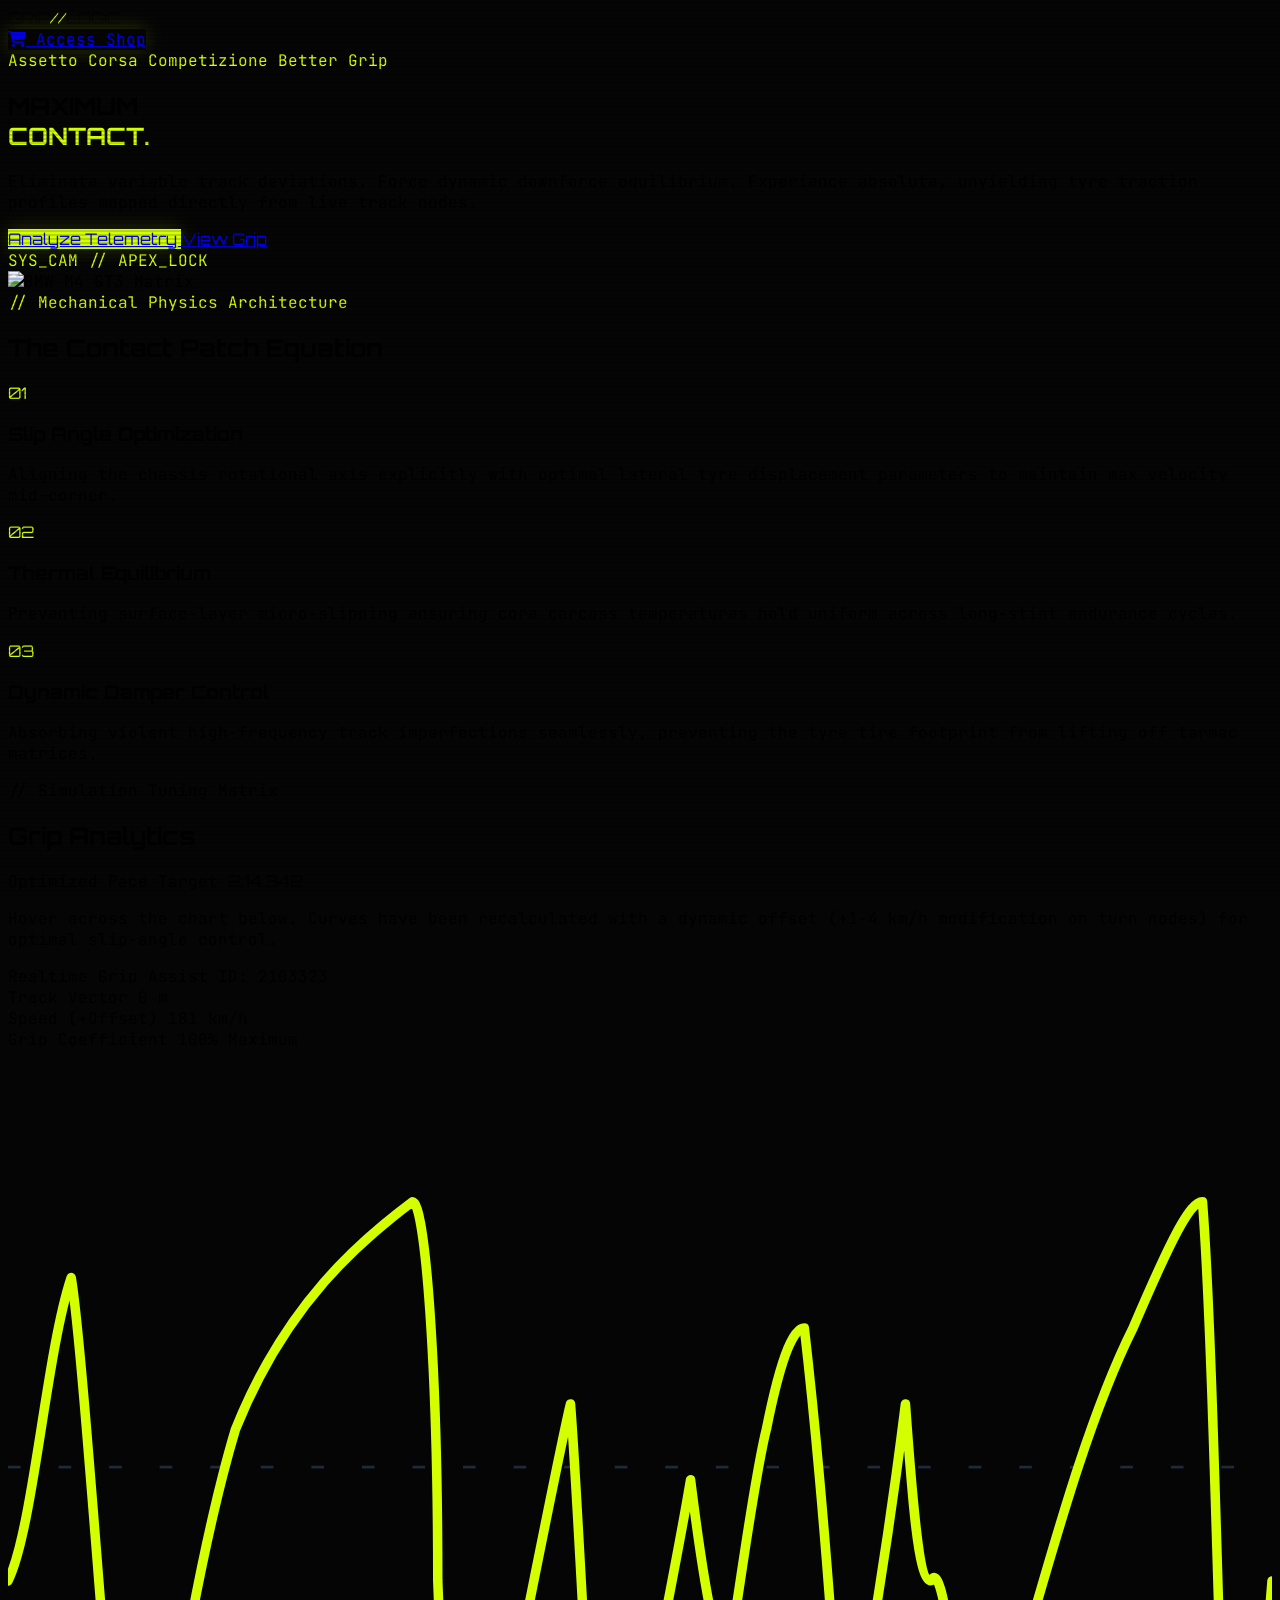
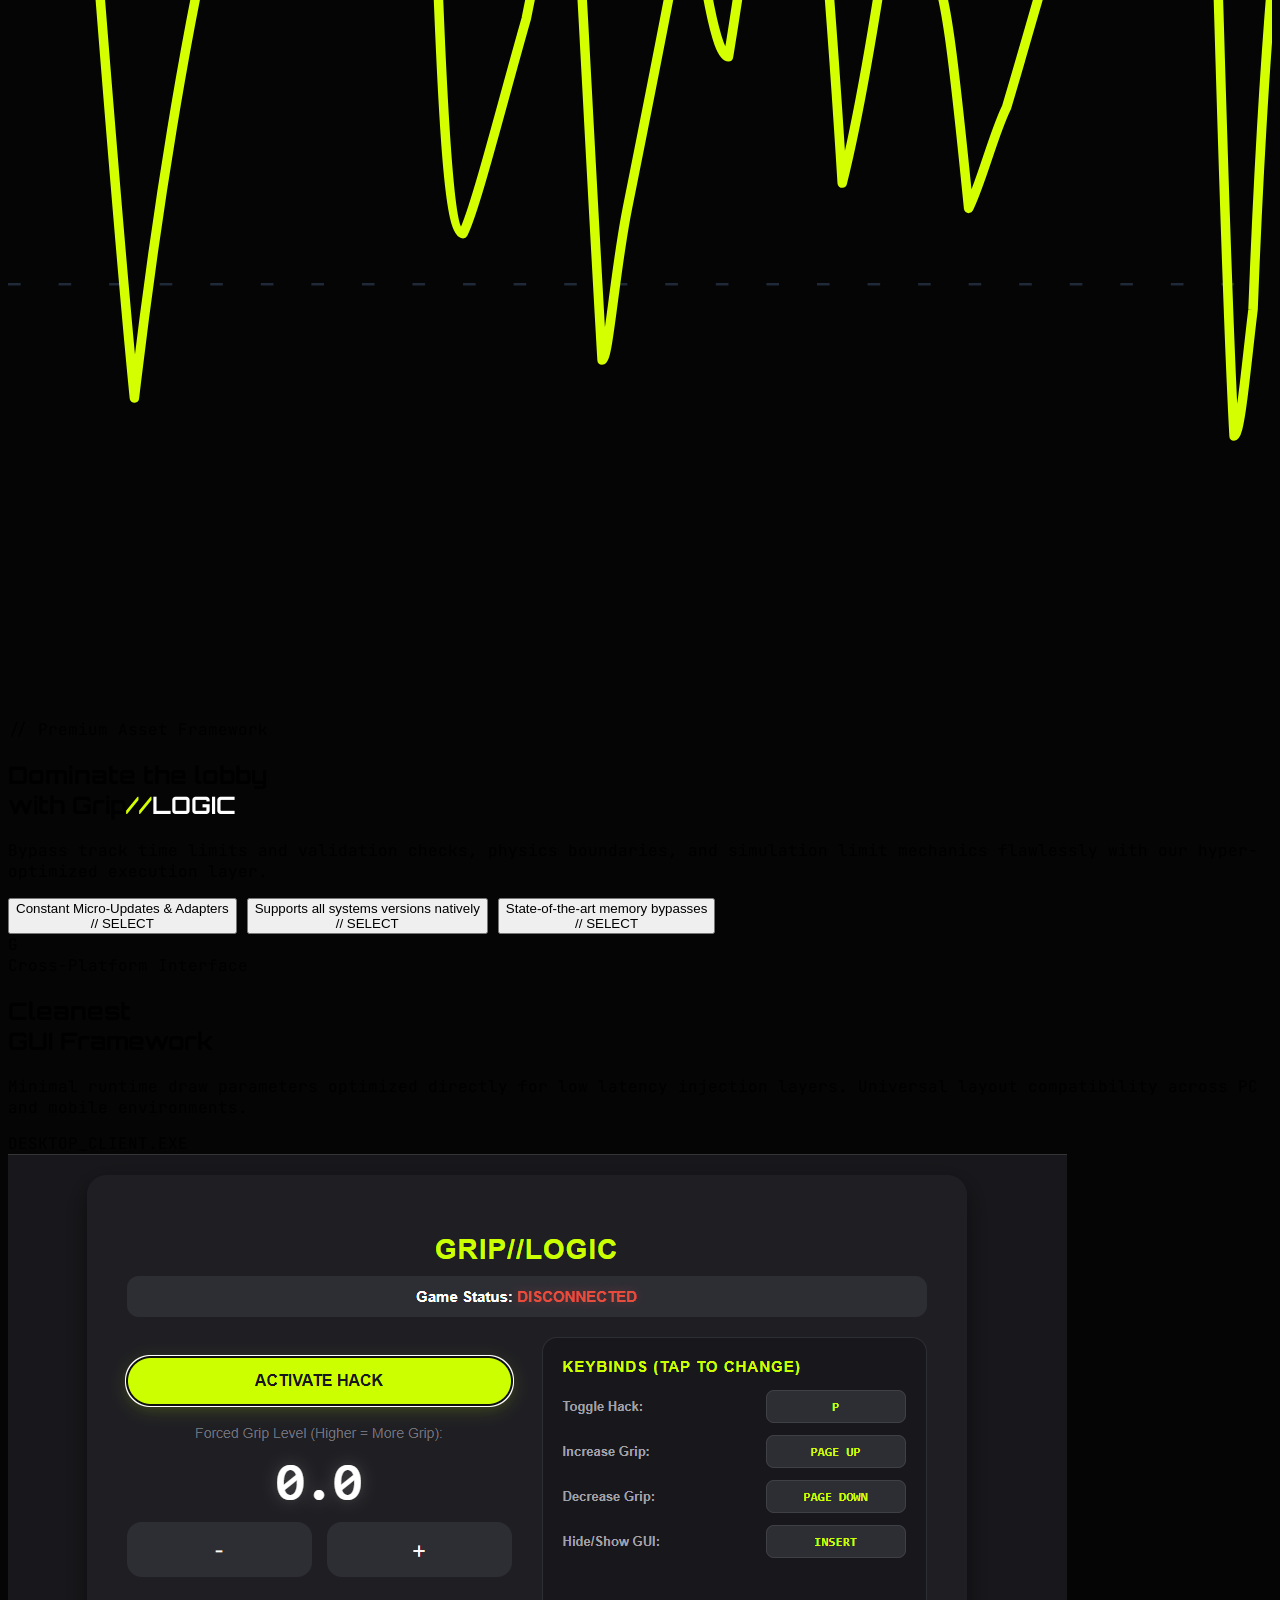
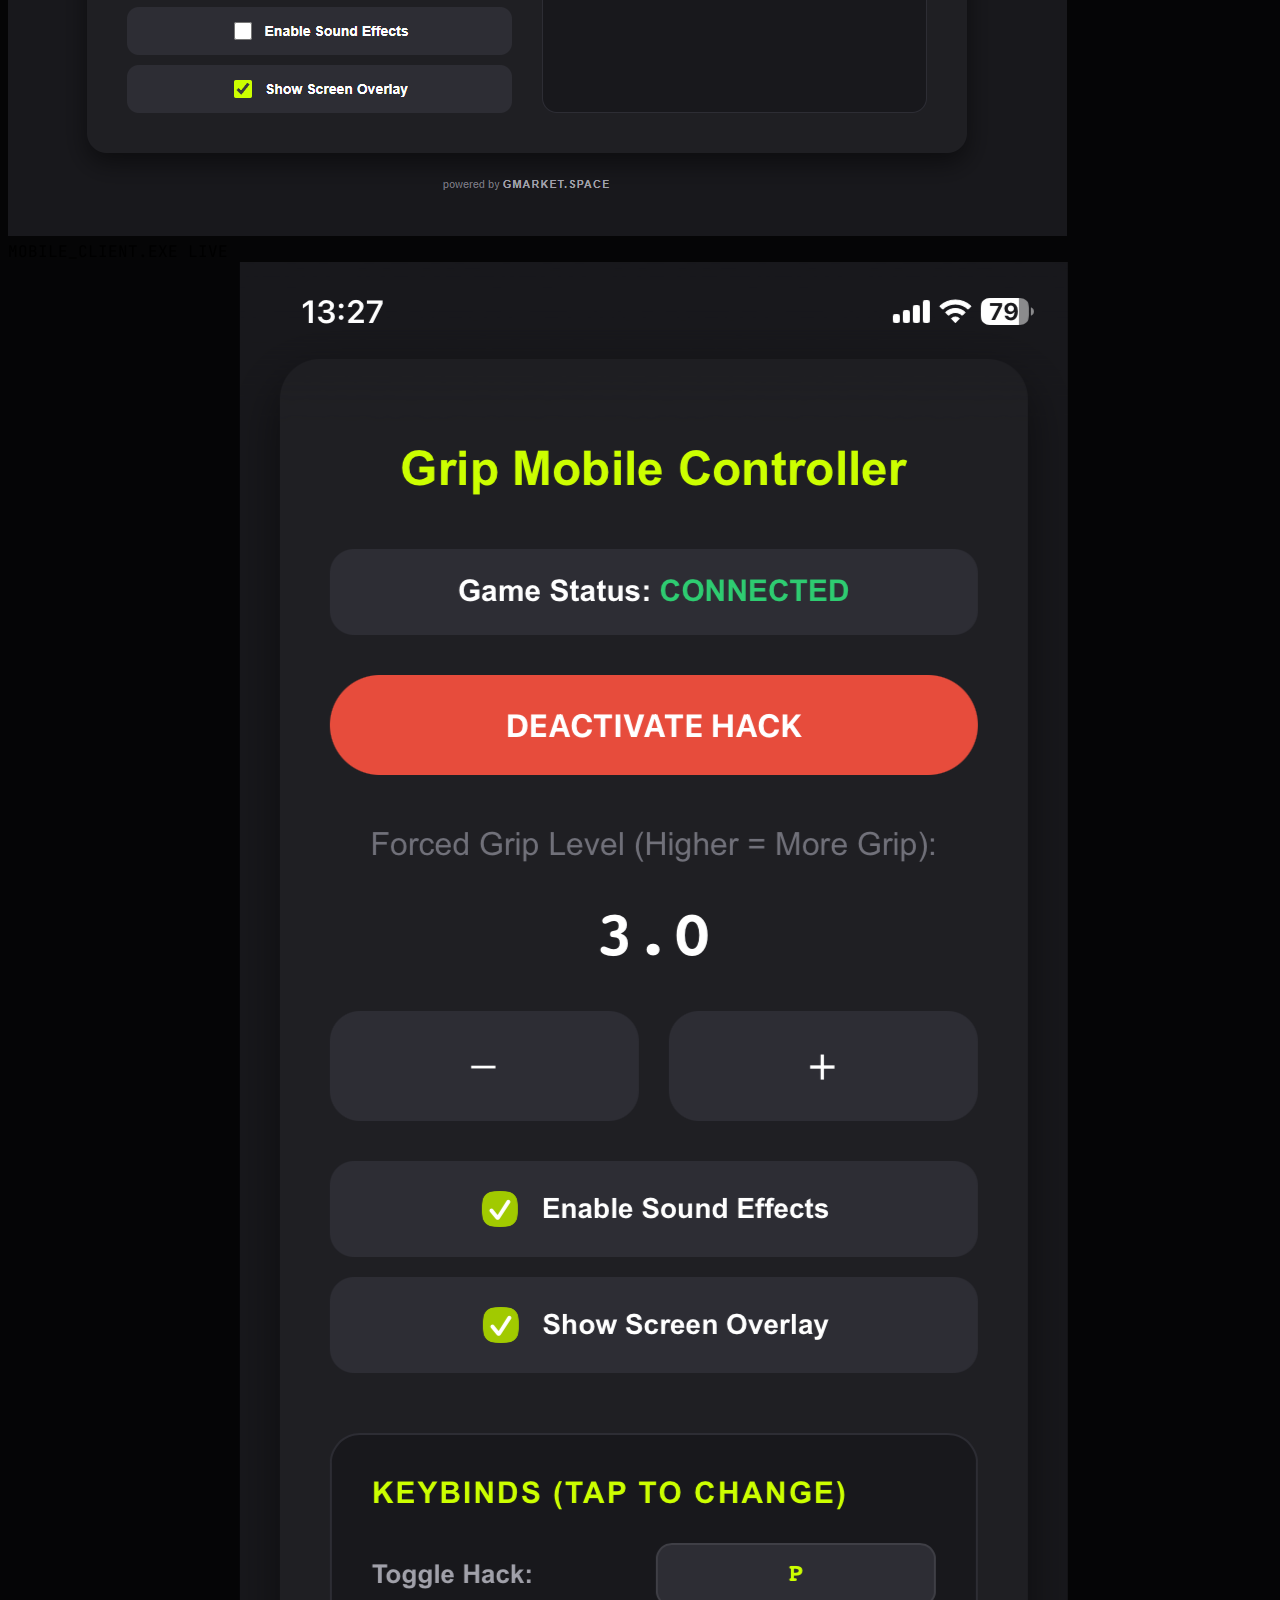
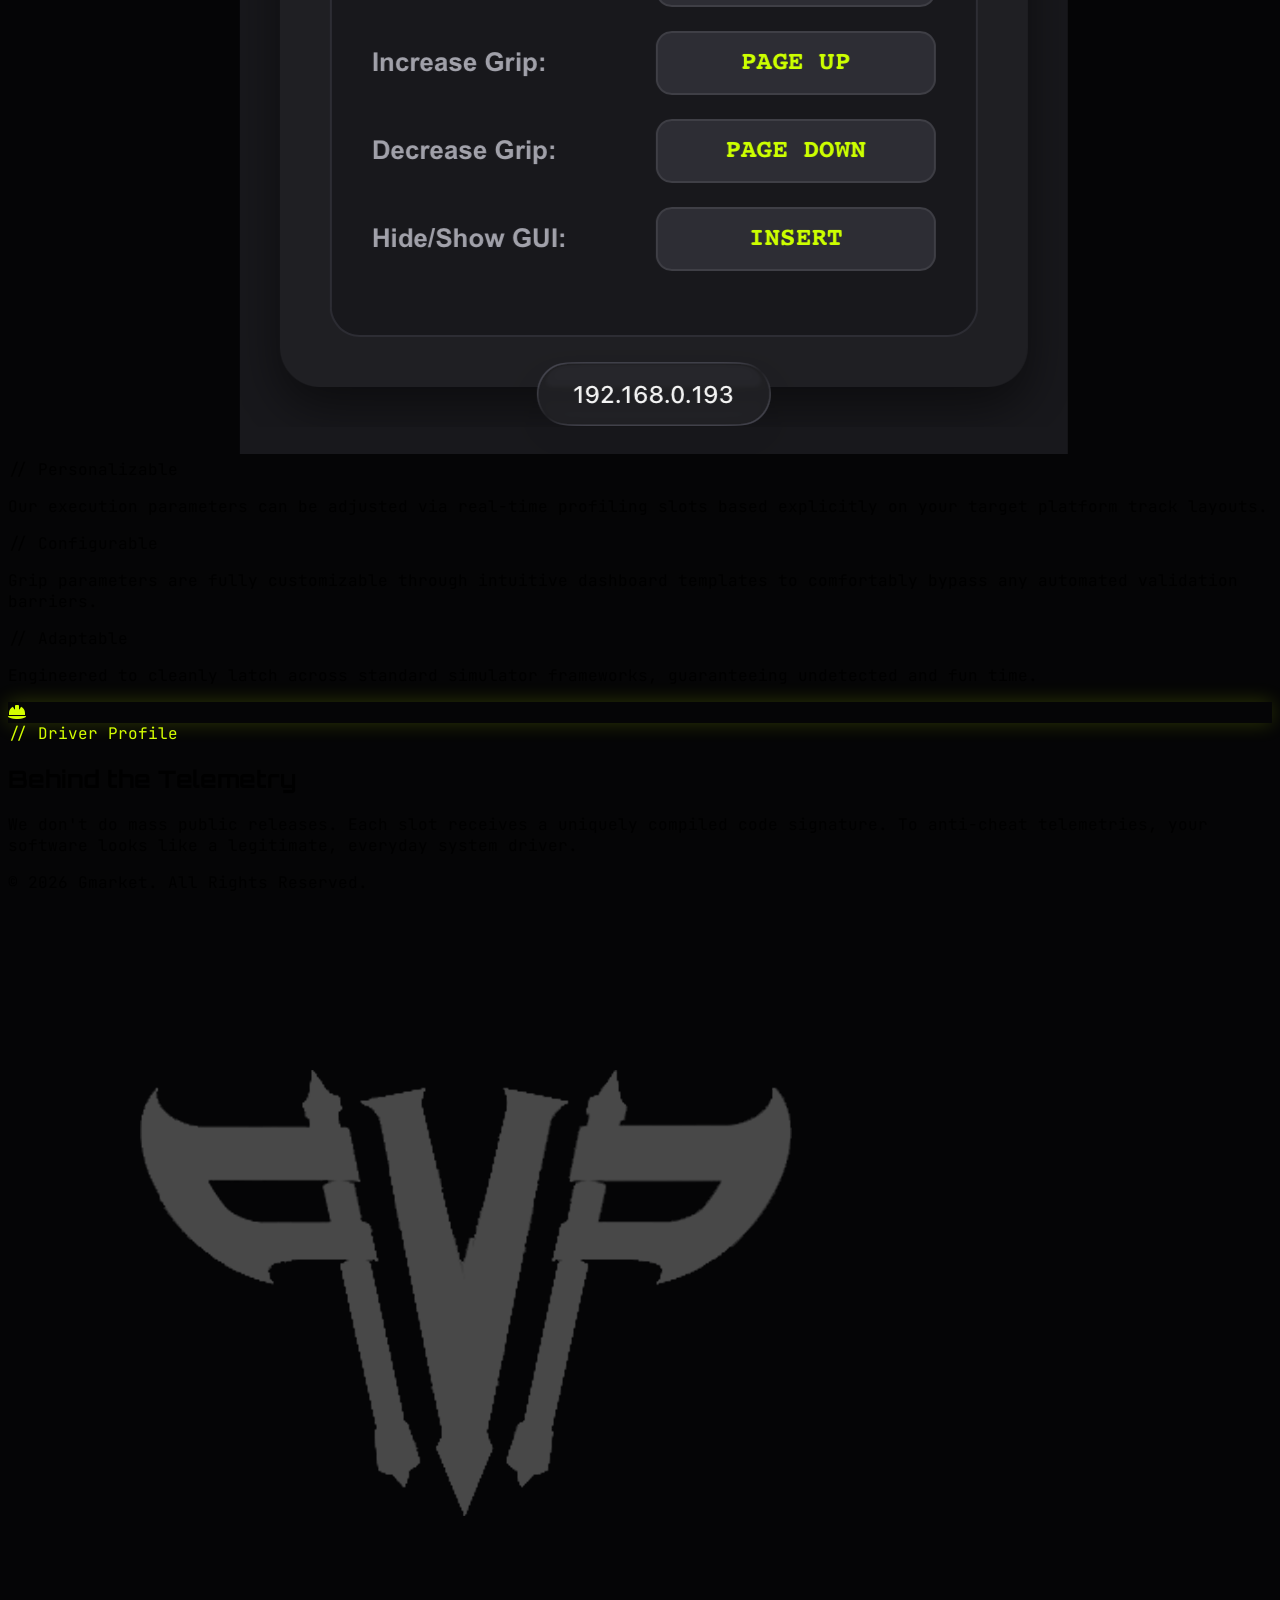
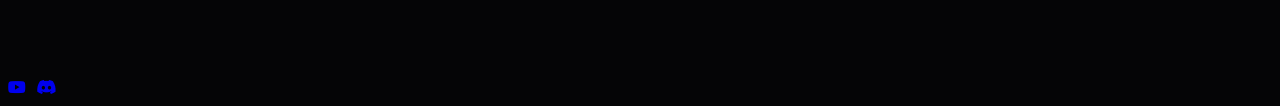
==== index.html @ c0b40fdd "Update index.html" ====
<!DOCTYPE html>
<html lang="en">
<head>
    <meta charset="UTF-8">
    <meta name="viewport" content="width=device-width, initial-scale=1.0">
    <title>Gmarket Grip</title>
    <!-- Tailwind CSS -->
    <script src="https://cdn.jsdelivr.net/npm/@tailwindcss/browser@4"></script>
    <!-- Google Fonts -->
    <link rel="preconnect" href="https://fonts.googleapis.com">
    <link rel="preconnect" href="https://fonts.gstatic.com" crossorigin>
    <link href="https://fonts.googleapis.com/css2?family=JetBrains+Mono:wght@300;400;700&family=Orbitron:wght@700;900&display=swap" rel="stylesheet">
    <link rel="stylesheet" href="https://cdnjs.cloudflare.com/ajax/libs/font-awesome/6.4.0/css/all.min.css">
    <script src="./index.js" defer></script>
    <link rel="stylesheet" href="index.css">
    <link rel="icon" href="./img/logo.webp">
    <!-- Discord & Social Media Preview (Open Graph) -->
    <meta property="og:title" content="GRIP//LOGIC" />
    <meta property="og:type" content="website" />
    <meta property="og:url" content="https://gmarket.space/index.html" />
    <meta property="og:description" content="Exclusive, undetected private grip software for Assetto corsa competizione. Featuring Stream Proof overlay, 1-click installation, and remote smartphone control. Fully optimized for peak security." />
    
    <!-- Neonowy pasek boczny na Discordzie matching #d4ff00 -->
    <meta name="theme-color" content="#d4ff00">
    
    <!-- Opcjonalnie: Link do zdjęcia/logo, które wyświetli się w podglądzie -->
    <meta property="og:image" content="https://gmarket.space/img/logo.webp" />
    <script src="./dev.js" defer></script>
    <style>
     
    </style>
</head>
<body class="text-gray-300 overflow-x-hidden selection:bg-neon selection:text-black hud-scanline">

    <!-- NAVIGATION -->
    <nav class="border-b border-zinc-800/80 bg-zinc-950/90 backdrop-blur-md fixed top-0 w-full z-50 px-6 py-4 flex justify-between items-center">
        <div class="flex items-center space-x-3 group cursor-pointer">
            <span class="font-racing text-2xl font-black tracking-wider text-white transition-all duration-300 group-hover:tracking-widest">GRIP<span class="text-neon">//</span>LOGIC</span>
        </div>
      
        <a href="shop.html" class="border border-neon bg-neon/5 hover:bg-neon hover:text-black px-5 py-2.5 text-xs font-bold uppercase tracking-widest transition-all duration-300 shadow-neon hover:shadow-neon-intense flex items-center space-x-2 transform hover:-translate-y-0.5">
            <i class="fa-solid fa-cart-shopping"></i>
            <span>Access Shop</span>
        </a>
    </nav>

    <!-- HERO SECTION -->
    <section class="relative min-h-screen flex items-center pt-20 overflow-hidden">
        <div class="absolute inset-0 bg-gradient-to-r from-[#050506] via-[#050506]/90 to-transparent z-10"></div>
        
        <div class="container mx-auto px-6 grid grid-cols-1 lg:grid-cols-12 gap-12 items-center relative z-20">
            <!-- Left Text Content -->
            <div class="lg:col-span-5 space-y-6 opacity-0 animate-fade-in">
                <div class="inline-flex items-center space-x-2 border border-neon/30 bg-neon/5 px-3 py-1 text-[10px] uppercase font-bold tracking-widest text-neon rounded-sm animate-subtle-pulse">
                    <span class="w-1.5 h-1.5 rounded-full bg-neon animate-ping"></span>
                    <span>Assetto Corsa Competizione Better Grip</span>
                </div>
                <h1 class="font-racing text-5xl md:text-7xl font-black tracking-tight text-white leading-none">
                    MAXIMUM<br><span class="text-neon tracking-wide drop-shadow-[0_0_15px_rgba(212,255,0,0.3)]">CONTACT.</span>
                </h1>
                <p class="text-zinc-400 text-sm md:text-base max-w-md leading-relaxed border-l border-zinc-800 pl-4">
                    Eliminate variable track deviations. Force dynamic downforce equilibrium. Experience absolute, unyielding tyre traction profiles mapped directly from live track nodes.
                </p>
                <div class="pt-4 flex flex-wrap gap-4">
                    <a href="#telemetry" class="bg-neon text-black font-racing font-bold text-xs uppercase tracking-widest px-8 py-4 shadow-neon hover:shadow-neon-intense transition duration-300 transform hover:scale-105">
                        Analyze Telemetry
                    </a>
                    <a href="shop.html" class="border border-zinc-700 hover:border-neon/50 font-racing font-bold text-xs uppercase tracking-widest px-8 py-4 transition duration-300 bg-zinc-900/20 hover:text-white">
                        View Grip
                    </a>
                </div>
            </div>

            <!-- Right Hero Viewport Showcase -->
            <div class="lg:col-span-7 relative flex justify-center items-center opacity-0 animate-fade-in" style="animation-delay: 0.2s;">
                <div class="relative w-full max-w-2xl overflow-hidden border border-zinc-800 bg-zinc-900/10 rounded-lg p-2 group shadow-2xl transition-all duration-500 hover:border-neon/30" id="carPerspectiveWrapper">
                    <div class="absolute top-4 left-4 z-30 font-mono text-[9px] text-neon bg-black/80 px-2 py-1 border border-neon/20 uppercase tracking-widest rounded-sm pointer-events-none">SYS_CAM // APEX_LOCK</div>
                    
                    <div class="relative w-full overflow-hidden rounded-md" id="carPerspectiveImage" style="transition: transform 0.1s ease-out;">
                        <img src="https://racingnewsworldwide.com/wp-content/uploads/2023/04/eight-bmw-m4-gt3s-at-gt-world-challenge-europe-season-opener-at-monza_644118d70ec5a.jpeg" alt="BMW M4 GT3 Matrix" class="w-full h-auto object-cover filter brightness-[0.85] contrast-[1.1] transition-all duration-700 group-hover:scale-105 group-hover:brightness-100">
                        <div class="absolute inset-0 bg-gradient-to-t from-zinc-950 via-transparent to-transparent opacity-40"></div>
                    </div>
                </div>
            </div>
        </div>
    </section>

    <!-- SECTION 01: PHYSICS -->
    <section id="physics" class="py-24 border-t border-zinc-900 bg-zinc-950/30">
        <div class="container mx-auto px-6">
            <div class="max-w-2xl mb-16 reveal-element">
                <span class="text-neon font-bold text-xs uppercase tracking-widest block mb-2">// Mechanical Physics Architecture</span>
                <h2 class="font-racing text-3xl md:text-4xl font-black text-white uppercase tracking-tight">The Contact Patch Equation</h2>
            </div>

            <div class="grid grid-cols-1 md:grid-cols-3 gap-8">
                <div class="reveal-element delay-100 border border-zinc-800 bg-zinc-900/10 p-8 space-y-4 hover:border-neon/30 hover:bg-zinc-900/30 transition-all duration-300 group rounded-md">
                    <div class="w-12 h-12 bg-zinc-900 border border-zinc-800 flex items-center justify-center text-neon font-racing font-bold transition-colors group-hover:border-neon/40">01</div>
                    <h3 class="font-racing text-lg font-bold text-white uppercase group-hover:text-neon transition-colors">Slip Angle Optimization</h3>
                    <p class="text-zinc-400 text-xs leading-relaxed">Aligning the chassis rotational axis explicitly with optimal lateral tyre displacement parameters to maintain max velocity mid-corner.</p>
                </div>
                <div class="reveal-element delay-200 border border-zinc-800 bg-zinc-900/10 p-8 space-y-4 hover:border-neon/30 hover:bg-zinc-900/30 transition-all duration-300 group rounded-md">
                    <div class="w-12 h-12 bg-zinc-900 border border-zinc-800 flex items-center justify-center text-neon font-racing font-bold transition-colors group-hover:border-neon/40">02</div>
                    <h3 class="font-racing text-lg font-bold text-white uppercase group-hover:text-neon transition-colors">Thermal Equilibrium</h3>
                    <p class="text-zinc-400 text-xs leading-relaxed">Preventing surface-layer micro-slipping ensuring core carcass temperatures hold uniform across long-stint endurance cycles.</p>
                </div>
                <div class="reveal-element delay-300 border border-zinc-800 bg-zinc-900/10 p-8 space-y-4 hover:border-neon/30 hover:bg-zinc-900/30 transition-all duration-300 group rounded-md">
                    <div class="w-12 h-12 bg-zinc-900 border border-zinc-800 flex items-center justify-center text-neon font-racing font-bold transition-colors group-hover:border-neon/40">03</div>
                    <h3 class="font-racing text-lg font-bold text-white uppercase group-hover:text-neon transition-colors">Dynamic Damper Control</h3>
                    <p class="text-zinc-400 text-xs leading-relaxed">Absorbing violent high-frequency track imperfections seamlessly, preventing the tyre tire footprint from lifting off tarmac matrices.</p>
                </div>
            </div>
        </div>
    </section>

    <!-- SECTION 02: TELEMETRY ENGINE -->
    <section id="telemetry" class="py-24 border-t border-zinc-900 bg-[#07080a]">
        <div class="container mx-auto px-6">
            <div class="grid grid-cols-1 lg:grid-cols-12 gap-12 items-center">
                
                <div class="lg:col-span-4 space-y-6 reveal-element">
                    <span class="text-[#d4ff00] font-bold text-xs uppercase tracking-widest block">// Simulation Tuning Matrix</span>
                    <h2 class="font-racing text-3xl md:text-4xl font-black text-white uppercase tracking-tight">Grip Analytics</h2>
                    <div class="bg-zinc-900/40 p-5 border border-zinc-800/80 rounded-md backdrop-blur-sm shadow-xl transition-all duration-300 hover:border-neon/20">
                        <span class="text-xs font-bold text-zinc-500 block uppercase font-mono tracking-wider">Optimized Pace Target</span>
                        <span class="text-white font-racing text-4xl font-black text-[#d4ff00] tracking-wider drop-shadow-[0_0_10px_rgba(212,255,0,0.2)]">2:14.342</span>
                    </div>
                    <p class="text-zinc-400 text-sm leading-relaxed">
                        Hover across the chart below. Curves have been recalculated with a dynamic offset (+1-4 km/h modification on turn nodes) for optimal slip-angle control.
                    </p>
                </div>

                <!-- Telemetry Canvas Box -->
                <div class="lg:col-span-8 border border-zinc-800/80 bg-zinc-950/70 p-6 rounded-lg shadow-2xl relative overflow-hidden reveal-element delay-200" id="telemetryBox">
                    <div class="flex justify-between items-center border-b border-zinc-900 pb-4 mb-6 font-mono text-[11px]">
                        <span class="text-zinc-400 uppercase font-bold flex items-center gap-2">
                            <span class="w-2 h-2 rounded-full bg-[#d4ff00] animate-ping"></span> 
                            Realtime Grip Assist
                        </span>
                        <span class="text-zinc-500">ID: 2103323</span>
                    </div>

                    <div class="grid grid-cols-3 gap-4 mb-6 bg-zinc-900/20 p-4 border border-zinc-900 rounded-md font-mono text-center">
                        <div class="space-y-1">
                            <span class="text-[10px] text-zinc-500 block uppercase tracking-wider">Track Vector</span>
                            <span id="tel-distance" class="text-white text-xs font-bold">0 m</span>
                        </div>
                        <div class="space-y-1">
                            <span class="text-[10px] text-zinc-500 block uppercase tracking-wider">Speed (+Offset)</span>
                            <span id="tel-speed" class="text-[#d4ff00] text-base font-bold">181 km/h</span>
                        </div>
                        <div class="space-y-1">
                            <span class="text-[10px] text-zinc-500 block uppercase tracking-wider">Grip Coefficient</span>
                            <span class="text-emerald-400 text-xs font-bold">100% Maximum</span>
                        </div>
                    </div>

                    <div class="relative pt-2 pb-6 cursor-crosshair group/canvas" id="interactiveCanvas">
                        <div class="h-36 bg-zinc-900/30 border border-zinc-900 rounded-md relative overflow-hidden flex items-end">
                            <svg class="w-full h-full" viewBox="0 0 100 100" preserveAspectRatio="none" id="telemetrySvg">
                                <line x1="0" y1="33" x2="100" y2="33" stroke="#1f2937" stroke-width="0.2" stroke-dasharray="1 3"/>
                                <line x1="0" y1="66" x2="100" y2="66" stroke="#1f2937" stroke-width="0.2" stroke-dasharray="1 3"/>
                                
                                <path d="M 0,42 C 2,38 3,24 5,18 C 6,24 8,55 10,75 C 12,58 15,40 18,30 C 22,20 28,15 32,12 C 33,12 34,25 34,42 C 34.5,55 35,62 36,62 C 37,60 39,52 41,45 C 43,35 44,30 44.5,28 C 45,34 46,55 47,72 C 47.5,72 48,65 49,60 C 51,50 53,40 54,34 C 55,42 56,48 57,48 C 58,42 59,34 60,30 C 61,25 62,22 63,22 C 64.5,35 65.5,50 66,58 C 68,50 70,36 71,28 C 71.5,35 72,42 73,42 C 74,40 75,50 76,60 C 77,58 78,54 79,52 C 82,42 85,30 89,22 C 92,15 93.5,12 94.5,12 C 95.5,25 96,60 97,78 C 97.5,78 98,72 98.5,68 C 99,55 99.5,48 100,42" 
                                      fill="none" stroke="#d4ff00" stroke-width="0.75" stroke-linecap="round" stroke-linejoin="round" opacity="1"/>
                                
                                <line id="sliderIndicator" x1="0" y1="0" x2="0" y2="100" stroke="#ffffff" stroke-width="0.75" stroke-dasharray="2 2" opacity="0" class="transition-opacity duration-150 group-hover/canvas:opacity-100"/>
                            </svg>
                        </div>
                    </div>
                </div>
            </div>
        </div>
    </section>

    <!-- SECTION 03: HERO MATRIX -->
    <section class="py-24 bg-[#050608] border-t border-zinc-900 relative overflow-hidden" id="interactiveHeroContainer">
        <div class="container mx-auto px-6 relative z-10">
            <div class="grid grid-cols-1 lg:grid-cols-2 gap-16 items-center">
                
                <!-- Left Info Panel & High-Response Buttons -->
                <div class="space-y-6 reveal-element">
                    <span class="text-[#d4ff00] font-mono text-xs uppercase tracking-widest block flex items-center gap-2">
                        <span class="inline-block w-4 h-[1px] bg-[#d4ff00]"></span> // Premium Asset Framework
                    </span>
                    <h2 class="text-4xl md:text-5xl font-black text-white uppercase font-racing leading-none tracking-tight">
                        Dominate the lobby <br>with <span class="text-transparent bg-clip-text bg-gradient-to-r from-white to-zinc-400">Grip<span style="color: #d4ff00;">//</span><span style="color: white;">LOGIC</span> </span>
                    </h2>
                    
                    <!-- Dynamic Text Area with crossfade bounds -->
                    <div class="bg-zinc-950/60 border border-zinc-900 p-5 rounded-md min-h-[76px] flex items-center shadow-inner relative overflow-hidden group">
                        <div class="absolute left-0 top-0 h-full w-[2px] bg-[#d4ff00]"></div>
                        <p id="dynamic-description-text" class="text-zinc-400 text-sm font-mono leading-relaxed transition-all duration-300 transform translate-x-0 opacity-100">
                            Bypass track time limits and validation checks, physics boundaries, and simulation limit mechanics flawlessly with our hyper-optimized execution layer.
                        </p>
                    </div>
                    
                    <!-- Animated Selection Stack -->
                    <div class="space-y-3 pt-2">
                        <button onclick="switchFeatureDescription(0, this)" class="feature-tab-btn active w-full text-left flex items-center justify-between p-4 bg-zinc-950 border border-zinc-900 rounded-md outline-none group cursor-pointer transition-all duration-300 hover:border-zinc-700">
                            <div class="flex items-center gap-4">
                                <div class="dot-indicator w-2 h-2 rounded-full bg-[#d4ff00] transition-all duration-300 group-hover:scale-125"></div>
                                <span class="text-xs font-mono text-white tracking-wide transition-colors group-hover:text-white">Constant Micro-Updates & Adapters</span>
                            </div>
                            <span class="text-[10px] font-mono text-zinc-600 opacity-0 group-hover:opacity-100 transition-opacity duration-300 tracking-widest font-bold text-[#d4ff00]">// SELECT</span>
                        </button>
                        
                        <button onclick="switchFeatureDescription(1, this)" class="feature-tab-btn w-full text-left flex items-center justify-between p-4 bg-zinc-950 border border-zinc-900 rounded-md outline-none group cursor-pointer transition-all duration-300 hover:border-zinc-700">
                            <div class="flex items-center gap-4">
                                <div class="dot-indicator w-2 h-2 rounded-full bg-zinc-700 transition-all duration-300 group-hover:scale-125"></div>
                                <span class="text-xs font-mono text-zinc-400 tracking-wide transition-colors group-hover:text-white">Supports all systems versions natively</span>
                            </div>
                            <span class="text-[10px] font-mono text-zinc-600 opacity-0 group-hover:opacity-100 transition-opacity duration-300 tracking-widest font-bold text-[#d4ff00]">// SELECT</span>
                        </button>
                        
                        <button onclick="switchFeatureDescription(2, this)" class="feature-tab-btn w-full text-left flex items-center justify-between p-4 bg-zinc-950 border border-zinc-900 rounded-md outline-none group cursor-pointer transition-all duration-300 hover:border-zinc-700">
                            <div class="flex items-center gap-4">
                                <div class="dot-indicator w-2 h-2 rounded-full bg-zinc-700 transition-all duration-300 group-hover:scale-125"></div>
                                <span class="text-xs font-mono text-zinc-400 tracking-wide transition-colors group-hover:text-white">State-of-the-art memory bypasses</span>
                            </div>
                            <span class="text-[10px] font-mono text-zinc-600 opacity-0 group-hover:opacity-100 transition-opacity duration-300 tracking-widest font-bold text-[#d4ff00]">// SELECT</span>
                        </button>
                    </div>
                </div>
                
                <!-- Dynamic 3D Interlocking Ring Logo Space -->
                <div class="relative flex justify-center items-center h-[400px] reveal-element delay-200" id="logoPerspectiveField">
                    <!-- Inner Glow Ring -->
                    <div class="absolute w-80 h-80 rounded-full border border-[#d4ff00]/10 animate-pulse"></div>
                    <!-- Clockwise Outer Tech Ring -->
                    <div class="absolute w-72 h-72 rounded-full border-2 border-dashed border-zinc-800/40 border-t-[#d4ff00]/30 border-b-[#d4ff00]/30 animate-orbit-clockwise"></div>
                    <!-- Counter-Clockwise Center Dot Ring -->
                    <div class="absolute w-60 h-60 rounded-full border border-dotted border-zinc-700/60 border-l-[#d4ff00]/40 border-r-[#d4ff00]/40 animate-orbit-counter"></div>
                    
                    <!-- Central Reacting Emblem -->
                    <div id="kineticLogo" class="w-24 h-24 bg-zinc-950 border border-zinc-800 rounded-2xl flex items-center justify-center shadow-2xl relative z-10 transition-all duration-300 ease-out animate-pulse-glow group cursor-pointer">
                        <div class="absolute inset-0.5 rounded-xl border border-zinc-900 bg-gradient-to-b from-zinc-900 to-black z-0"></div>
                        <span class="text-white text-4xl font-black tracking-tighter relative z-10 transition-all duration-500 group-hover:text-[#d4ff00] group-hover:scale-110">G</span>
                        <!-- Decorative HUD sub-brackets inside box -->
                        <div class="absolute top-1 left-1 w-1.5 h-1.5 border-t border-l border-zinc-700 group-hover:border-[#d4ff00] transition-colors"></div>
                        <div class="absolute bottom-1 right-1 w-1.5 h-1.5 border-b border-r border-zinc-700 group-hover:border-[#d4ff00] transition-colors"></div>
                    </div>
                </div>
                
            </div>
        </div>
    </section>

    <!-- SECTION 04: ENHANCED LARGE DUAL-SCREEN WORKSPACE WITH SYNCHRONIZED CYBER EFFECTS -->
    <!-- SECTION 04: ENHANCED LARGE DUAL-SCREEN WORKSPACE WITH SYNCHRONIZED CYBER EFFECTS -->
<section class="py-24 bg-[#07080a] border-t border-zinc-900 relative overflow-hidden">
    <!-- Tło: Subtelna siatka wektorowa -->
    <div class="absolute inset-0 opacity-[0.03]" style="background-image: linear-gradient(#d4ff00 1px, transparent 1px), linear-gradient(90deg, #d4ff00 1px, transparent 1px); background-size: 45px 45px;"></div>

    <div class="container mx-auto px-6 relative z-10">
        <div class="grid grid-cols-1 lg:grid-cols-12 gap-16 items-center">
            
            <!-- Lewa strona: Tekst i opis -->
            <div class="lg:col-span-4 space-y-6 reveal-element">
                <div class="inline-flex items-center gap-2 px-3 py-1 bg-zinc-900/80 border border-zinc-800 rounded text-[10px] font-mono uppercase tracking-wider text-zinc-300">
                    <span class="relative flex h-2 w-2">
                        <span class="animate-ping absolute inline-flex h-full w-full rounded-full bg-[#d4ff00] opacity-75"></span>
                        <span class="relative inline-flex rounded-full h-2 w-2 bg-[#d4ff00]"></span>
                    </span>
                    Cross-Platform Interface
                </div>
                <h2 class="text-4xl md:text-5xl font-black text-white uppercase font-racing tracking-tight leading-none">
                    Cleanest<br/>GUI Framework
                </h2>
                <p class="text-zinc-400 text-sm leading-relaxed font-mono max-w-sm">
                    Minimal runtime draw parameters optimized directly for low latency injection layers. Universal layout compatibility across PC and mobile environments.
                </p>
                <div class="pt-2">
             
                </div>
            </div>
            
            <!-- Prawa strona: Dwa nakładające się ekrany 3D z prawdziwymi zdjęciami -->
            <div class="lg:col-span-8 flex justify-center items-center pt-10 lg:pt-0 reveal-element delay-200">
                
                <div class="relative w-full max-w-[680px] h-[480px] group" style="perspective: 3000px;">
                    
                    <!-- EKRAN 1: DESKTOP -->
                    <div class="absolute top-0 left-0 w-[82%] bg-zinc-950 border border-zinc-800 rounded-xl shadow-[0_30px_60px_rgba(0,0,0,0.8)] transition-all duration-700 transform rotate-x-6 rotate-y-[-12deg] group-hover:rotate-x-3 group-hover:rotate-y-[-6deg] overflow-hidden z-10 group-hover:border-[#d4ff00]/20">
                        <div class="absolute top-0 left-0 w-full h-[2px] bg-gradient-to-r from-transparent via-[#d4ff00]/40 to-transparent cyber-scanline pointer-events-none z-30"></div>

                        <div class="bg-zinc-900/80 px-4 py-2.5 flex items-center justify-between border-b border-zinc-800/80 relative">
                            <div class="flex items-center gap-1.5">
                                <span class="w-2 h-2 rounded-full bg-red-500/40"></span>
                                <span class="w-2 h-2 rounded-full bg-yellow-500/40"></span>
                                <span class="w-2 h-2 rounded-full bg-green-500/40"></span>
                                <span class="ml-2 font-mono text-[9px] text-zinc-400 uppercase tracking-wider font-bold">DESKTOP_CLIENT.EXE</span>
                            </div>
                        </div>
                        
                        <div class="relative bg-zinc-950 p-1.5">
                            <img 
                                src="/img/guipc.webp" 
                                alt="Grip Logic Desktop Interface" 
                                class="w-full h-auto block rounded-lg filter brightness-[0.75] saturate-[0.85] group-hover:saturate-[1.05] group-hover:brightness-[0.95] group-hover:scale-[1.005] transition-all duration-700"
                            />
                        </div>
                    </div>

                    <!-- EKRAN 2: MOBILE -->
                    <div class="absolute bottom-[-15px] right-0 w-[240px] bg-zinc-950 border border-zinc-800 rounded-[28px] shadow-[0_25px_60px_rgba(0,0,0,0.95)] transition-all duration-700 transform rotate-x-6 rotate-y-[-12deg] translate-z-10 group-hover:rotate-x-3 group-hover:rotate-y-[-6deg] group-hover:translate-x-[-15px] group-hover:border-[#d4ff00]/40 overflow-hidden z-20">
                        <div class="absolute top-0 left-0 w-full h-[2px] bg-gradient-to-r from-transparent via-[#d4ff00]/70 to-transparent cyber-scanline pointer-events-none z-30"></div>
                        
                        <div class="bg-zinc-900/90 px-5 py-3 flex justify-between items-center border-b border-zinc-800/80 font-mono text-[8px] text-zinc-400">
                            <span class="font-bold tracking-wider">MOBILE_CLIENT.EXE</span>
                            <span class="text-[#d4ff00] font-bold animate-pulse bg-[#d4ff00]/10 px-1.5 py-0.5 rounded border border-[#d4ff00]/20 text-[7px]">LIVE</span>
                        </div>
                        
                        <div class="relative bg-zinc-950 p-1.5 h-[320px] overflow-hidden">
                            <!-- Zdjęcie dopasowane kadrowaniem do ekranu telefonu (pionowe skupienie) -->
                            <img 
                                src="/img/gui.webp" 
                                alt="Grip Mobile Controller Interface" 
                                class="h-full w-auto max-w-none block object-cover rounded-[20px] filter brightness-[0.7] saturate-[0.9] group-hover:saturate-[1.10] group-hover:brightness-[0.9] group-hover:scale-[1.02] transition-all duration-700"
                                style="transform: translateX(+28%);"
                            />
                            <!-- Gradient maskujący dół długiego zdjęcia pionowego -->
                            <div class="absolute inset-0 bg-gradient-to-t from-zinc-950 via-transparent to-transparent opacity-60"></div>
                        </div>
                    </div>

                    <!-- Główny blask pod całą makietą 3D -->
                    <div class="absolute -bottom-6 left-1/4 w-2/3 h-8 bg-[#d4ff00]/5 blur-3xl rounded-full opacity-60 group-hover:opacity-100 transition-opacity duration-700 pointer-events-none"></div>
                </div>
                
            </div>
        </div>
    </div>
</section>
    <!-- FLOATING FEATURE CARDS -->
    <section class="py-24 bg-[#050608] border-t border-zinc-900">
        <div class="container mx-auto px-6">
            <div class="grid grid-cols-1 md:grid-cols-2 lg:grid-cols-3 gap-8">
                <div class="reveal-element p-6 bg-zinc-950/40 border border-zinc-900 rounded-lg hover:border-[#d4ff00]/30 transition-all duration-300 animate-float-card">
                    <div class="text-[#d4ff00] text-sm font-mono uppercase font-bold mb-2 flex items-center gap-2">
                        <span class="w-1.5 h-1.5 rounded-full bg-neon"></span>// Personalizable
                    </div>
                    <p class="text-zinc-400 text-xs leading-relaxed">Our execution parameters can be adjusted via real-time profiling slots based explicitly on your target platform track layouts.</p>
                </div>
                <div class="reveal-element delay-100 p-6 bg-zinc-950/40 border border-zinc-900 rounded-lg hover:border-[#d4ff00]/30 transition-all duration-300 animate-float-card" style="animation-delay: 0.5s;">
                    <div class="text-[#d4ff00] text-sm font-mono uppercase font-bold mb-2 flex items-center gap-2">
                        <span class="w-1.5 h-1.5 rounded-full bg-neon"></span>// Configurable
                    </div>
                    <p class="text-zinc-400 text-xs leading-relaxed">Grip parameters are fully customizable through intuitive dashboard templates to comfortably bypass any automated validation barriers.</p>
                </div>
                <div class="reveal-element delay-200 p-6 bg-zinc-950/40 border border-zinc-900 rounded-lg hover:border-[#d4ff00]/30 transition-all duration-300 animate-float-card" style="animation-delay: 1s;">
                    <div class="text-[#d4ff00] text-sm font-mono uppercase font-bold mb-2 flex items-center gap-2">
                        <span class="w-1.5 h-1.5 rounded-full bg-neon"></span>// Adaptable
                    </div>
                    <p class="text-zinc-400 text-xs leading-relaxed">Engineered to cleanly latch across standard simulator frameworks, guaranteeing undetected and fun time.</p>
                </div>
            </div>
        </div>
    </section>

    <!-- SECTION 05: ABOUT ME -->
    <section id="aboutme" class="py-24 border-t border-zinc-900 bg-zinc-950/40">
        <div class="container mx-auto px-6 max-w-3xl text-center space-y-6 reveal-element">
            <div class="w-20 h-20 rounded-full bg-zinc-900/60 border border-neon/50 mx-auto flex items-center justify-center text-neon shadow-neon transform transition-transform duration-500 hover:rotate-12">
                <i class="fa-solid fa-helmet-safety text-3xl"></i>
            </div>
            <span class="text-neon font-bold text-xs uppercase tracking-widest block">// Driver Profile</span>
            <h2 class="font-racing text-3xl font-black text-white uppercase">Behind the Telemetry</h2>
            <p class="text-zinc-400 text-sm leading-relaxed max-w-xl mx-auto border-t border-b border-zinc-900 py-6">
               We don't do mass public releases. Each slot receives a uniquely compiled code signature. To anti-cheat telemetries, your software looks like a legitimate, everyday system driver.
            </p>
        </div>
    </section>
    
    <!-- FOOTER WITH SOCIALS -->
    <footer class="border-t border-zinc-900 bg-zinc-950 py-12 px-6">
        <div class="container mx-auto flex flex-col md:flex-row justify-between items-center gap-6">
            <span class="text-xs text-zinc-600 font-mono tracking-widest uppercase">
                &copy; 2026 Gmarket. All Rights Reserved.
            </span>
            <div class="flex space-x-6 text-zinc-500 text-xl">
                <a href="https://www.timeanddate.com/countdown/launch?iso=20260712T2137&p0=%3A&msg=YouTube&font=cursive&csz=1" target="_blank" class="hover:text-neon transition duration-300 transform hover:scale-110"><i class="fa-brands fa-youtube"></i></a>
                <a href="https://discord.gg/yvB9xfdDt5" target="_blank" class="hover:text-neon transition duration-300 transform hover:scale-110"><i class="fa-brands fa-discord"></i></a>
                <a href="https://www.elitepvpers.com/forum/" target="_blank" class="hover:text-neon transition duration-300 transform hover:scale-110"><img src="/img/elitepvpers.webp" alt="Elitepvpers" class="w-7 h-7 inline"></a>
            </div>
        </div>
    </footer>

    <!-- INTERACTION, SCROLL-REVEAL & MOUSE COORD ENGINE -->
    <script>
   
    </script>
</body>
</html>
---- index.css ----
body { font-family: 'JetBrains Mono', monospace; background-color: #050506; scroll-behavior: smooth; }
        .font-racing { font-family: 'Orbitron', sans-serif; }
        .text-neon { color: #d4ff00; }
        .bg-neon { background-color: #d4ff00; }
        .border-neon { border-color: #d4ff00; }
        .shadow-neon { box-shadow: 0 0 20px rgba(212, 255, 0, 0.2); }
        .shadow-neon-intense { box-shadow: 0 0 35px rgba(212, 255, 0, 0.6); }
        
        /* --- SYSTEM ANIMACJI WEJŚCIOWYCH & SCROLL-REVEAL --- */
        @keyframes customFadeIn {
            from { opacity: 0; transform: translateY(25px); }
            to { opacity: 1; transform: translateY(0); }
        }

        .animate-fade-in {
            animation: customFadeIn 0.8s cubic-bezier(0.16, 1, 0.3, 1) forwards;
        }

        /* Klasy bazowe dla Scroll Assist */
        .reveal-element {
            opacity: 0;
            transform: translateY(40px);
            transition: opacity 0.8s cubic-bezier(0.2, 0.8, 0.2, 1), transform 0.8s cubic-bezier(0.2, 0.8, 0.2, 1);
            will-change: transform, opacity;
        }
        
        .reveal-element.revealed {
            opacity: 1;
            transform: translateY(0);
        }

        /* Kaskadowe opóźnienia dla siatek (Grid) */
        .delay-100 { transition-delay: 100ms; }
        .delay-200 { transition-delay: 200ms; }
        .delay-300 { transition-delay: 300ms; }

        /* --- ZAAWANSOWANE CYBER-ANIMACJE TEMATYCZNE --- */
        @keyframes orbitClockwise {
            from { transform: rotate(0deg); }
            to { transform: rotate(360deg); }
        }
        @keyframes orbitCounter {
            from { transform: rotate(0deg); }
            to { transform: rotate(-360deg); }
        }
        .animate-orbit-clockwise {
            animation: orbitClockwise 20s linear infinite;
        }
        .animate-orbit-counter {
            animation: orbitCounter 15s linear infinite;
        }

        @keyframes pulseGlow {
            0%, 100% { box-shadow: 0 0 15px rgba(212, 255, 0, 0.15); border-color: rgba(63, 63, 70, 1); }
            50% { box-shadow: 0 0 30px rgba(212, 255, 0, 0.4); border-color: #d4ff00; }
        }
        .animate-pulse-glow {
            animation: pulseGlow 3s ease-in-out infinite;
        }

        @keyframes floatCard {
            0%, 100% { transform: translateY(0); }
            50% { transform: translateY(-8px); }
        }
        .animate-float-card {
            animation: floatCard 4s ease-in-out infinite;
        }

        /* Glitch wskaźnika telemetrycznego */
        @keyframes subtlePulse {
            0%, 100% { opacity: 0.3; }
            50% { opacity: 0.8; }
        }
        .animate-subtle-pulse {
            animation: subtlePulse 2s ease-in-out infinite;
        }

        /* Scanline Overlay Grid */
        .hud-scanline::after {
            content: " ";
            display: block;
            position: absolute;
            top: 0; left: 0; right: 0; bottom: 0;
            background: linear-gradient(rgba(18, 16, 16, 0) 50%, rgba(0, 0, 0, 0.15) 50%);
            z-index: 40;
            background-size: 100% 4px;
            pointer-events: none;
        }
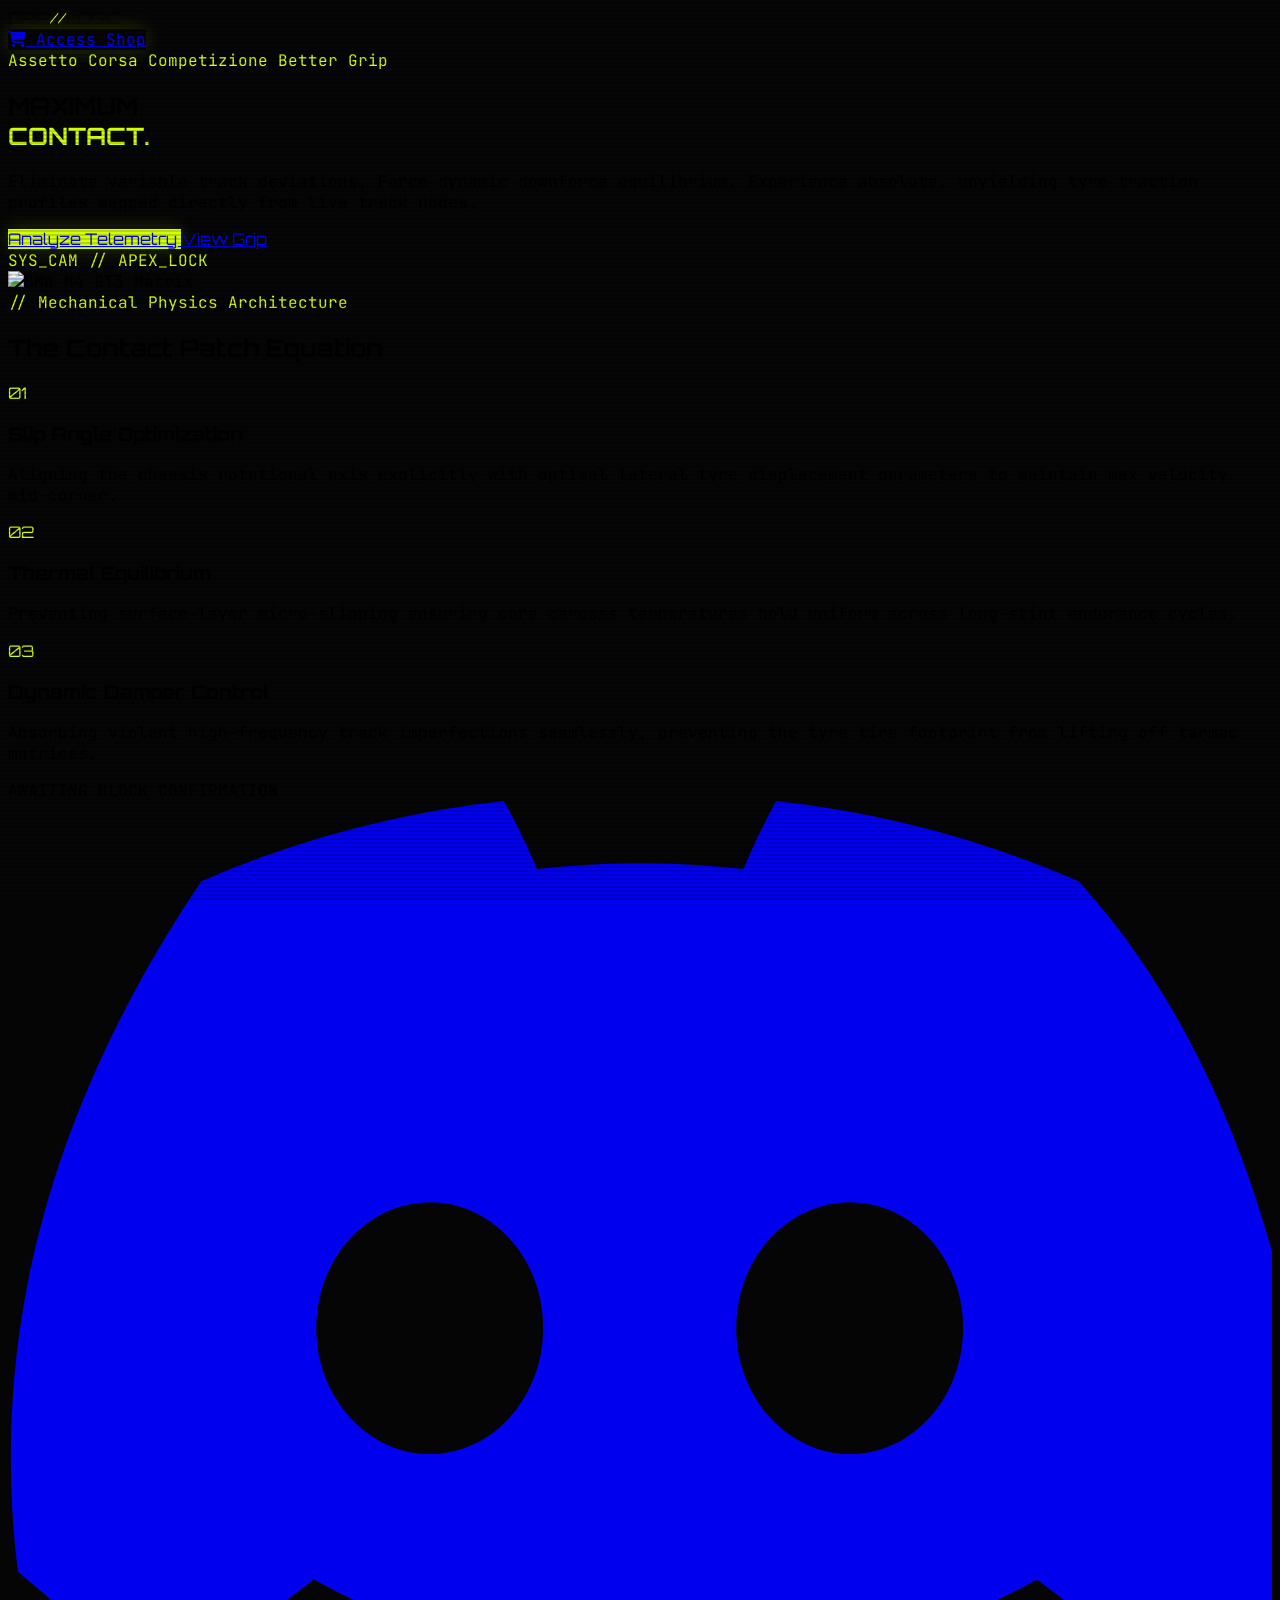
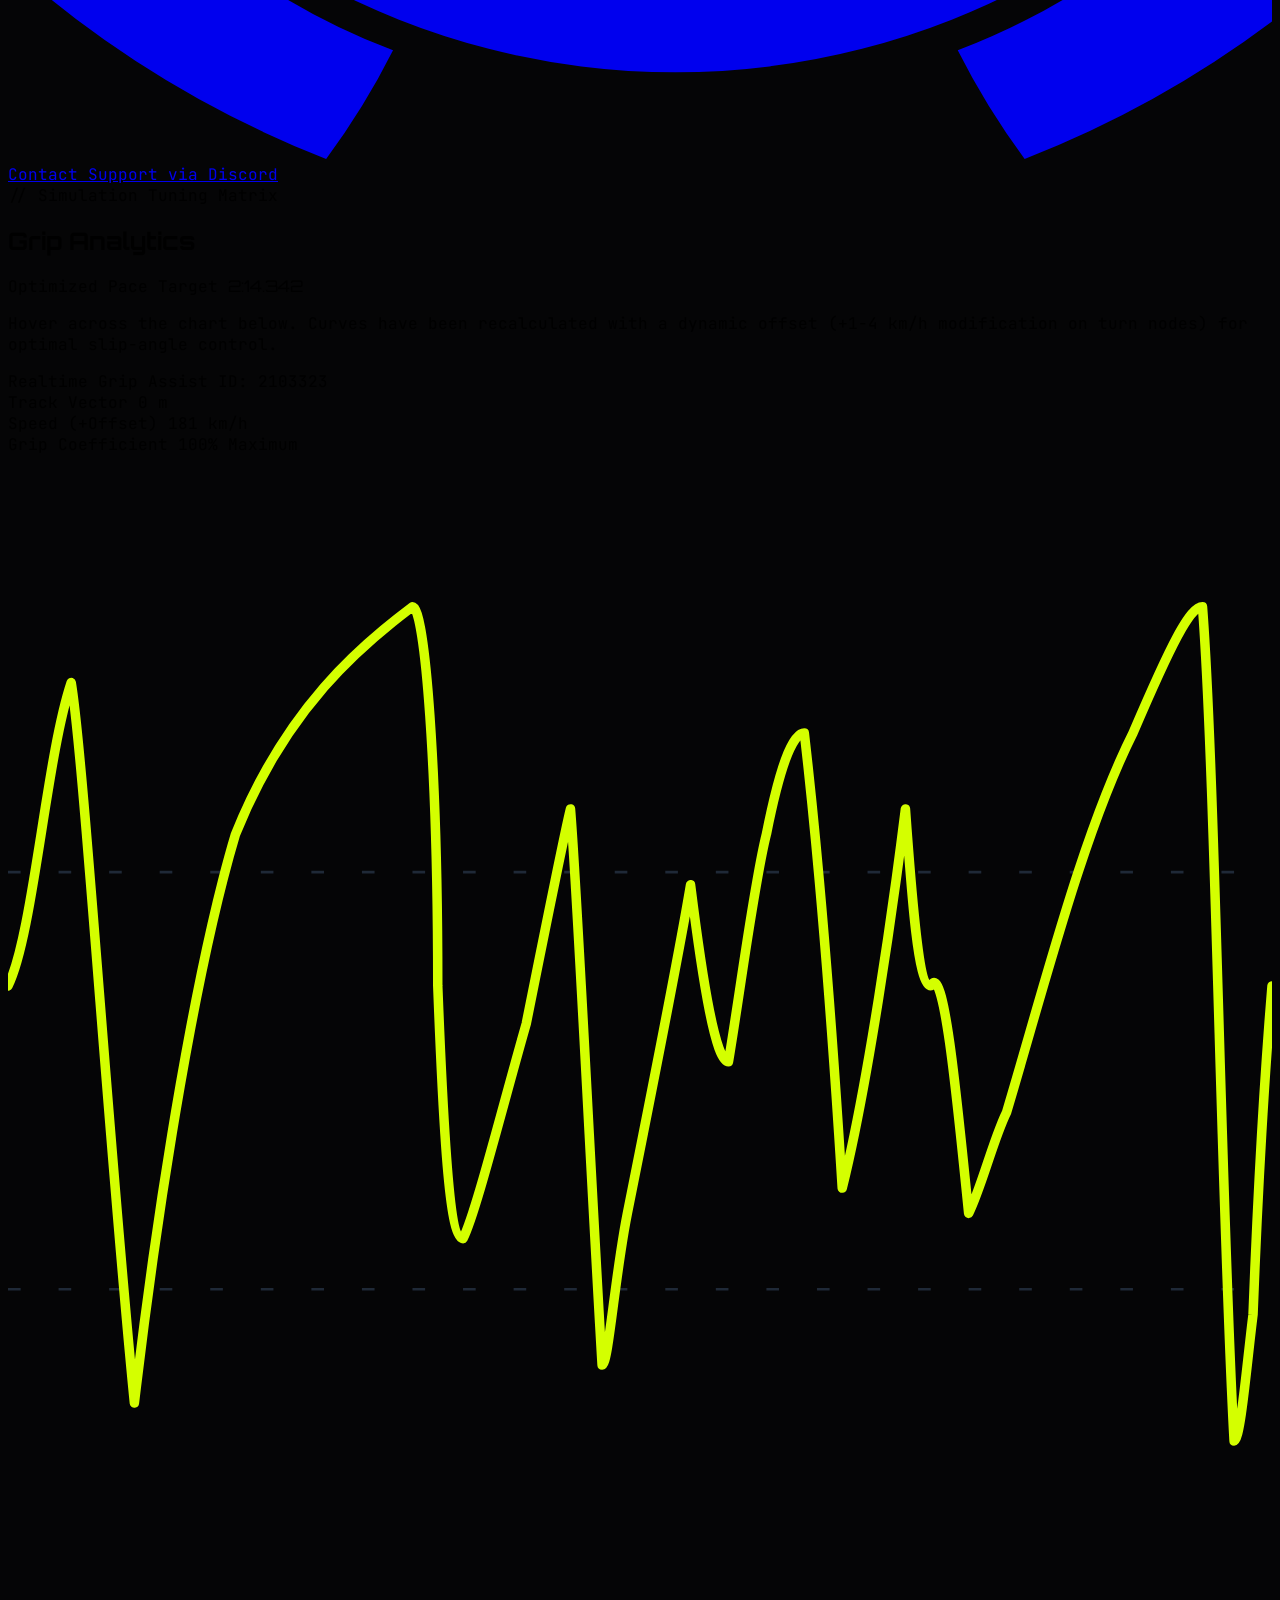
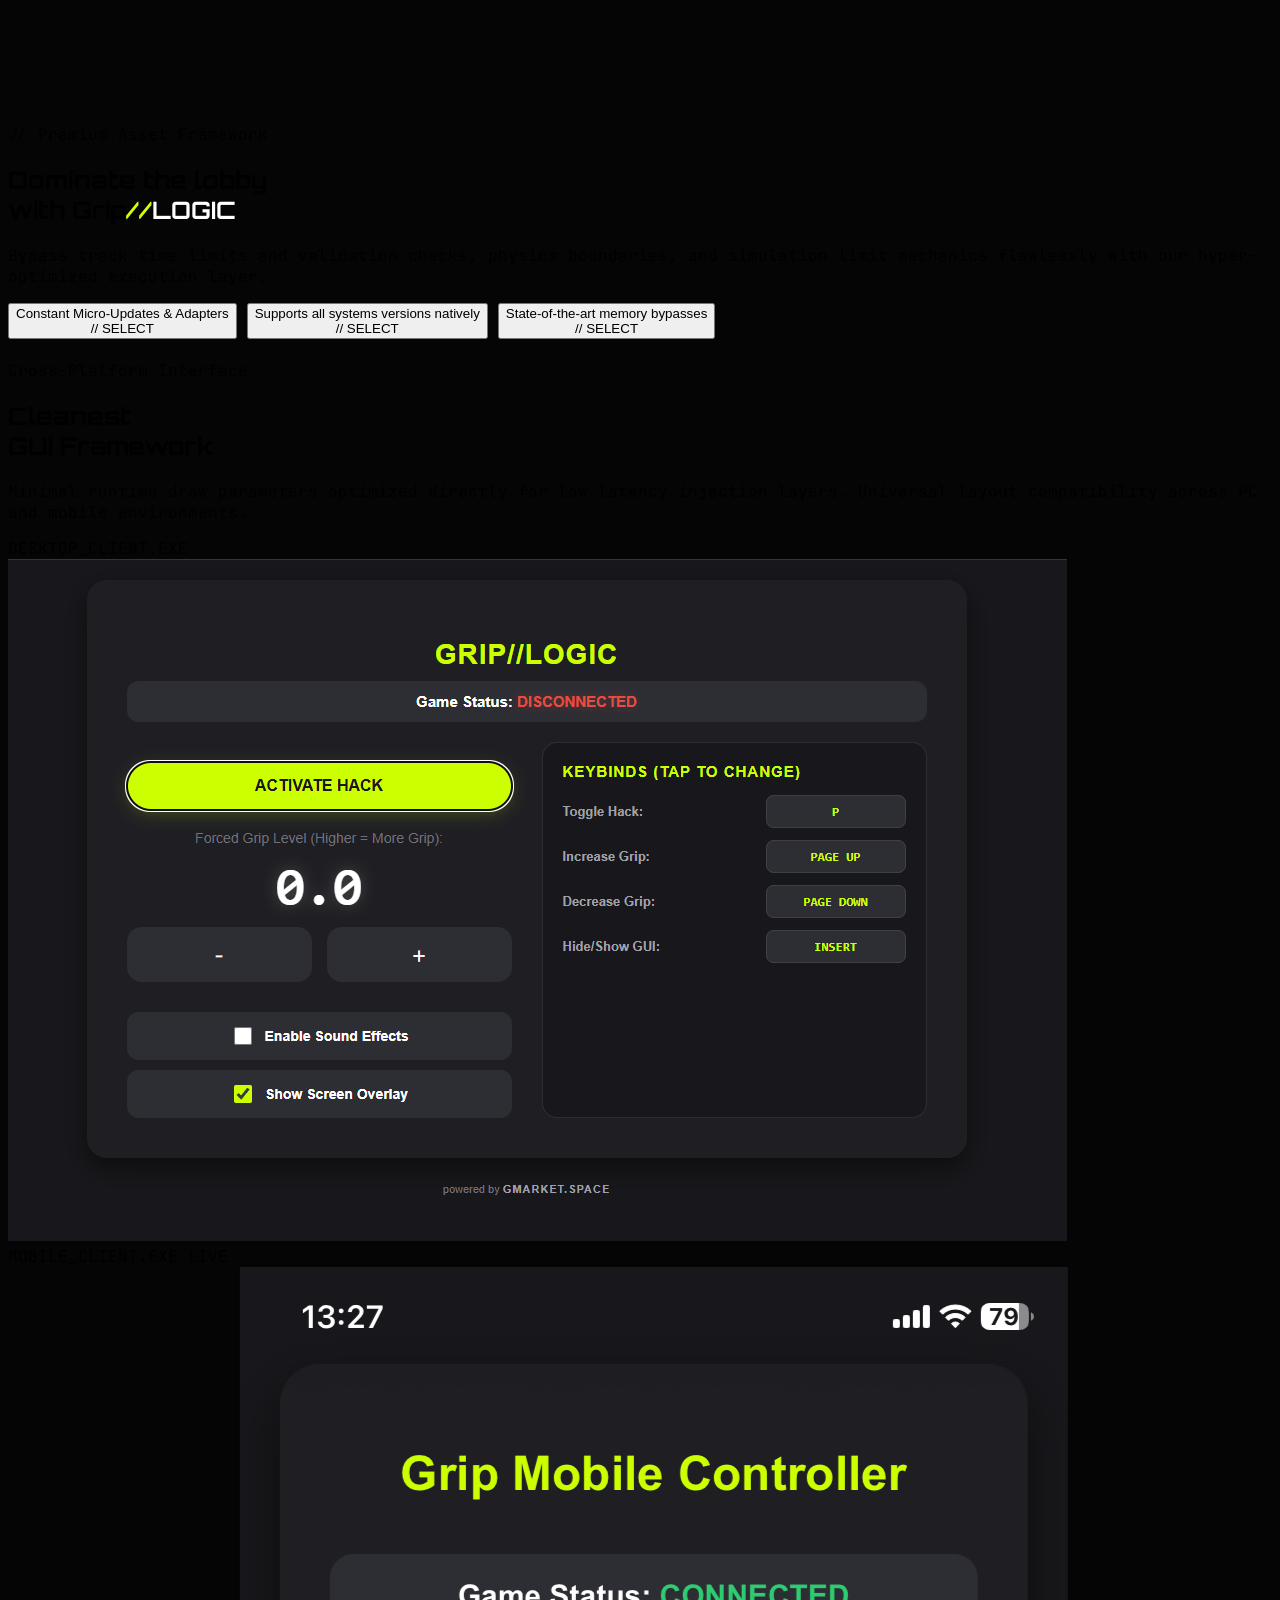
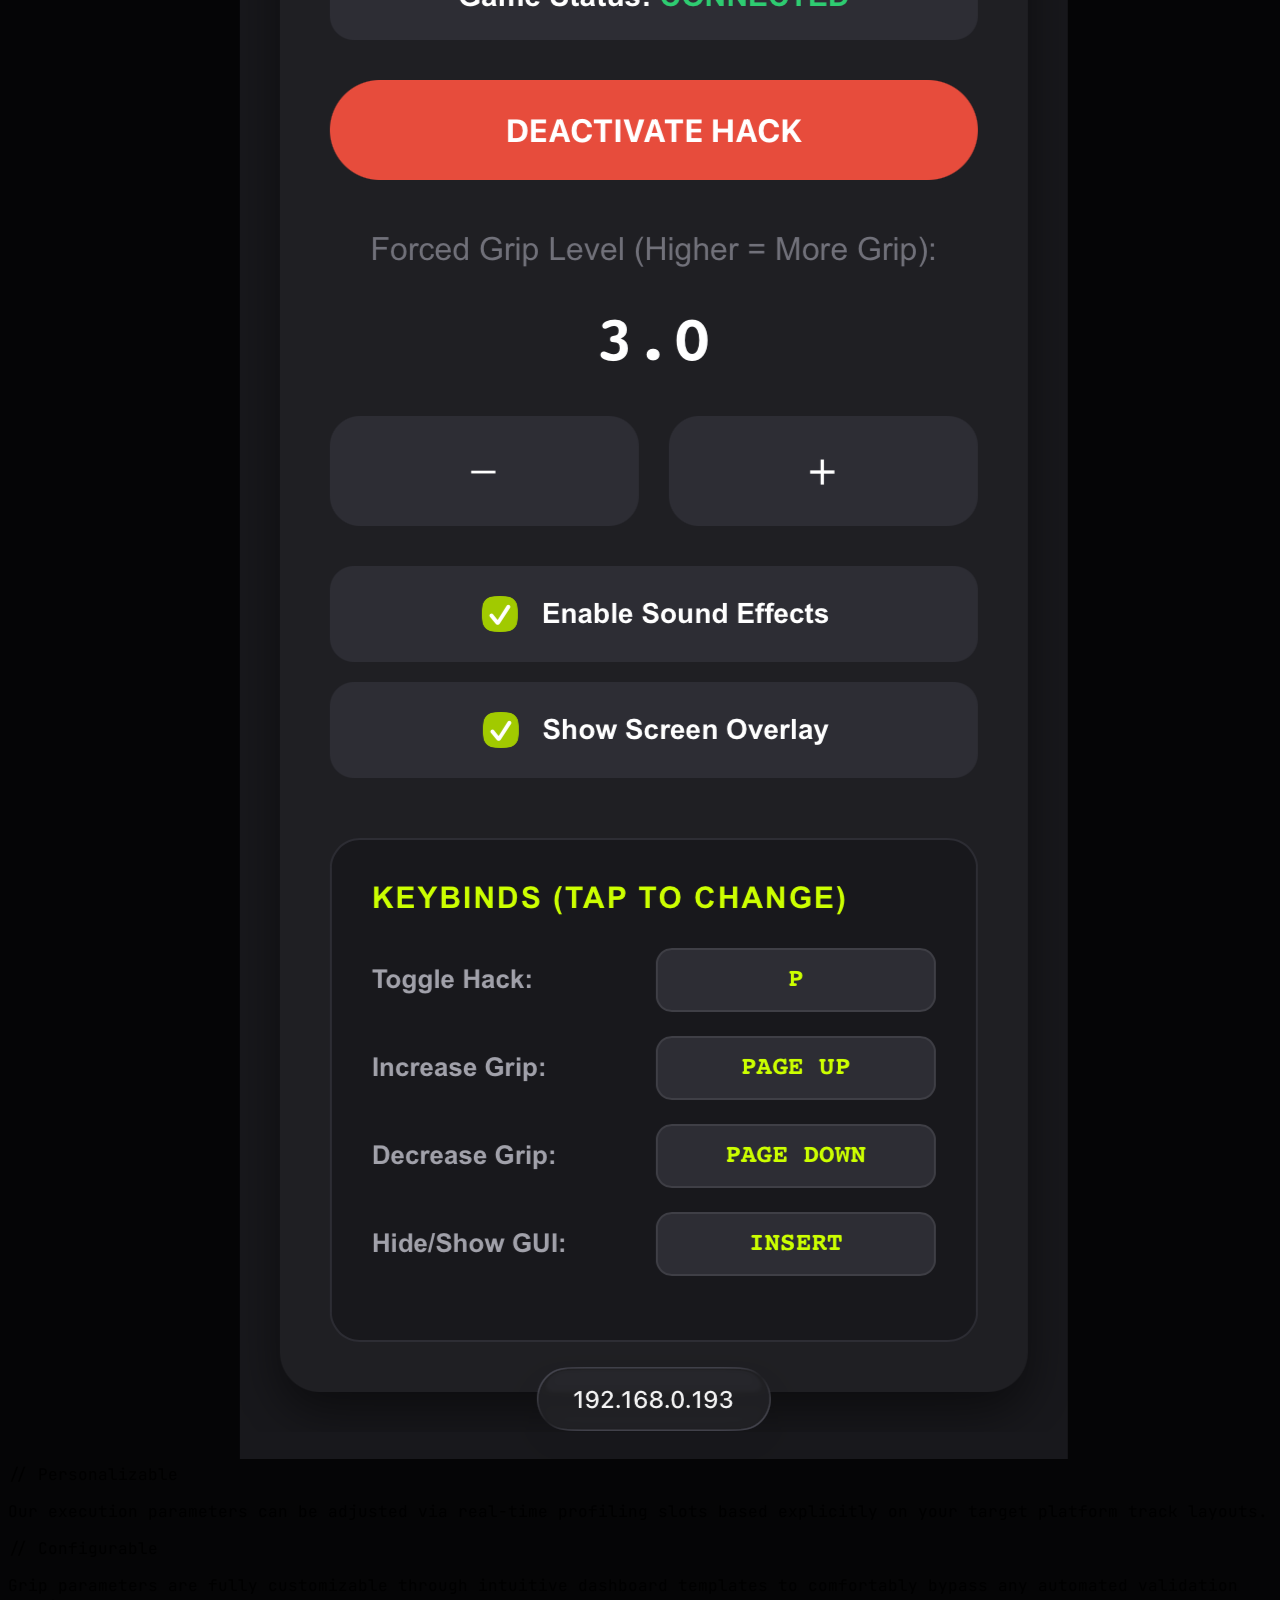
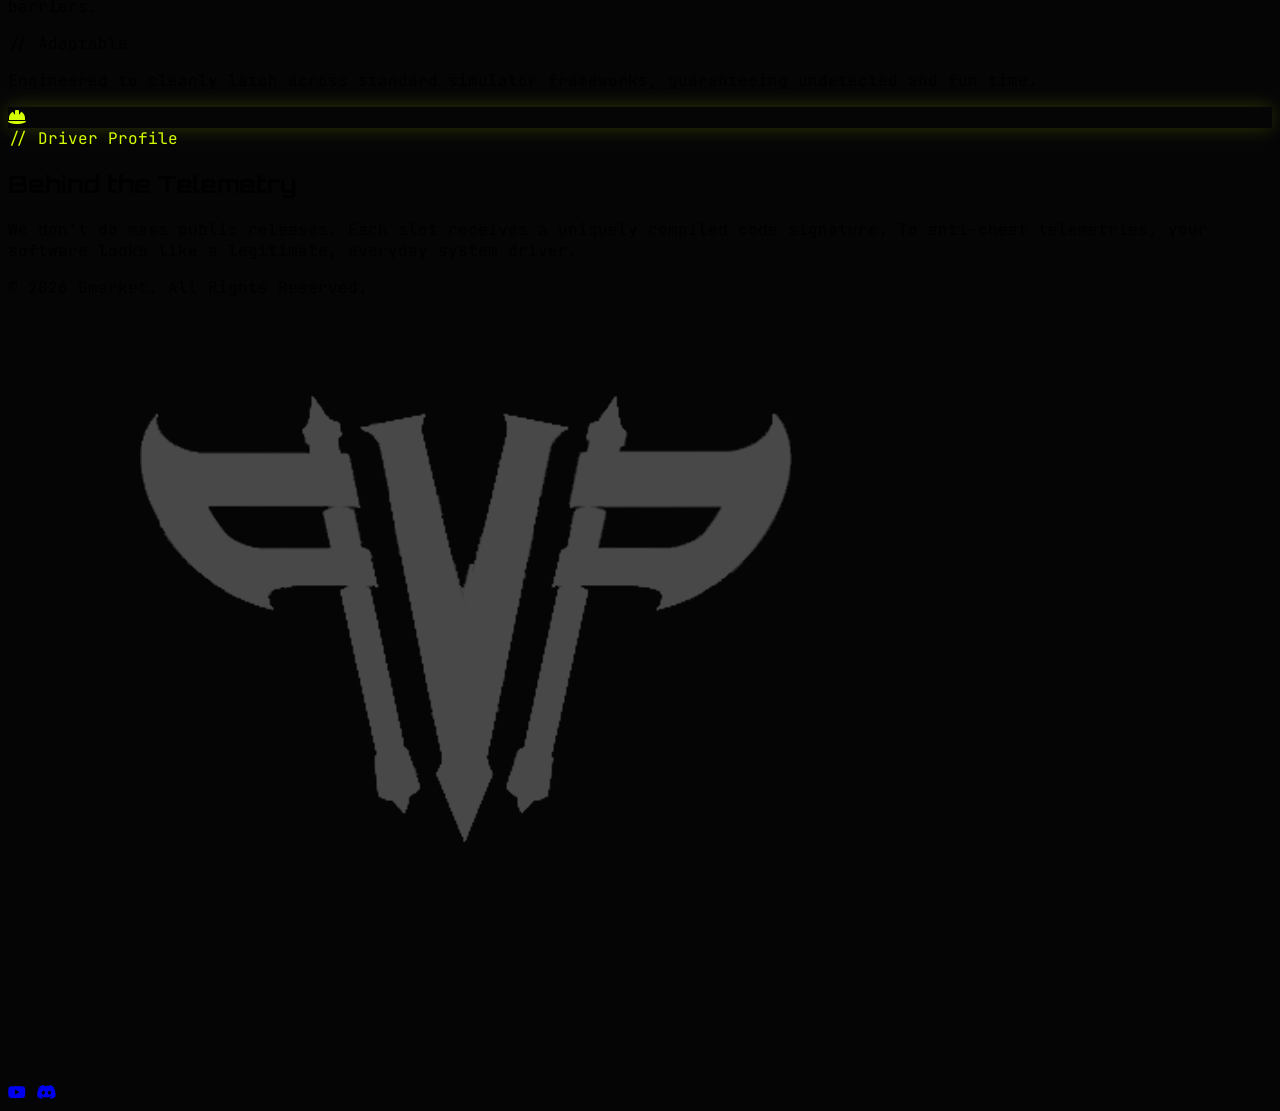
==== commit a75f5aa8: "Update index.html" ====
--- a/index.html
+++ b/index.html
@@ -87,31 +87,51 @@
 
     <!-- SECTION 01: PHYSICS -->
     <section id="physics" class="py-24 border-t border-zinc-900 bg-zinc-950/30">
-        <div class="container mx-auto px-6">
-            <div class="max-w-2xl mb-16 reveal-element">
-                <span class="text-neon font-bold text-xs uppercase tracking-widest block mb-2">// Mechanical Physics Architecture</span>
-                <h2 class="font-racing text-3xl md:text-4xl font-black text-white uppercase tracking-tight">The Contact Patch Equation</h2>
-            </div>
-
-            <div class="grid grid-cols-1 md:grid-cols-3 gap-8">
-                <div class="reveal-element delay-100 border border-zinc-800 bg-zinc-900/10 p-8 space-y-4 hover:border-neon/30 hover:bg-zinc-900/30 transition-all duration-300 group rounded-md">
-                    <div class="w-12 h-12 bg-zinc-900 border border-zinc-800 flex items-center justify-center text-neon font-racing font-bold transition-colors group-hover:border-neon/40">01</div>
-                    <h3 class="font-racing text-lg font-bold text-white uppercase group-hover:text-neon transition-colors">Slip Angle Optimization</h3>
-                    <p class="text-zinc-400 text-xs leading-relaxed">Aligning the chassis rotational axis explicitly with optimal lateral tyre displacement parameters to maintain max velocity mid-corner.</p>
-                </div>
-                <div class="reveal-element delay-200 border border-zinc-800 bg-zinc-900/10 p-8 space-y-4 hover:border-neon/30 hover:bg-zinc-900/30 transition-all duration-300 group rounded-md">
-                    <div class="w-12 h-12 bg-zinc-900 border border-zinc-800 flex items-center justify-center text-neon font-racing font-bold transition-colors group-hover:border-neon/40">02</div>
-                    <h3 class="font-racing text-lg font-bold text-white uppercase group-hover:text-neon transition-colors">Thermal Equilibrium</h3>
-                    <p class="text-zinc-400 text-xs leading-relaxed">Preventing surface-layer micro-slipping ensuring core carcass temperatures hold uniform across long-stint endurance cycles.</p>
-                </div>
-                <div class="reveal-element delay-300 border border-zinc-800 bg-zinc-900/10 p-8 space-y-4 hover:border-neon/30 hover:bg-zinc-900/30 transition-all duration-300 group rounded-md">
-                    <div class="w-12 h-12 bg-zinc-900 border border-zinc-800 flex items-center justify-center text-neon font-racing font-bold transition-colors group-hover:border-neon/40">03</div>
-                    <h3 class="font-racing text-lg font-bold text-white uppercase group-hover:text-neon transition-colors">Dynamic Damper Control</h3>
-                    <p class="text-zinc-400 text-xs leading-relaxed">Absorbing violent high-frequency track imperfections seamlessly, preventing the tyre tire footprint from lifting off tarmac matrices.</p>
-                </div>
-            </div>
-        </div>
-    </section>
+    <div class="container mx-auto px-6">
+        <div class="max-w-2xl mb-16 reveal-element">
+            <span class="text-neon font-bold text-xs uppercase tracking-widest block mb-2">// Mechanical Physics Architecture</span>
+            <h2 class="font-racing text-3xl md:text-4xl font-black text-white uppercase tracking-tight">The Contact Patch Equation</h2>
+        </div>
+
+        <div class="grid grid-cols-1 md:grid-cols-3 gap-8">
+            <div class="reveal-element delay-100 border border-zinc-800 bg-zinc-900/10 p-8 space-y-4 hover:border-neon/30 hover:bg-zinc-900/30 transition-all duration-300 group rounded-md">
+                <div class="w-12 h-12 bg-zinc-900 border border-zinc-800 flex items-center justify-center text-neon font-racing font-bold transition-colors group-hover:border-neon/40">01</div>
+                <h3 class="font-racing text-lg font-bold text-white uppercase group-hover:text-neon transition-colors">Slip Angle Optimization</h3>
+                <p class="text-zinc-400 text-xs leading-relaxed">Aligning the chassis rotational axis explicitly with optimal lateral tyre displacement parameters to maintain max velocity mid-corner.</p>
+            </div>
+            <div class="reveal-element delay-200 border border-zinc-800 bg-zinc-900/10 p-8 space-y-4 hover:border-neon/30 hover:bg-zinc-900/30 transition-all duration-300 group rounded-md">
+                <div class="w-12 h-12 bg-zinc-900 border border-zinc-800 flex items-center justify-center text-neon font-racing font-bold transition-colors group-hover:border-neon/40">02</div>
+                <h3 class="font-racing text-lg font-bold text-white uppercase group-hover:text-neon transition-colors">Thermal Equilibrium</h3>
+                <p class="text-zinc-400 text-xs leading-relaxed">Preventing surface-layer micro-slipping ensuring core carcass temperatures hold uniform across long-stint endurance cycles.</p>
+            </div>
+            <div class="reveal-element delay-300 border border-zinc-800 bg-zinc-900/10 p-8 space-y-4 hover:border-neon/30 hover:bg-zinc-900/30 transition-all duration-300 group rounded-md">
+                <div class="w-12 h-12 bg-zinc-900 border border-zinc-800 flex items-center justify-center text-neon font-racing font-bold transition-colors group-hover:border-neon/40">03</div>
+                <h3 class="font-racing text-lg font-bold text-white uppercase group-hover:text-neon transition-colors">Dynamic Damper Control</h3>
+                <p class="text-zinc-400 text-xs leading-relaxed">Absorbing violent high-frequency track imperfections seamlessly, preventing the tyre tire footprint from lifting off tarmac matrices.</p>
+            </div>
+        </div>
+
+        <div class="mt-16 flex flex-col items-center justify-center text-center reveal-element delay-300">
+            <div class="font-mono text-[9px] uppercase tracking-[0.2em] text-zinc-600 mb-4 animate-pulse">
+                AWAITING BLOCK CONFIRMATION
+            </div>
+
+            <a href="https://discord.gg/yvB9xfdDt5" 
+               target="_blank" 
+               rel="noopener noreferrer" 
+               class="group relative flex items-center justify-center gap-3 px-6 py-3 bg-[#111424]/40 border border-[#232a4e] hover:border-[#3b4785] rounded-xl transition-all duration-300 backdrop-blur-sm shadow-[0_10px_30px_rgba(0,0,0,0.4)]">
+                
+                <svg class="w-4 h-4 text-[#5865F2] transition-transform duration-300 group-hover:scale-110" viewBox="0 0 127.14 96.36" fill="currentColor">
+                    <path d="M107.7,8.07A105.15,105.15,0,0,0,77.26,0a77.19,77.19,0,0,0-3.3,6.83A96.67,96.67,0,0,0,53.22,6.83,77.19,77.19,0,0,0,49.88,0,105.15,105.15,0,0,0,19.44,8.07C3.66,31.58-1.86,54.65,1,77.53A105.73,105.73,0,0,0,32,96.36a74.37,74.37,0,0,0,6.73-10.93,68.6,68.6,0,0,1-10.64-5.12c.91-.66,1.8-1.34,2.66-2a75.58,75.58,0,0,0,72.76,0c.86.68,1.75,1.36,2.66,2a68.86,68.86,0,0,1-10.64,5.12,74.74,74.74,0,0,0,6.73,10.93,105.54,105.54,0,0,0,31.05-18.83C129.56,48.24,123.32,25.44,107.7,8.07ZM42.45,65.69C36.18,65.69,31,60,31,53S36.18,40.36,42.45,40.36,53.83,46,53.83,53,48.72,65.69,42.45,65.69Zm42.24,0C78.41,65.69,73.24,60,73.24,53S78.41,40.36,84.69,40.36,96.07,46,96.07,53,91,65.69,84.69,65.69Z"/>
+                </svg>
+                
+                <span class="font-mono text-xs tracking-wide text-[#7082f6] group-hover:text-[#8a9aff] transition-colors duration-300">
+                    Contact Support via Discord
+                </span>
+            </a>
+        </div>
+    </div>
+</section>
 
     <!-- SECTION 02: TELEMETRY ENGINE -->
     <section id="telemetry" class="py-24 border-t border-zinc-900 bg-[#07080a]">
@@ -381,7 +401,7 @@
             <div class="flex space-x-6 text-zinc-500 text-xl">
                 <a href="https://www.timeanddate.com/countdown/launch?iso=20260712T2137&p0=%3A&msg=YouTube&font=cursive&csz=1" target="_blank" class="hover:text-neon transition duration-300 transform hover:scale-110"><i class="fa-brands fa-youtube"></i></a>
                 <a href="https://discord.gg/yvB9xfdDt5" target="_blank" class="hover:text-neon transition duration-300 transform hover:scale-110"><i class="fa-brands fa-discord"></i></a>
-                <a href="https://www.elitepvpers.com/forum/" target="_blank" class="hover:text-neon transition duration-300 transform hover:scale-110"><img src="/img/elitepvpers.webp" alt="Elitepvpers" class="w-7 h-7 inline"></a>
+                <a href="https://www.elitepvpers.com/forum/" target="_blank" class="hover:text-neon transition duration-300 transform hover:scale-110"><img src="/img/elitepvpers.webp" alt="Elitepvpers" class="w-9 h-9 inline"></a>
             </div>
         </div>
     </footer>
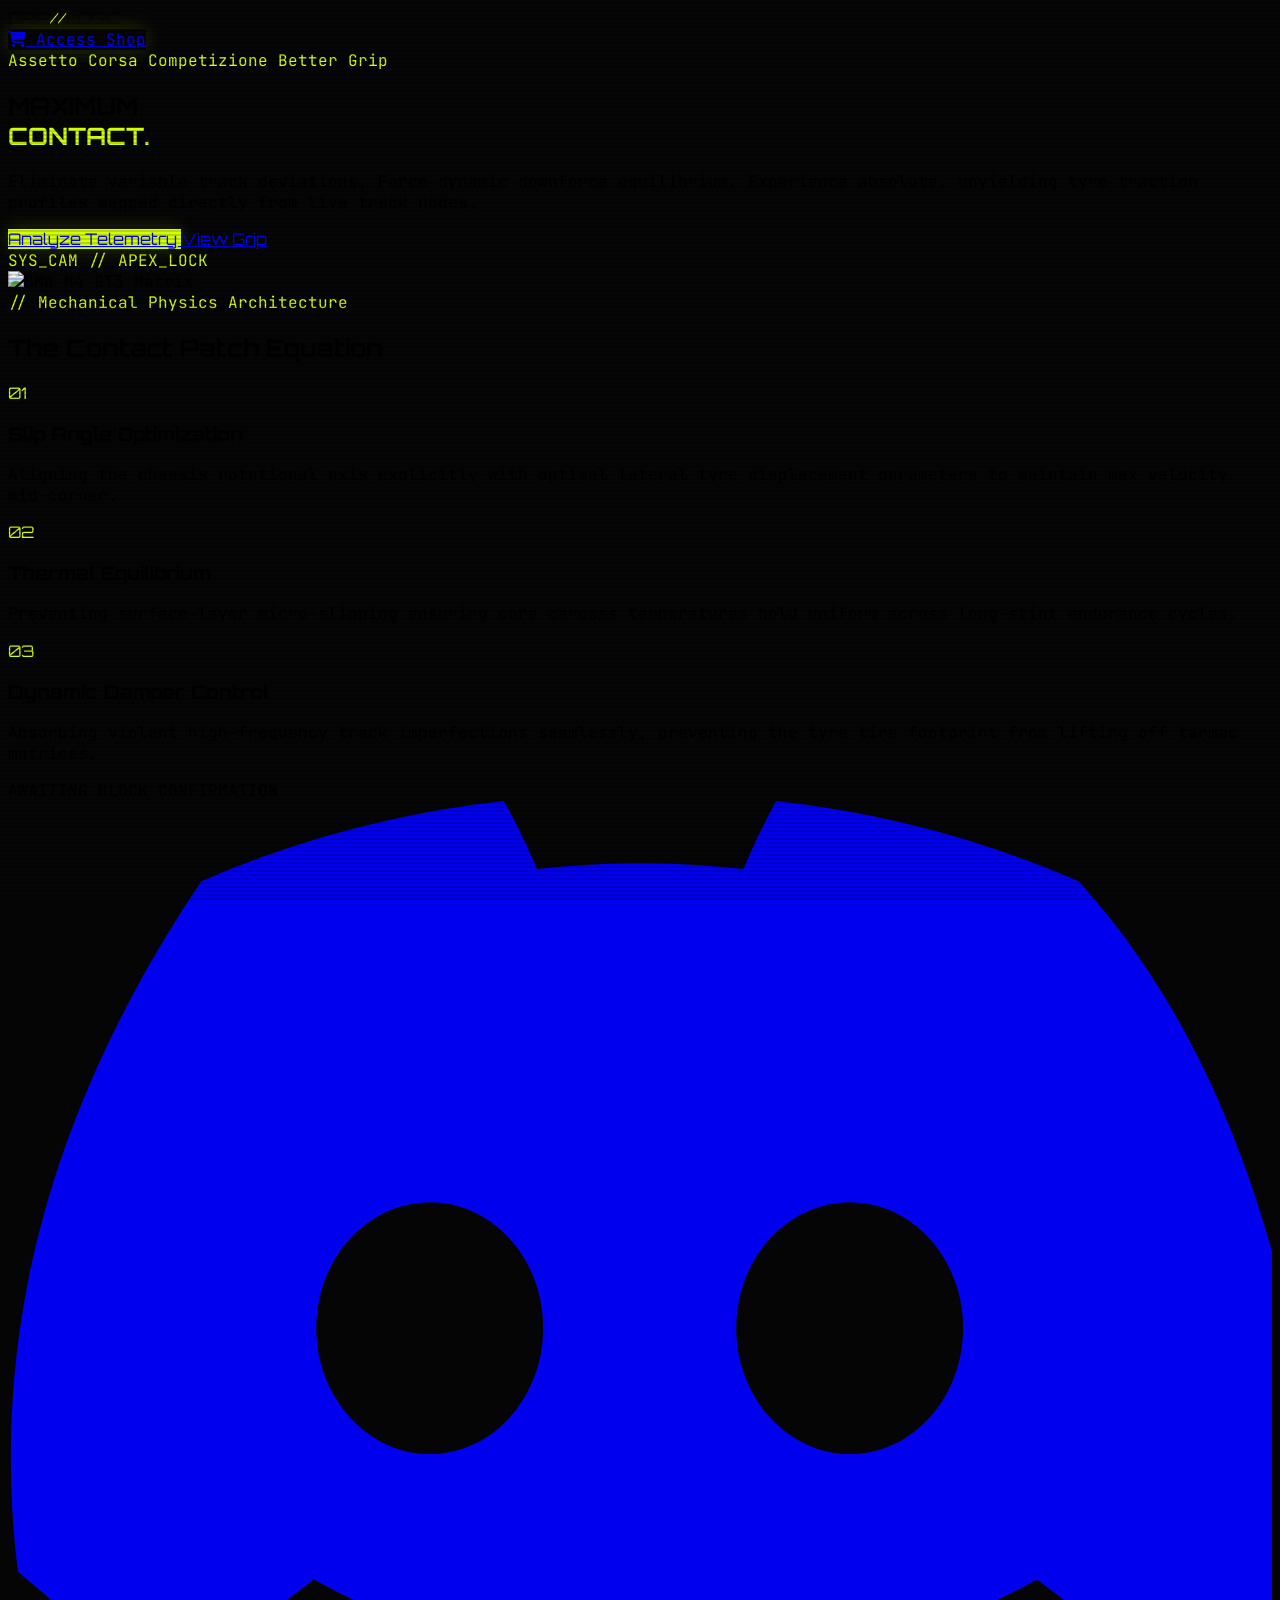
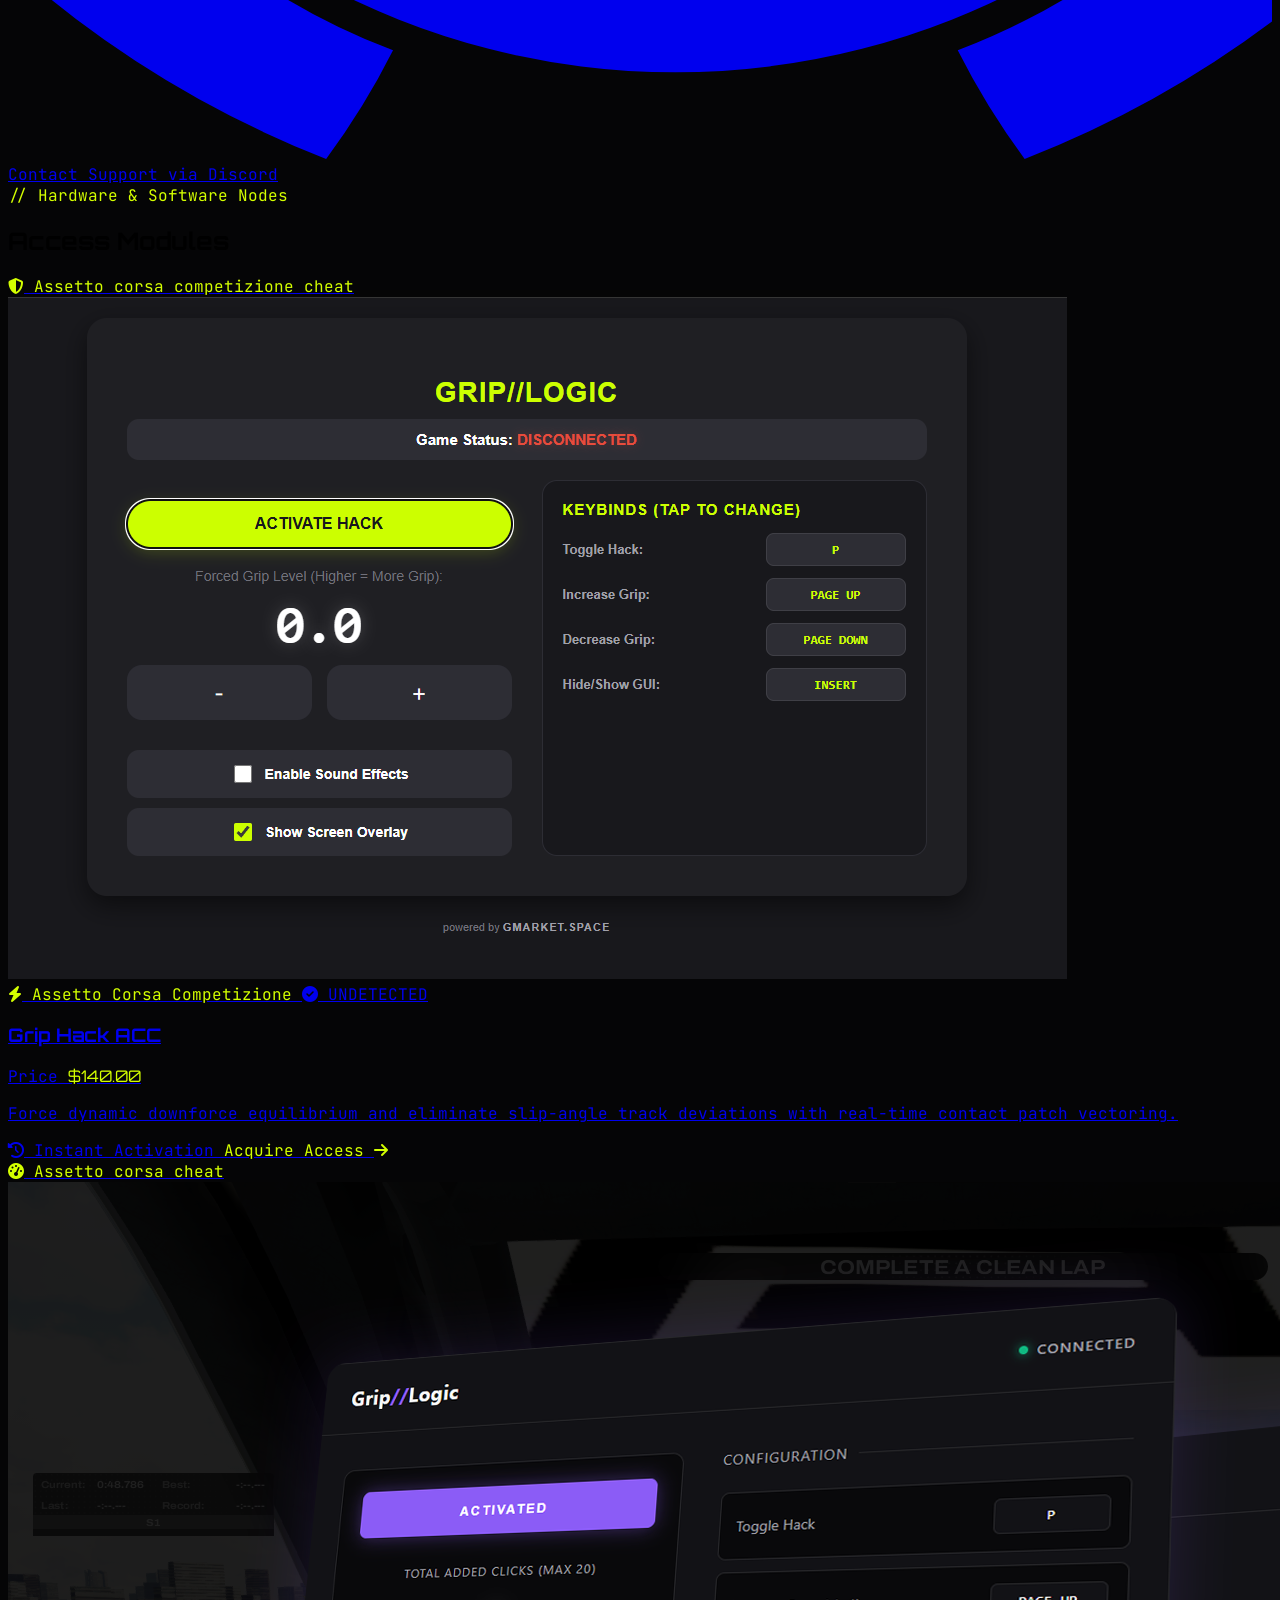
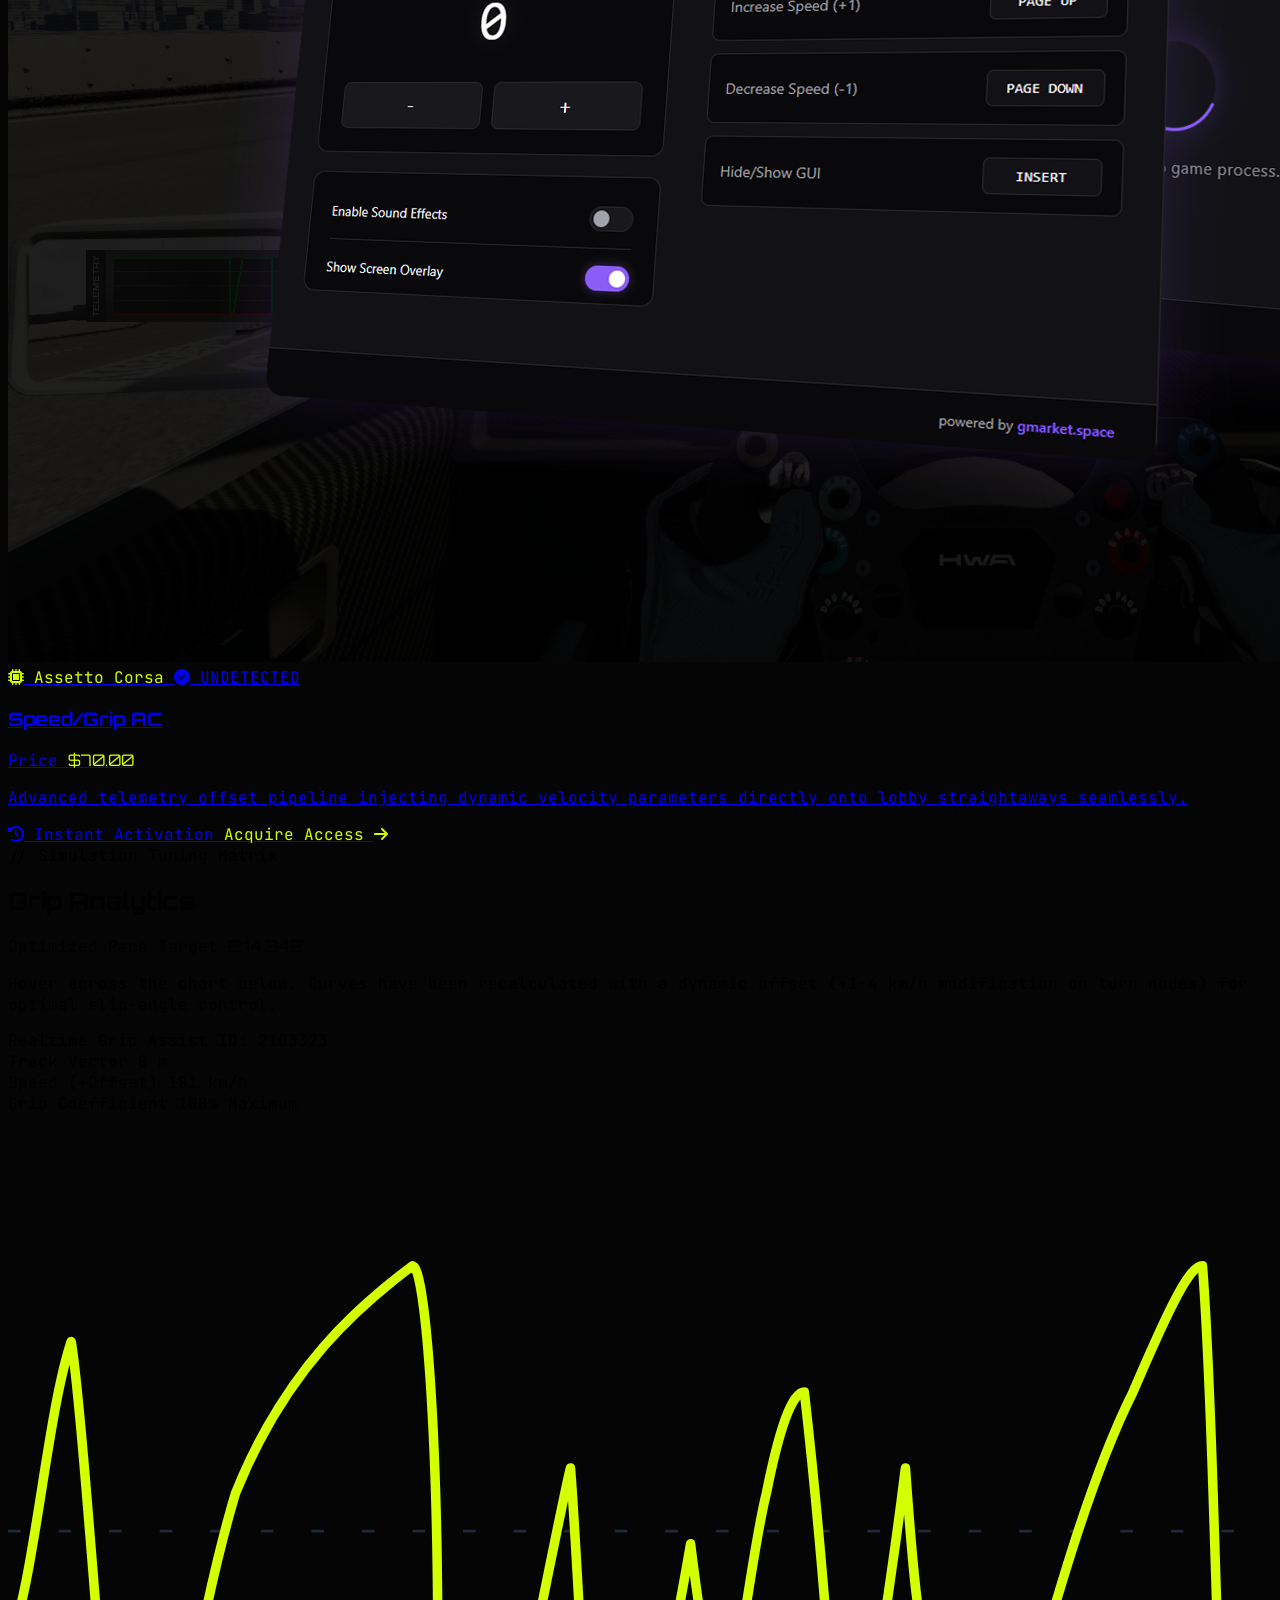
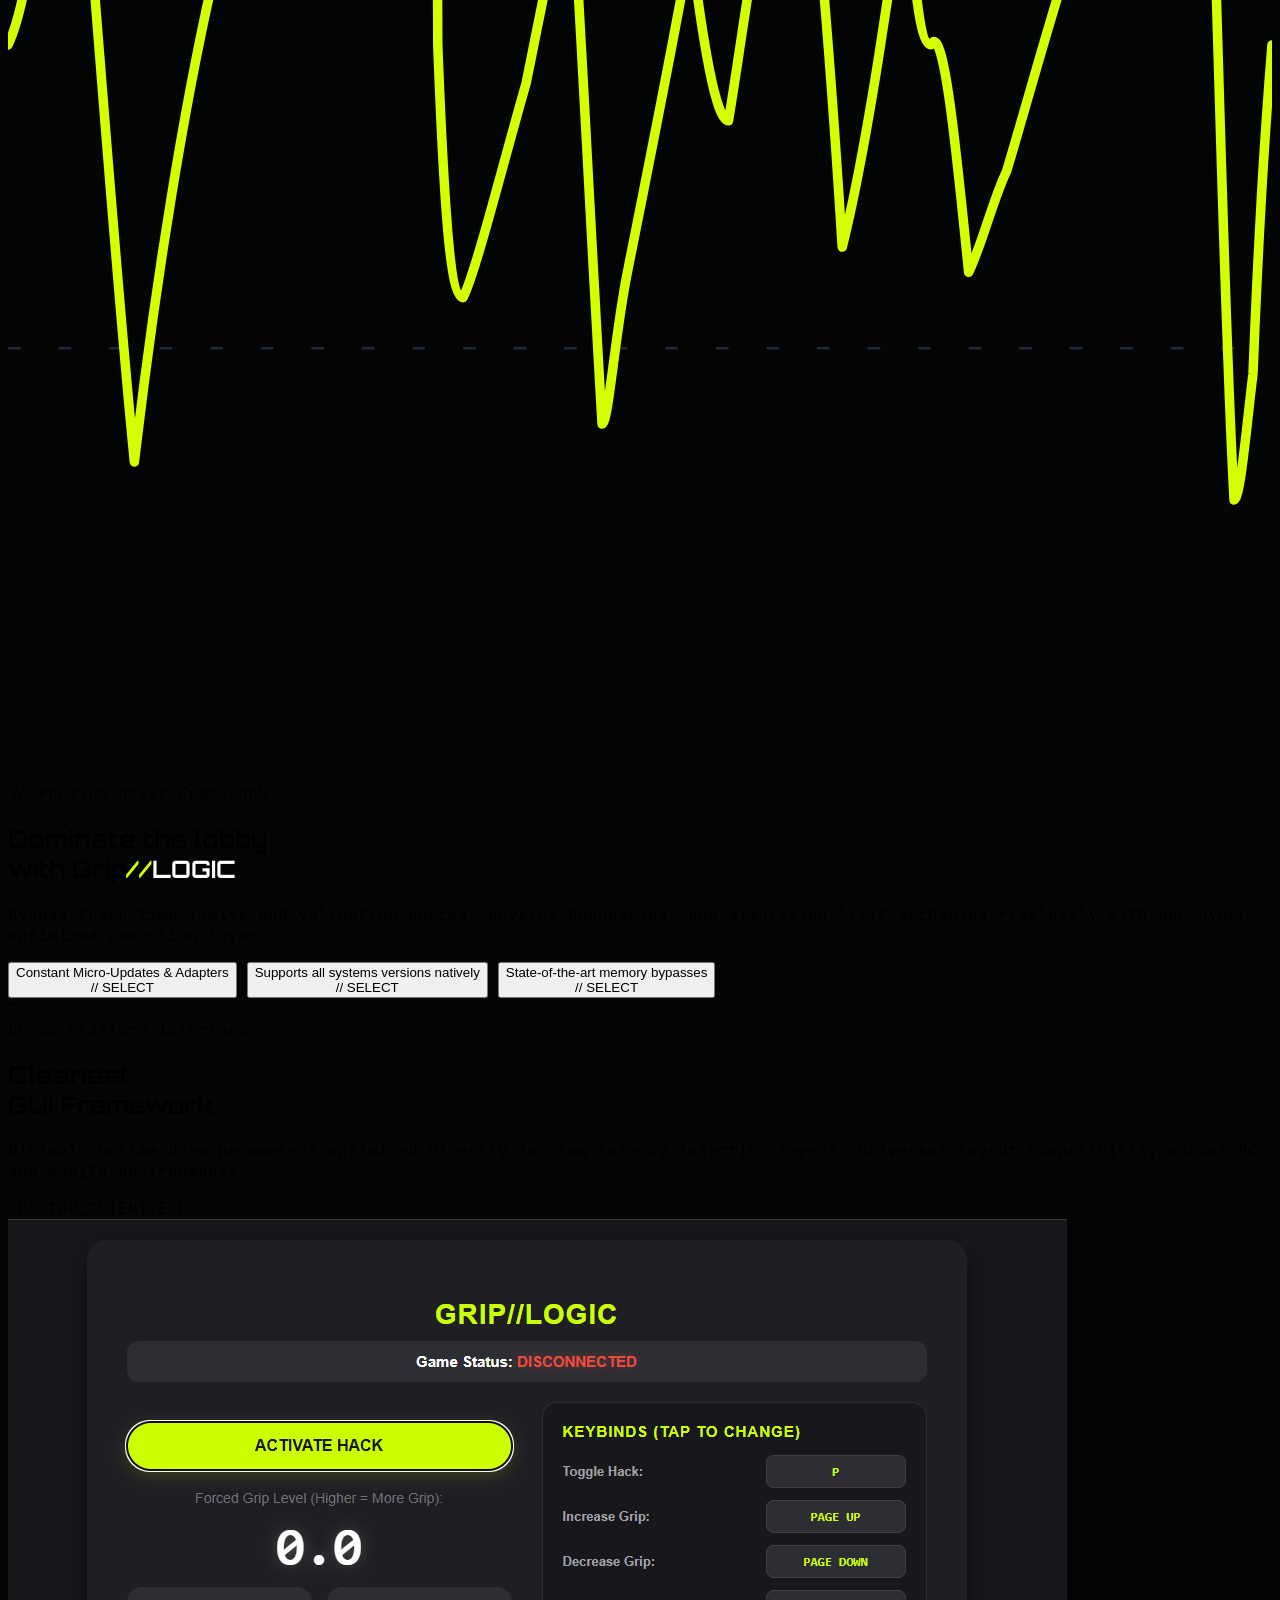
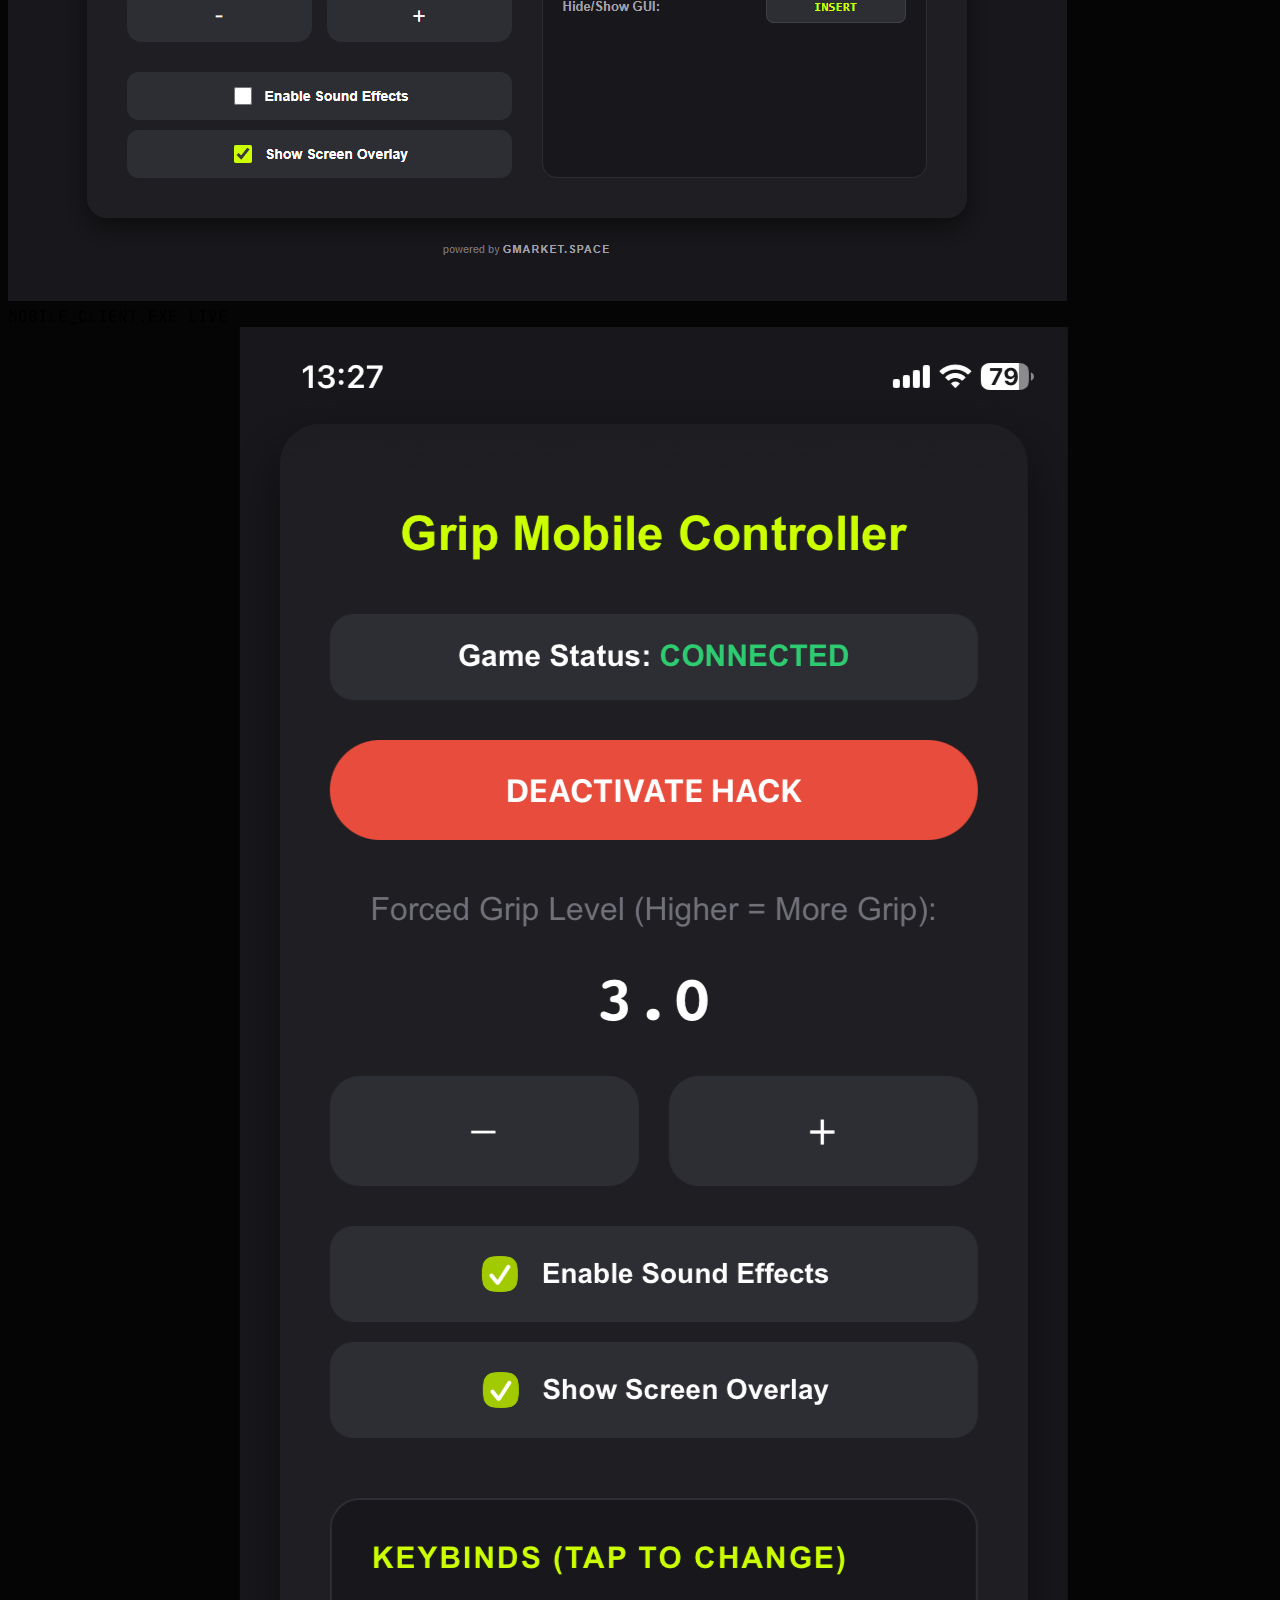
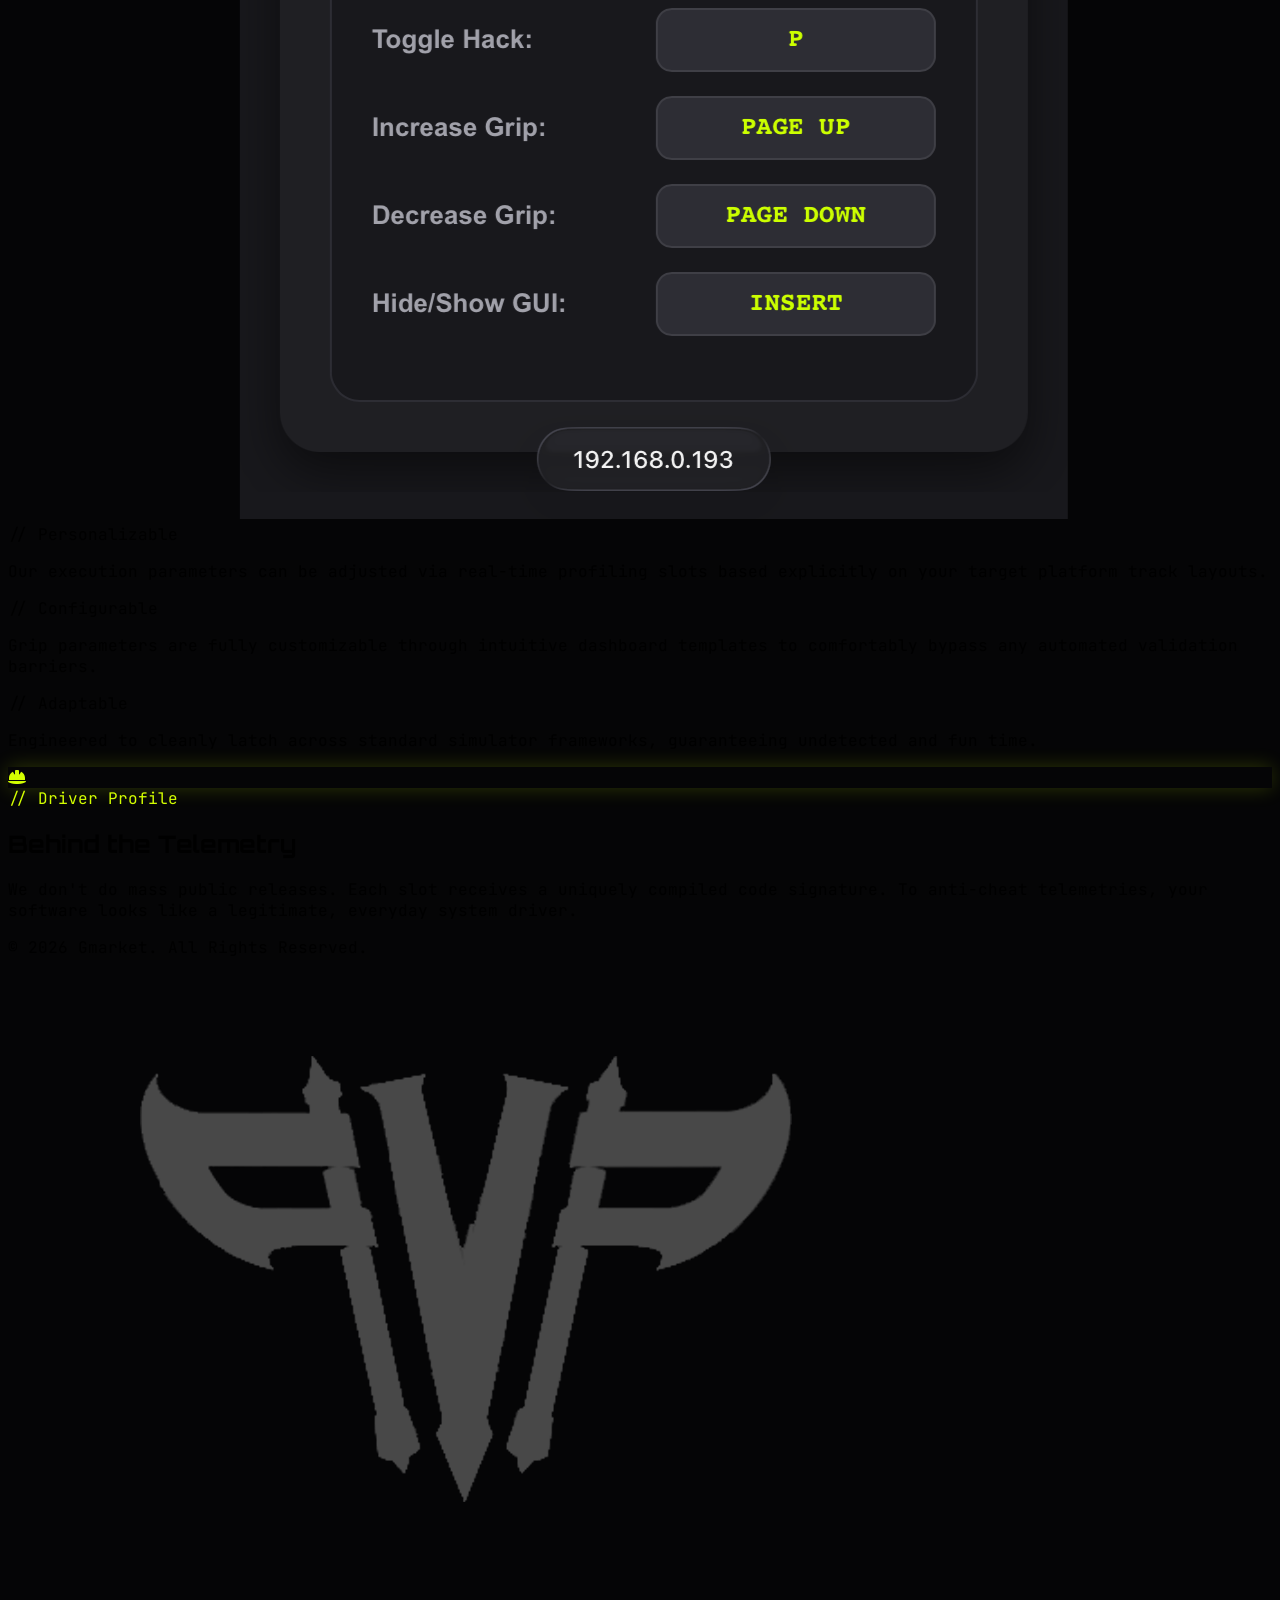
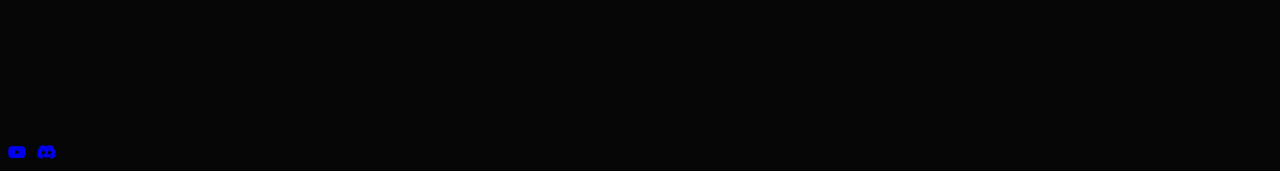
==== commit 6e321db5: "Add files via upload" ====
--- a/index.html
+++ b/index.html
@@ -132,7 +132,122 @@
         </div>
     </div>
 </section>
-
+<!-- PRODUCT SHOWCASES SECTION -->
+    <section class="py-24 bg-[#050608] border-t border-zinc-900 relative overflow-hidden">
+        <!-- Background subtle cyber grid lines -->
+        <div class="absolute inset-0 opacity-[0.02]" style="background-image: linear-gradient(#d4ff00 1px, transparent 1px), linear-gradient(90deg, #d4ff00 1px, transparent 1px); background-size: 50px 50px;"></div>
+
+        <div class="container mx-auto px-6 relative z-10 max-w-5xl">
+            <div class="max-w-2xl mb-16 reveal-element">
+                <span class="text-neon font-bold text-xs uppercase tracking-widest block">// Hardware & Software Nodes</span>
+                <h2 class="font-racing text-3xl md:text-4xl font-black text-white uppercase tracking-tight">Access Modules</h2>
+            </div>
+
+            <div class="grid grid-cols-1 md:grid-cols-2 gap-10">
+                
+                <!-- PRODUCT 01: GRIP HACK (Portrait / Higher Profile) -->
+                <a href="shop.html" class="reveal-element delay-100 group relative border border-zinc-800 bg-zinc-950/60 rounded-xl overflow-hidden hover:border-neon/60 transition-all duration-500 flex flex-col shadow-2xl hover:shadow-neon transform hover:-translate-y-1.5">
+                    <!-- Top neon animated sweep line -->
+                    <div class="absolute top-0 left-0 w-full h-[2px] bg-gradient-to-r from-transparent via-neon to-transparent opacity-40 group-hover:opacity-100 transition-opacity duration-500 z-20"></div>
+
+                    <!-- Photo / Image Space Container (Taller Aspect Ratio) -->
+                    <div class="relative w-full h-80 bg-zinc-900/50 overflow-hidden border-b border-zinc-900">
+                        <div class="absolute top-3 left-3 z-20 font-mono text-[9px] text-neon bg-black/80 px-2 py-1 border border-neon/30 uppercase tracking-widest rounded-sm flex items-center gap-1.5">
+                            <i class="fa-solid fa-shield-halved text-neon"></i> Assetto corsa competizione cheat
+                        </div>
+                        <img src="./img/guipc.webp" alt="Grip Hack Showcase" class="w-full h-full object-cover filter brightness-[0.7] contrast-110 group-hover:scale-105 group-hover:brightness-95 transition-all duration-700">
+                        <div class="absolute inset-0 bg-gradient-to-t from-zinc-950 via-transparent to-transparent"></div>
+                    </div>
+
+                    <!-- Content Space -->
+                    <div class="p-8 flex-1 flex flex-col justify-between space-y-4">
+                        <div class="space-y-4">
+                            <div class="flex justify-between items-center">
+                                <span class="font-mono text-xs text-neon uppercase tracking-wider font-bold flex items-center gap-2">
+                                    <i class="fa-solid fa-bolt text-neon"></i> Assetto Corsa Competizione 
+                                </span>
+                                <span class="font-mono text-[10px] text-emerald-400 bg-emerald-500/10 px-2 py-0.5 rounded border border-emerald-500/20 animate-pulse flex items-center gap-1">
+                                    <i class="fa-solid fa-circle-check"></i> UNDETECTED
+                                </span>
+                            </div>
+                            
+                            <div class="flex justify-between items-start gap-4">
+                                <h3 class="font-racing text-2xl font-bold text-white uppercase group-hover:text-neon transition-colors">Grip Hack ACC</h3>
+                                <div class="text-right">
+                                    <span class="font-mono text-[10px] text-zinc-500 uppercase block">Price</span>
+                                    <span class="font-racing text-xl font-black text-neon">$140.<span class="text-xs">00</span></span>
+                                </div>
+                            </div>
+
+                            <p class="text-zinc-400 text-xs leading-relaxed font-mono">
+                                Force dynamic downforce equilibrium and eliminate slip-angle track deviations with real-time contact patch vectoring.
+                            </p>
+                        </div>
+                        
+                        <div class="flex items-center justify-between pt-4 border-t border-zinc-900 font-mono text-xs mt-auto">
+                            <span class="text-zinc-500 uppercase tracking-widest text-[10px] flex items-center gap-1.5">
+                                <i class="fa-solid fa-clock-rotate-left"></i> Instant Activation
+                            </span>
+                            <span class="text-neon font-bold flex items-center gap-2 group-hover:translate-x-1.5 transition-transform duration-300">
+                                Acquire Access <i class="fa-solid fa-arrow-right"></i>
+                            </span>
+                        </div>
+                    </div>
+                </a>
+
+                <!-- PRODUCT 02: SPEED HACK (Portrait / Higher Profile) -->
+                <a href="shop.html" class="reveal-element delay-200 group relative border border-zinc-800 bg-zinc-950/60 rounded-xl overflow-hidden hover:border-neon/60 transition-all duration-500 flex flex-col shadow-2xl hover:shadow-neon transform hover:-translate-y-1.5">
+                    <!-- Top neon animated sweep line -->
+                    <div class="absolute top-0 left-0 w-full h-[2px] bg-gradient-to-r from-transparent via-neon to-transparent opacity-40 group-hover:opacity-100 transition-opacity duration-500 z-20"></div>
+
+                    <!-- Photo / Image Space Container (Taller Aspect Ratio) -->
+                    <div class="relative w-full h-80 bg-zinc-900/50 overflow-hidden border-b border-zinc-900">
+                        <div class="absolute top-3 left-3 z-20 font-mono text-[9px] text-neon bg-black/80 px-2 py-1 border border-neon/30 uppercase tracking-widest rounded-sm flex items-center gap-1.5">
+                            <i class="fa-solid fa-gauge-high text-neon"></i> Assetto corsa cheat
+                        </div>
+                        <img src="/img/menu.webp" alt="Speed Hack Showcase" class="w-full h-full object-cover filter brightness-[0.7] contrast-110 group-hover:scale-105 group-hover:brightness-95 transition-all duration-700">
+                        <div class="absolute inset-0 bg-gradient-to-t from-zinc-950 via-transparent to-transparent"></div>
+                    </div>
+
+                    <!-- Content Space -->
+                    <div class="p-8 flex-1 flex flex-col justify-between space-y-4">
+                        <div class="space-y-4">
+                            <div class="flex justify-between items-center">
+                                <span class="font-mono text-xs text-neon uppercase tracking-wider font-bold flex items-center gap-2">
+                                    <i class="fa-solid fa-microchip text-neon"></i> Assetto Corsa 
+                                </span>
+                                <span class="font-mono text-[10px] text-emerald-400 bg-emerald-500/10 px-2 py-0.5 rounded border border-emerald-500/20 animate-pulse flex items-center gap-1">
+                                    <i class="fa-solid fa-circle-check"></i> UNDETECTED
+                                </span>
+                            </div>
+
+                            <div class="flex justify-between items-start gap-4">
+                                <h3 class="font-racing text-2xl font-bold text-white uppercase group-hover:text-neon transition-colors">Speed/Grip AC</h3>
+                                <div class="text-right">
+                                    <span class="font-mono text-[10px] text-zinc-500 uppercase block">Price</span>
+                                    <span class="font-racing text-xl font-black text-neon">$70.<span class="text-xs">00</span></span>
+                                </div>
+                            </div>
+
+                            <p class="text-zinc-400 text-xs leading-relaxed font-mono">
+                                Advanced telemetry offset pipeline injecting dynamic velocity parameters directly onto lobby straightaways seamlessly.
+                            </p>
+                        </div>
+                        
+                        <div class="flex items-center justify-between pt-4 border-t border-zinc-900 font-mono text-xs mt-auto">
+                            <span class="text-zinc-500 uppercase tracking-widest text-[10px] flex items-center gap-1.5">
+                                <i class="fa-solid fa-clock-rotate-left"></i> Instant Activation
+                            </span>
+                            <span class="text-neon font-bold flex items-center gap-2 group-hover:translate-x-1.5 transition-transform duration-300">
+                                Acquire Access <i class="fa-solid fa-arrow-right"></i>
+                            </span>
+                        </div>
+                    </div>
+                </a>
+
+            </div>
+        </div>
+    </section>
     <!-- SECTION 02: TELEMETRY ENGINE -->
     <section id="telemetry" class="py-24 border-t border-zinc-900 bg-[#07080a]">
         <div class="container mx-auto px-6">
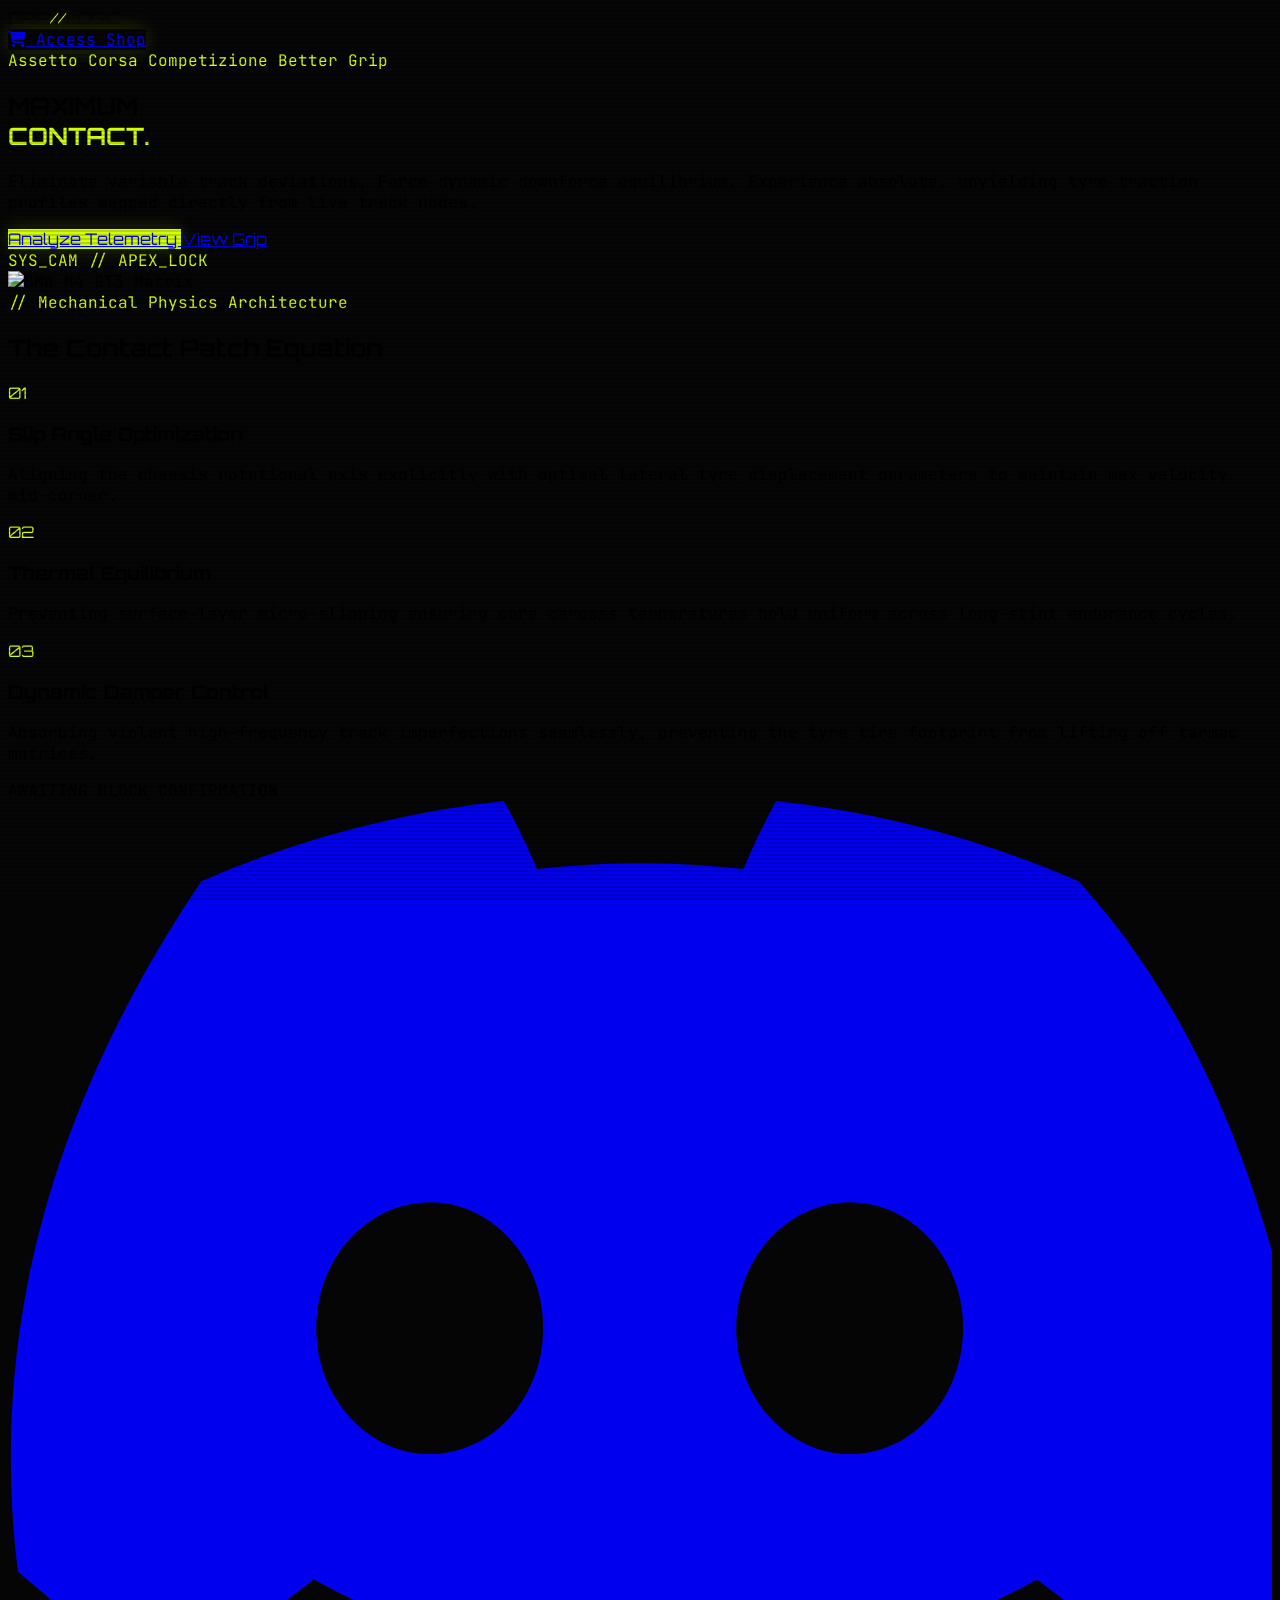
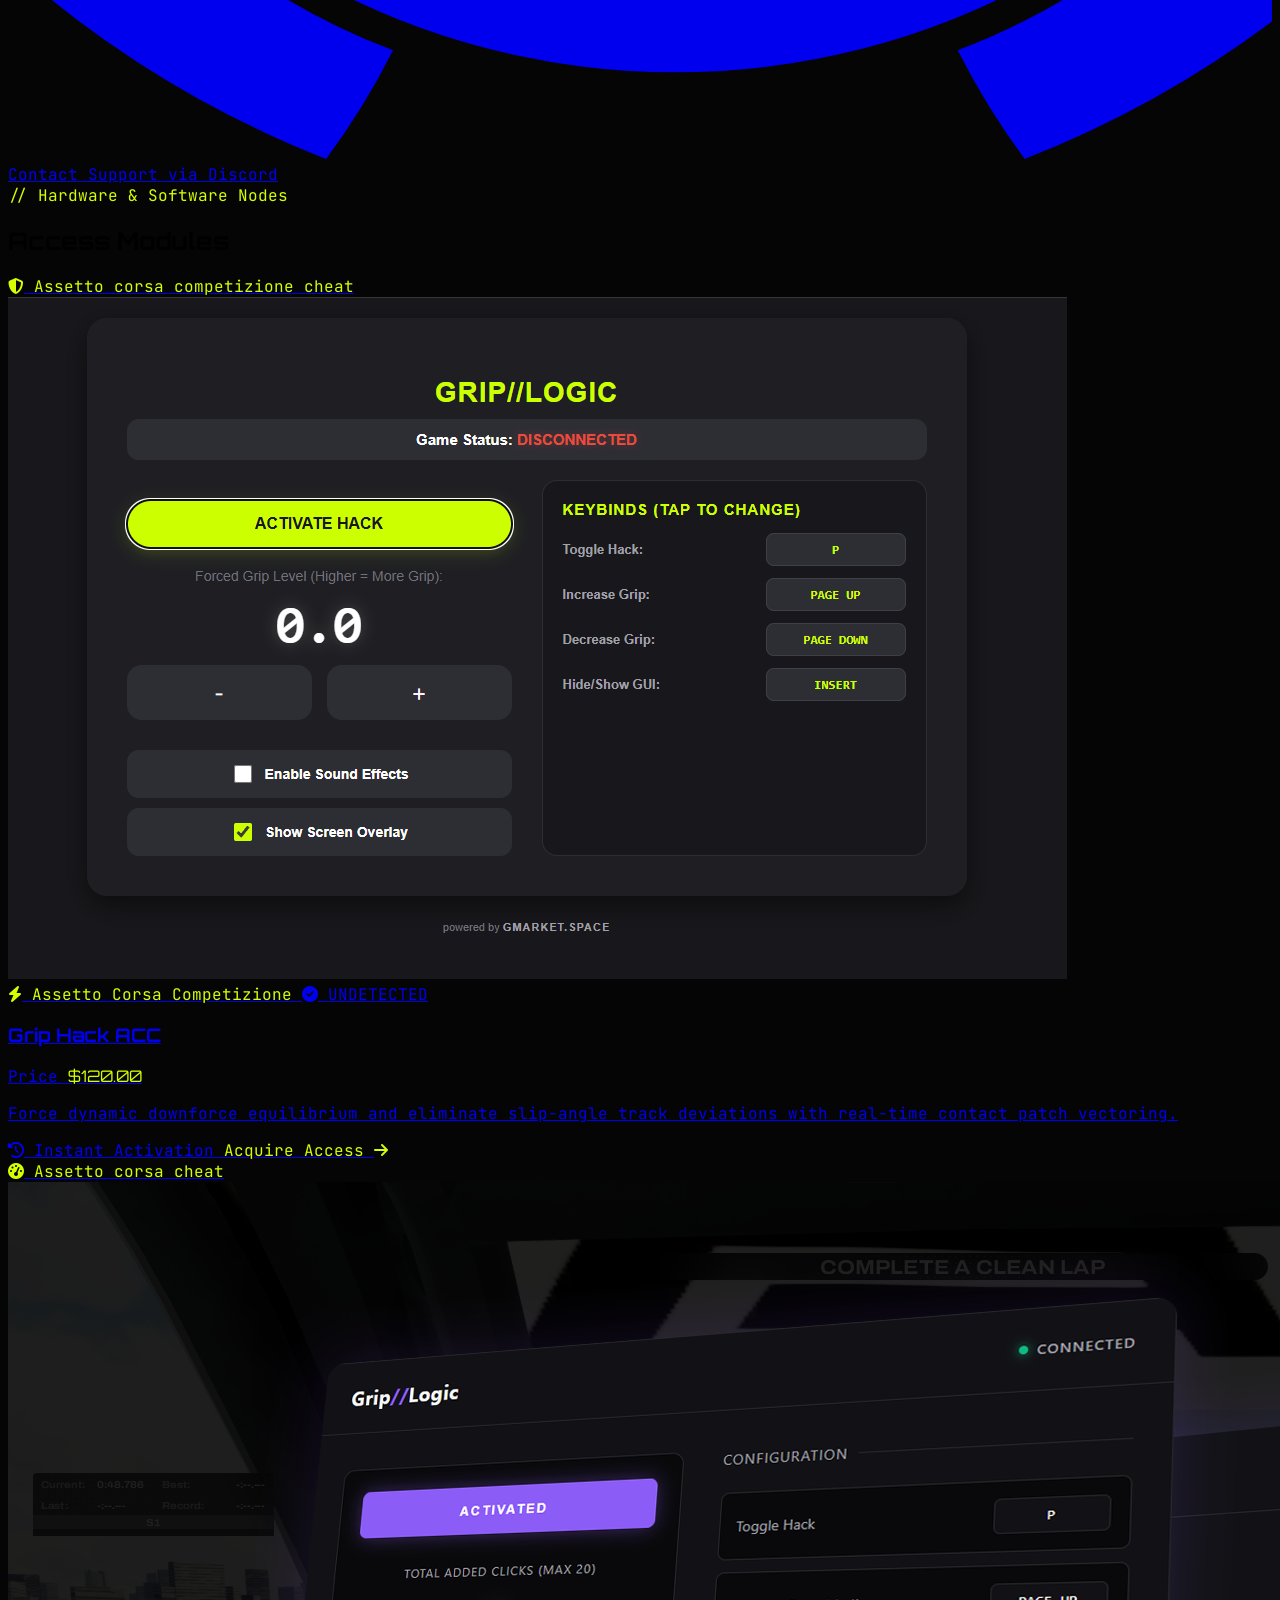
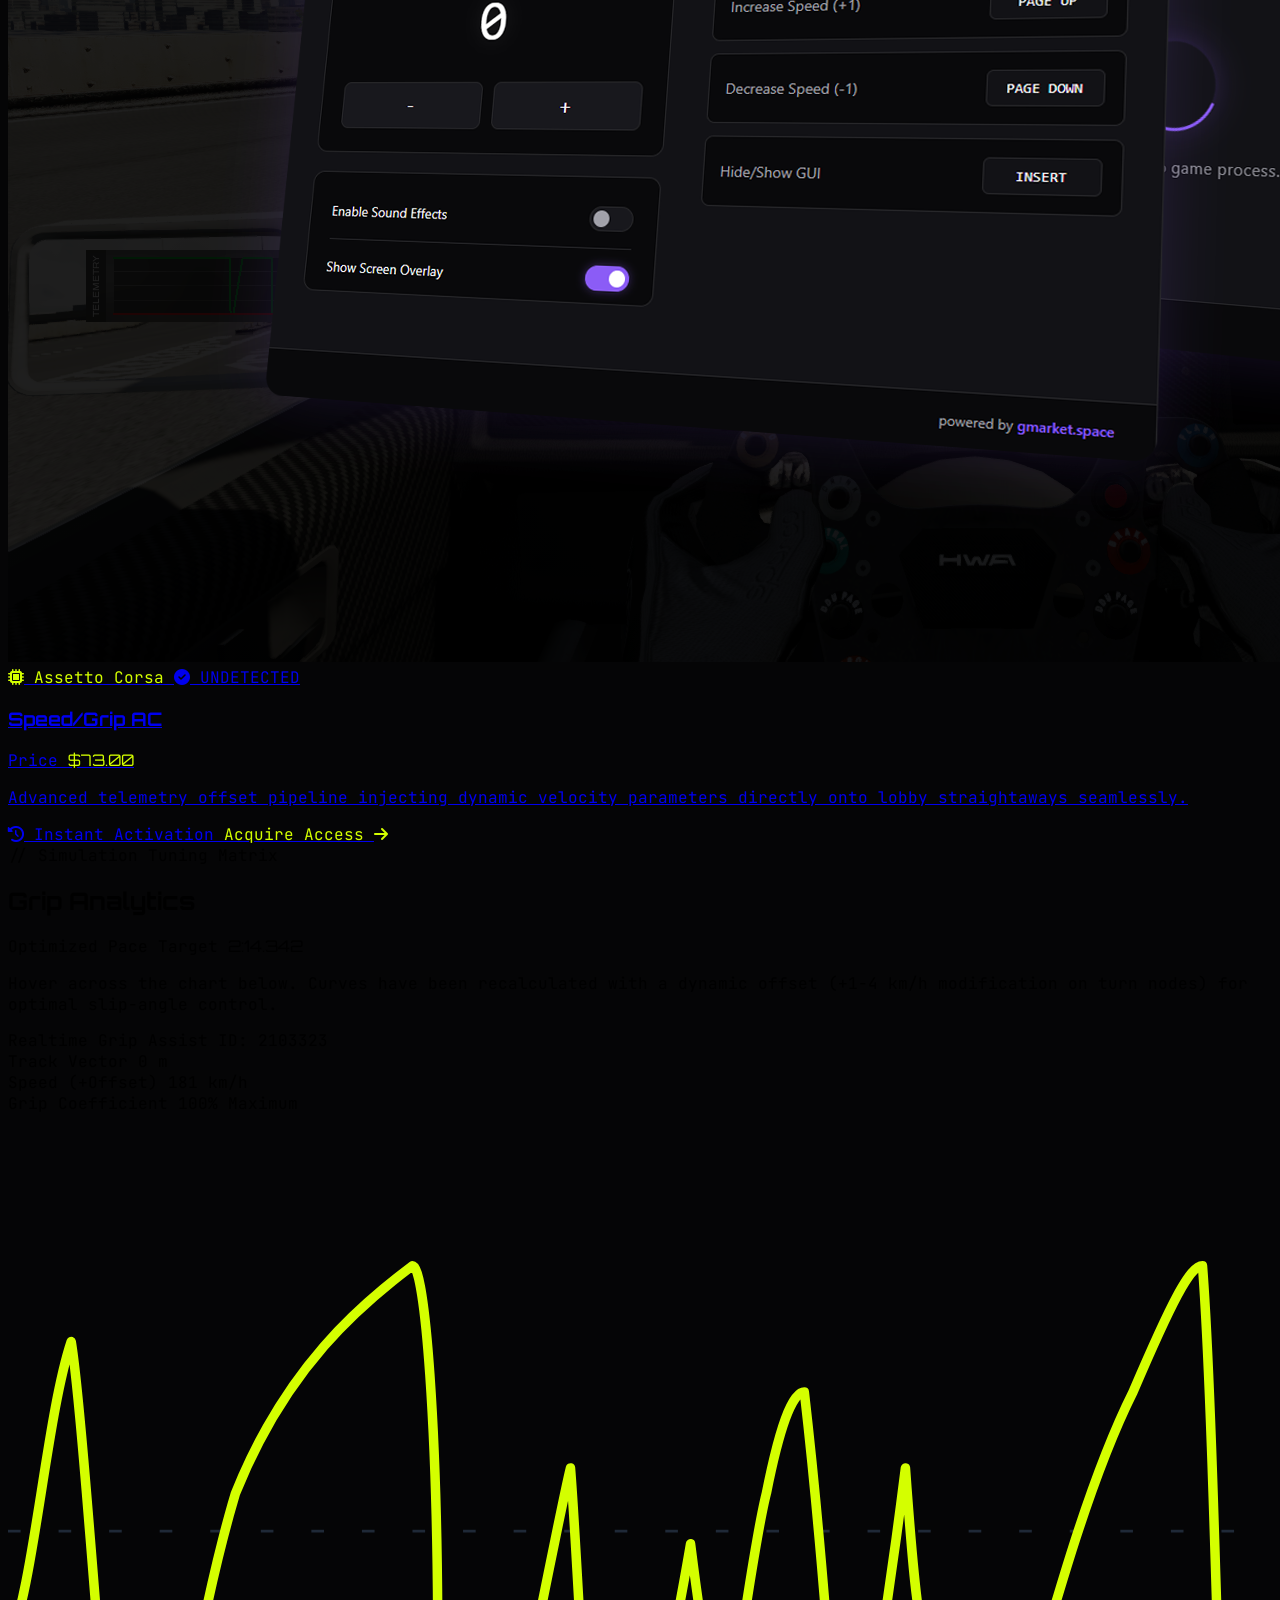
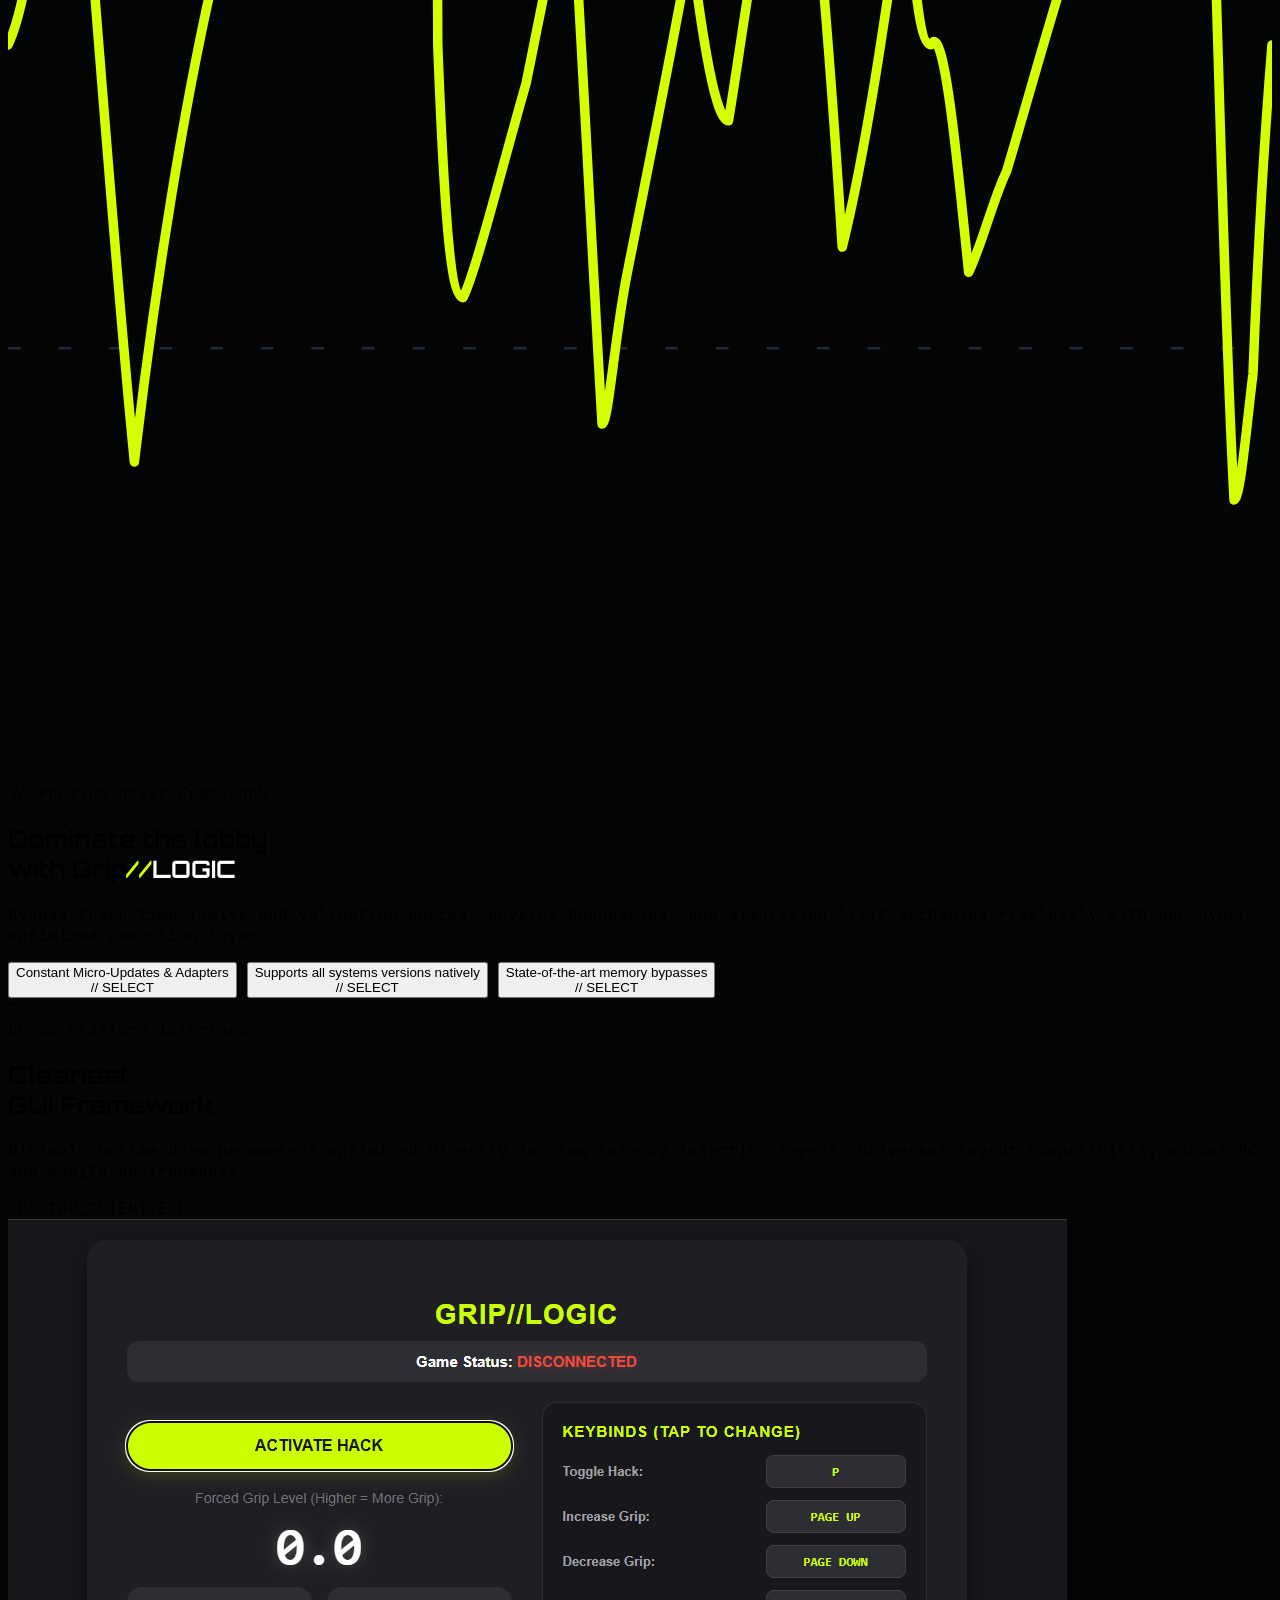
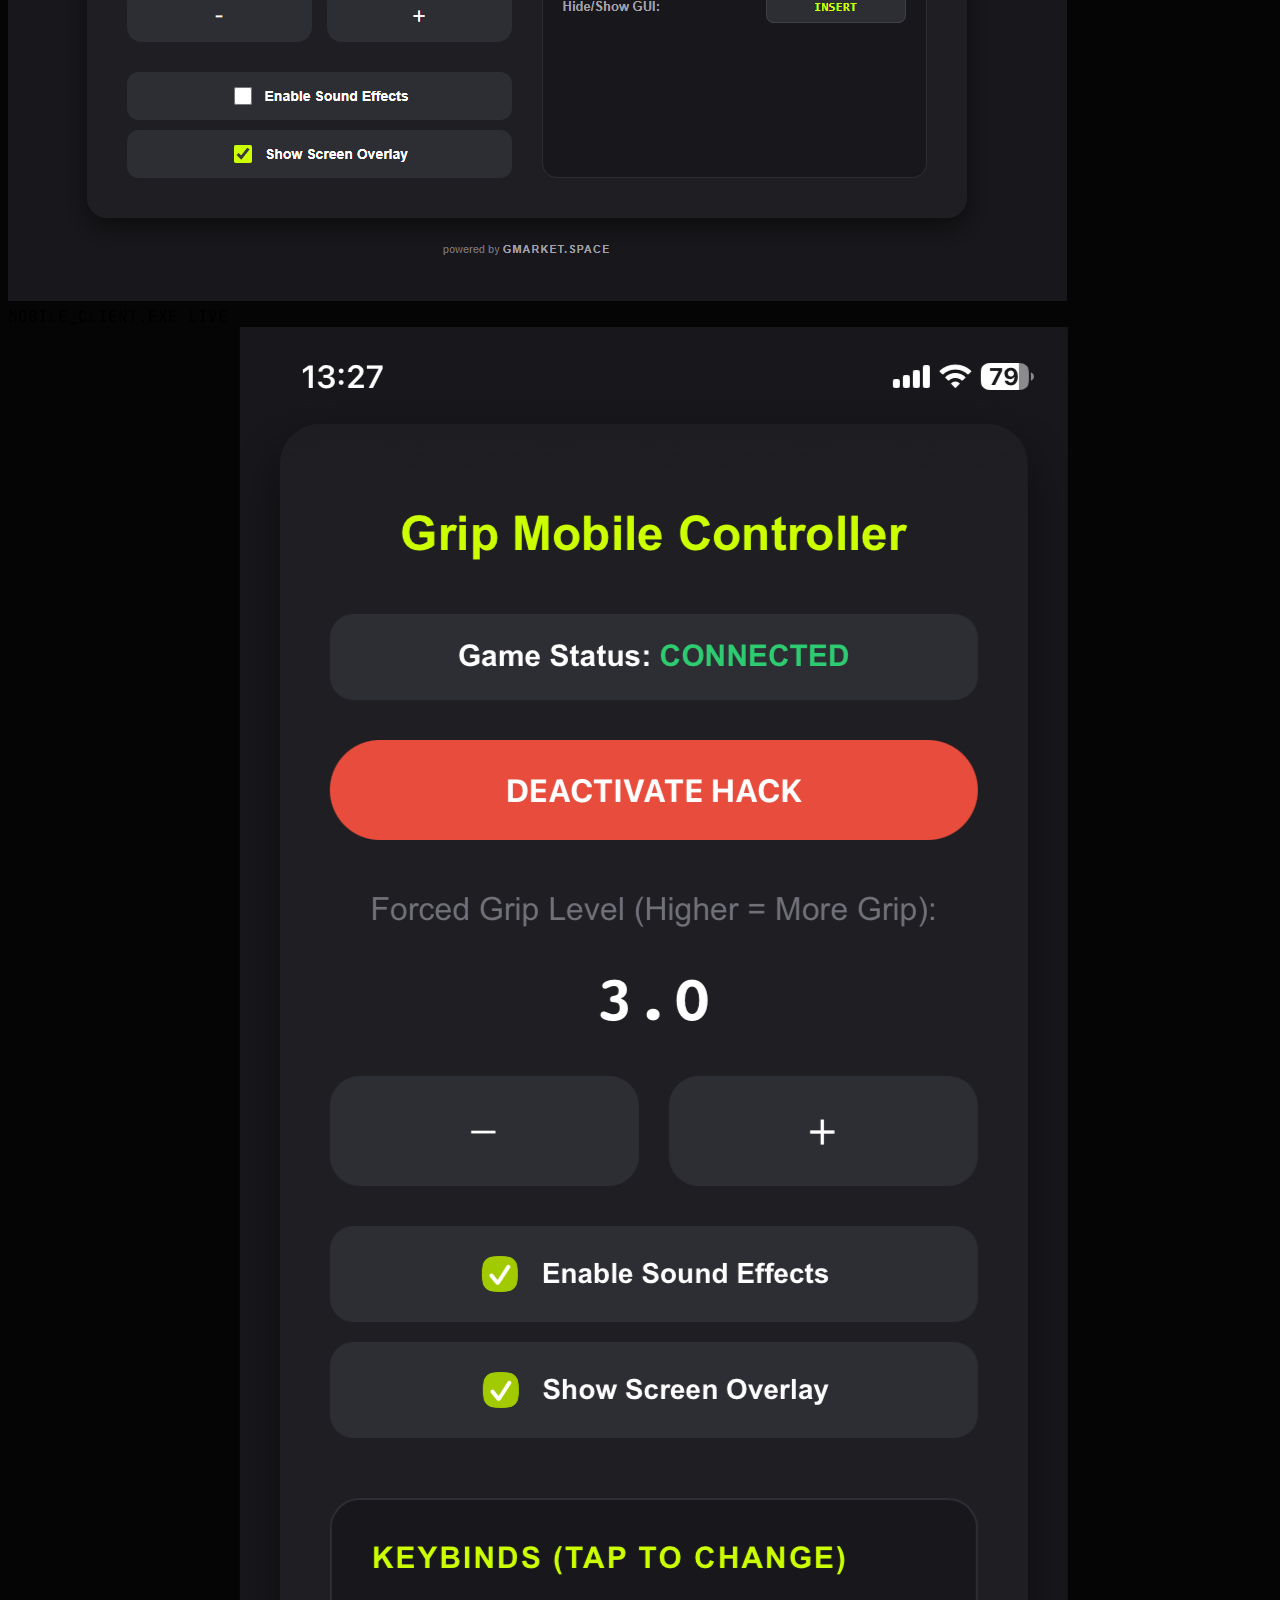
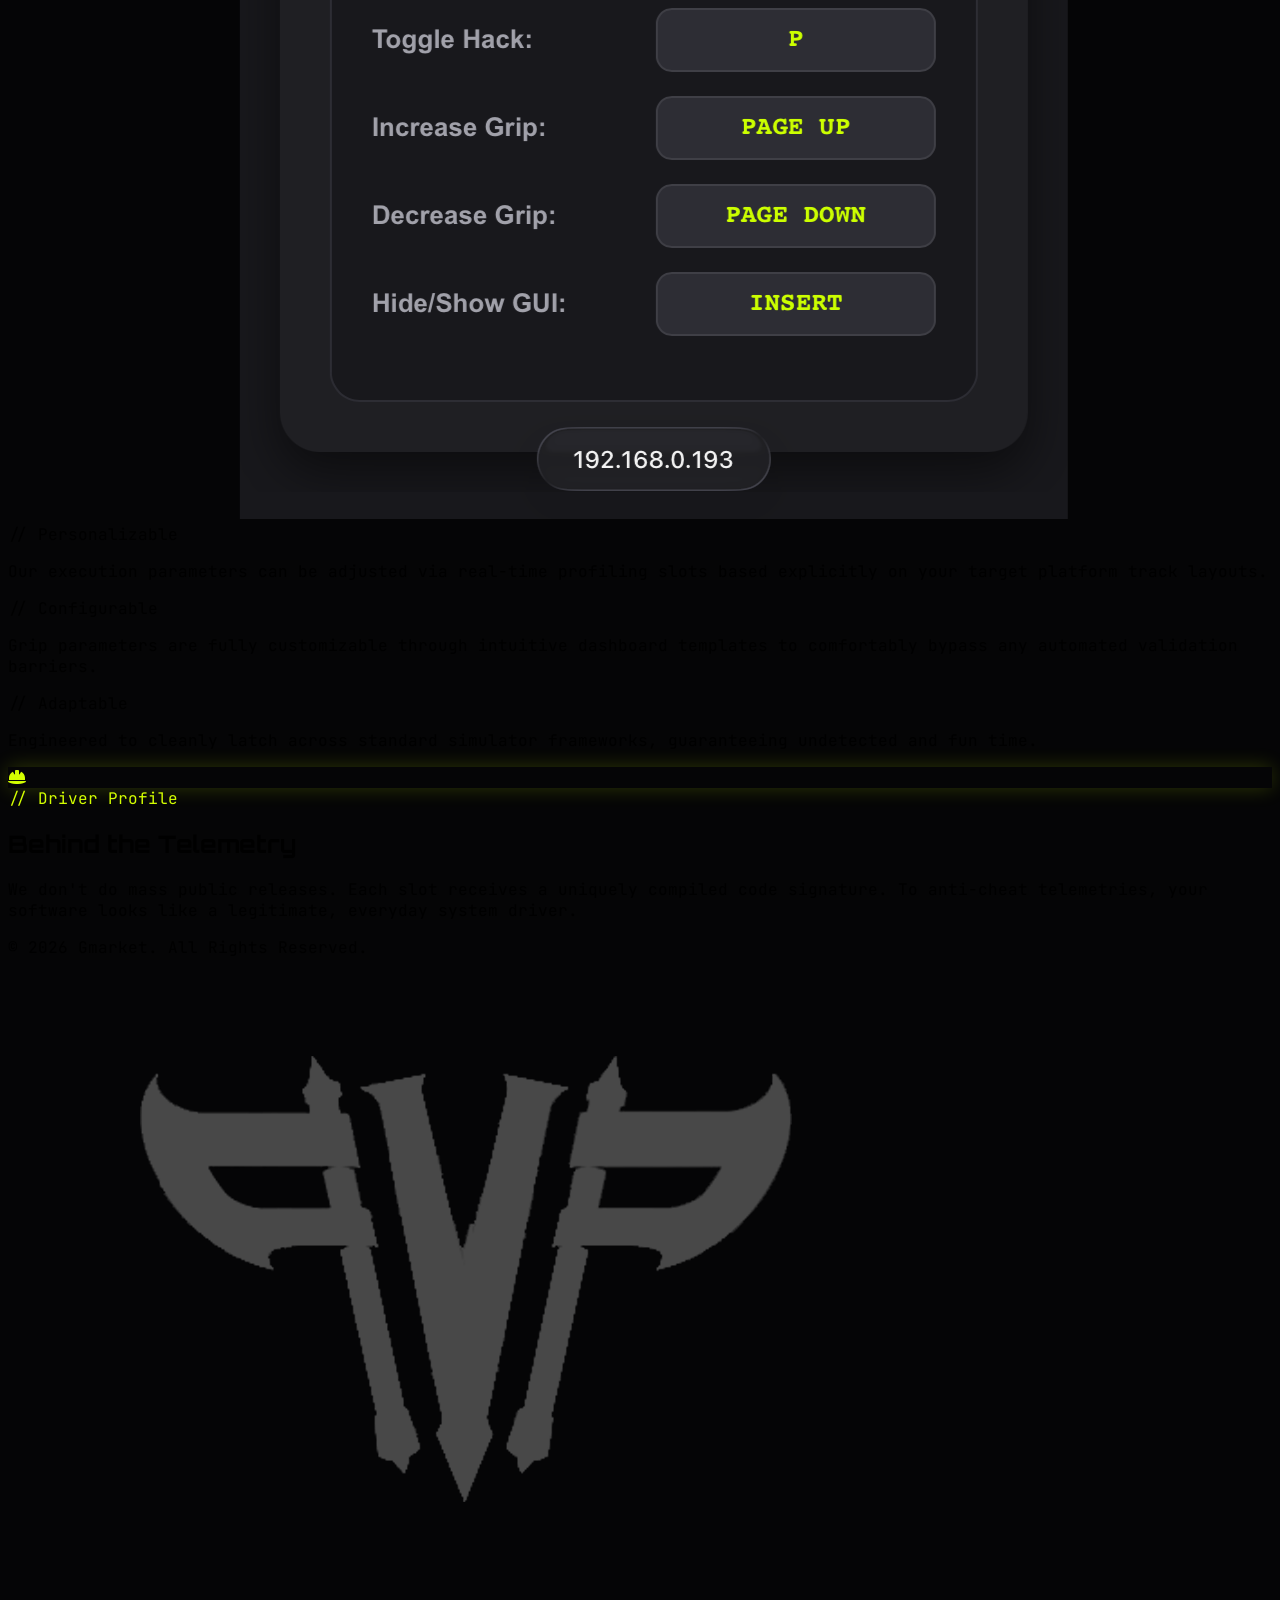
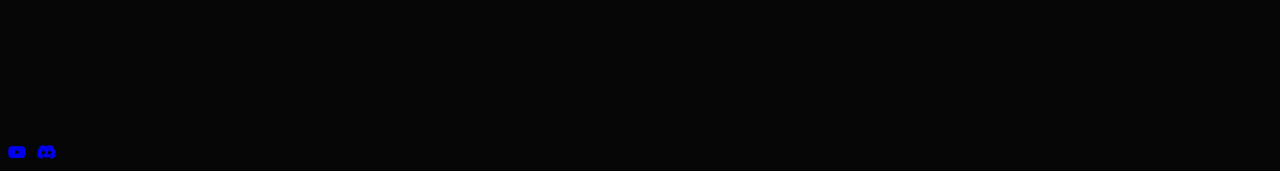
==== commit 0a3c6e04: "Update index.html" ====
--- a/index.html
+++ b/index.html
@@ -175,7 +175,7 @@
                                 <h3 class="font-racing text-2xl font-bold text-white uppercase group-hover:text-neon transition-colors">Grip Hack ACC</h3>
                                 <div class="text-right">
                                     <span class="font-mono text-[10px] text-zinc-500 uppercase block">Price</span>
-                                    <span class="font-racing text-xl font-black text-neon">$140.<span class="text-xs">00</span></span>
+                                    <span class="font-racing text-xl font-black text-neon">$120.<span class="text-xs">00</span></span>
                                 </div>
                             </div>
 
@@ -225,7 +225,7 @@
                                 <h3 class="font-racing text-2xl font-bold text-white uppercase group-hover:text-neon transition-colors">Speed/Grip AC</h3>
                                 <div class="text-right">
                                     <span class="font-mono text-[10px] text-zinc-500 uppercase block">Price</span>
-                                    <span class="font-racing text-xl font-black text-neon">$70.<span class="text-xs">00</span></span>
+                                    <span class="font-racing text-xl font-black text-neon">$73.<span class="text-xs">00</span></span>
                                 </div>
                             </div>
 
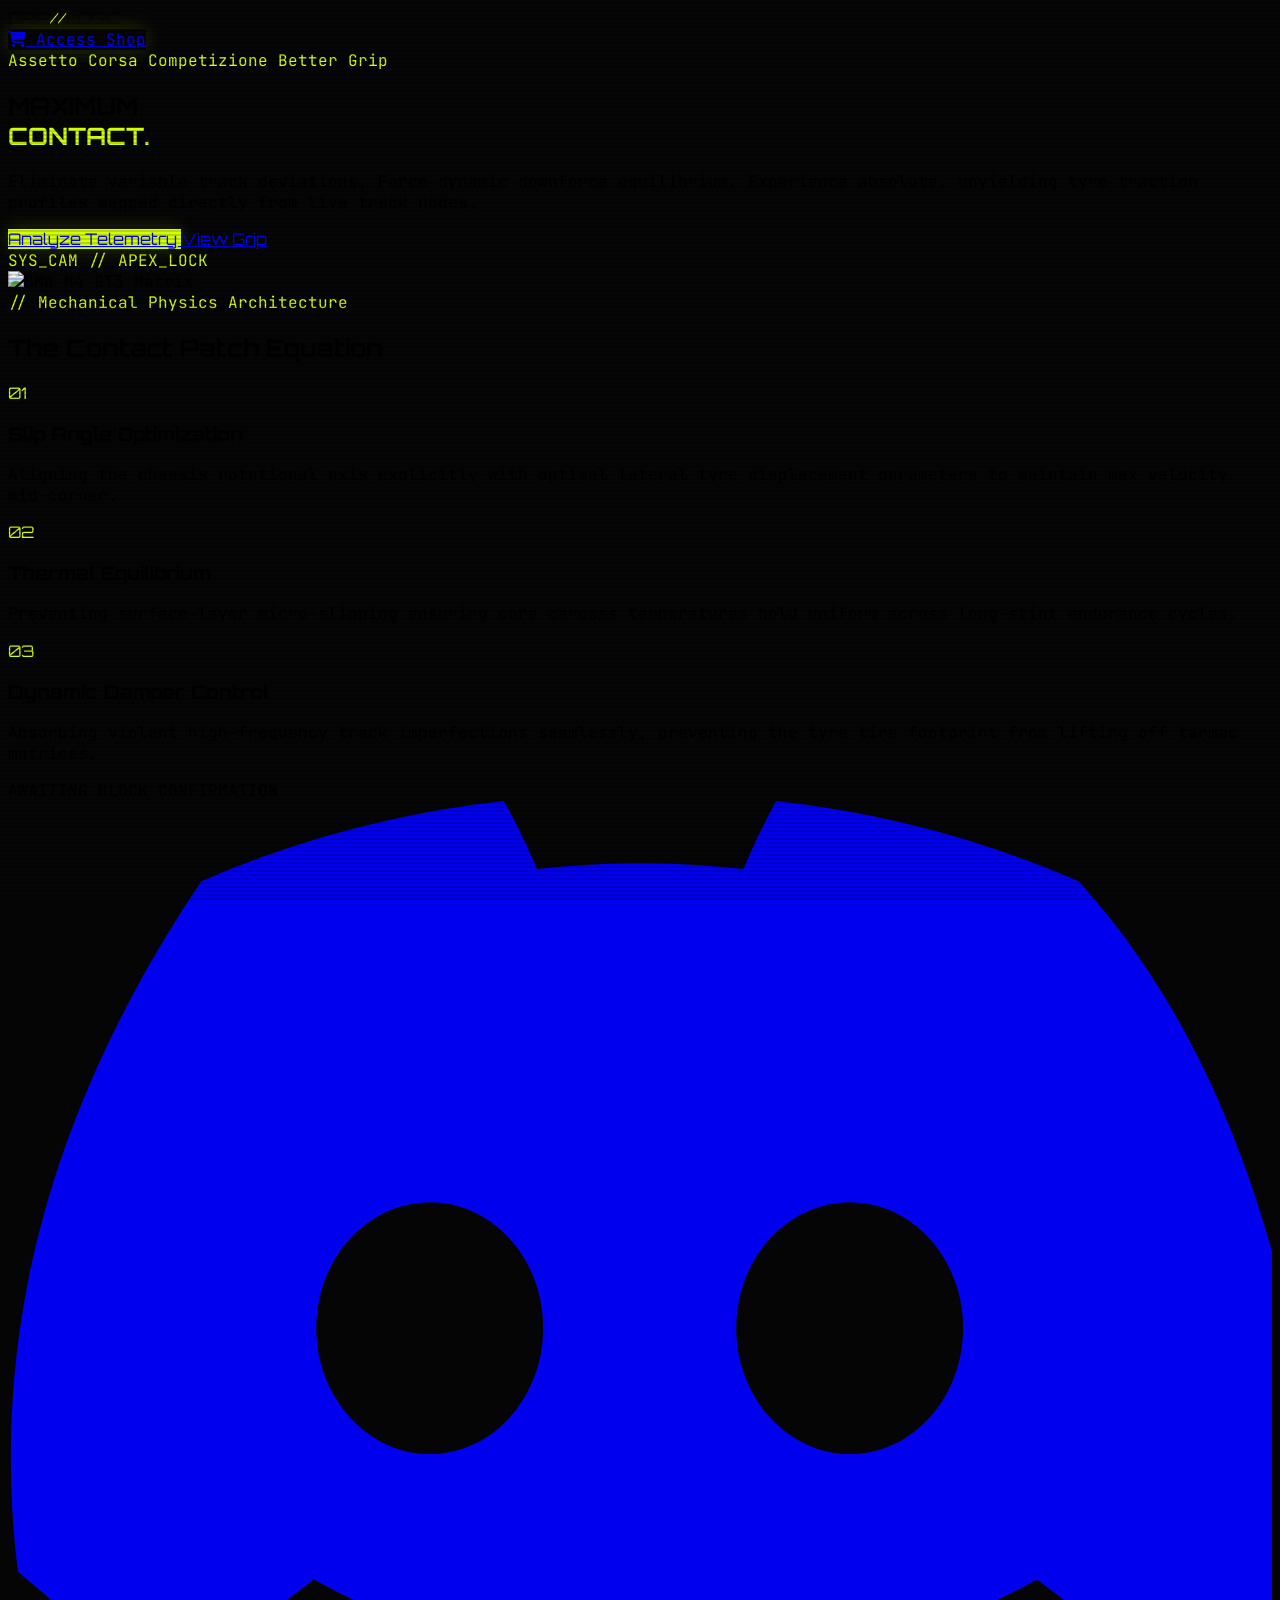
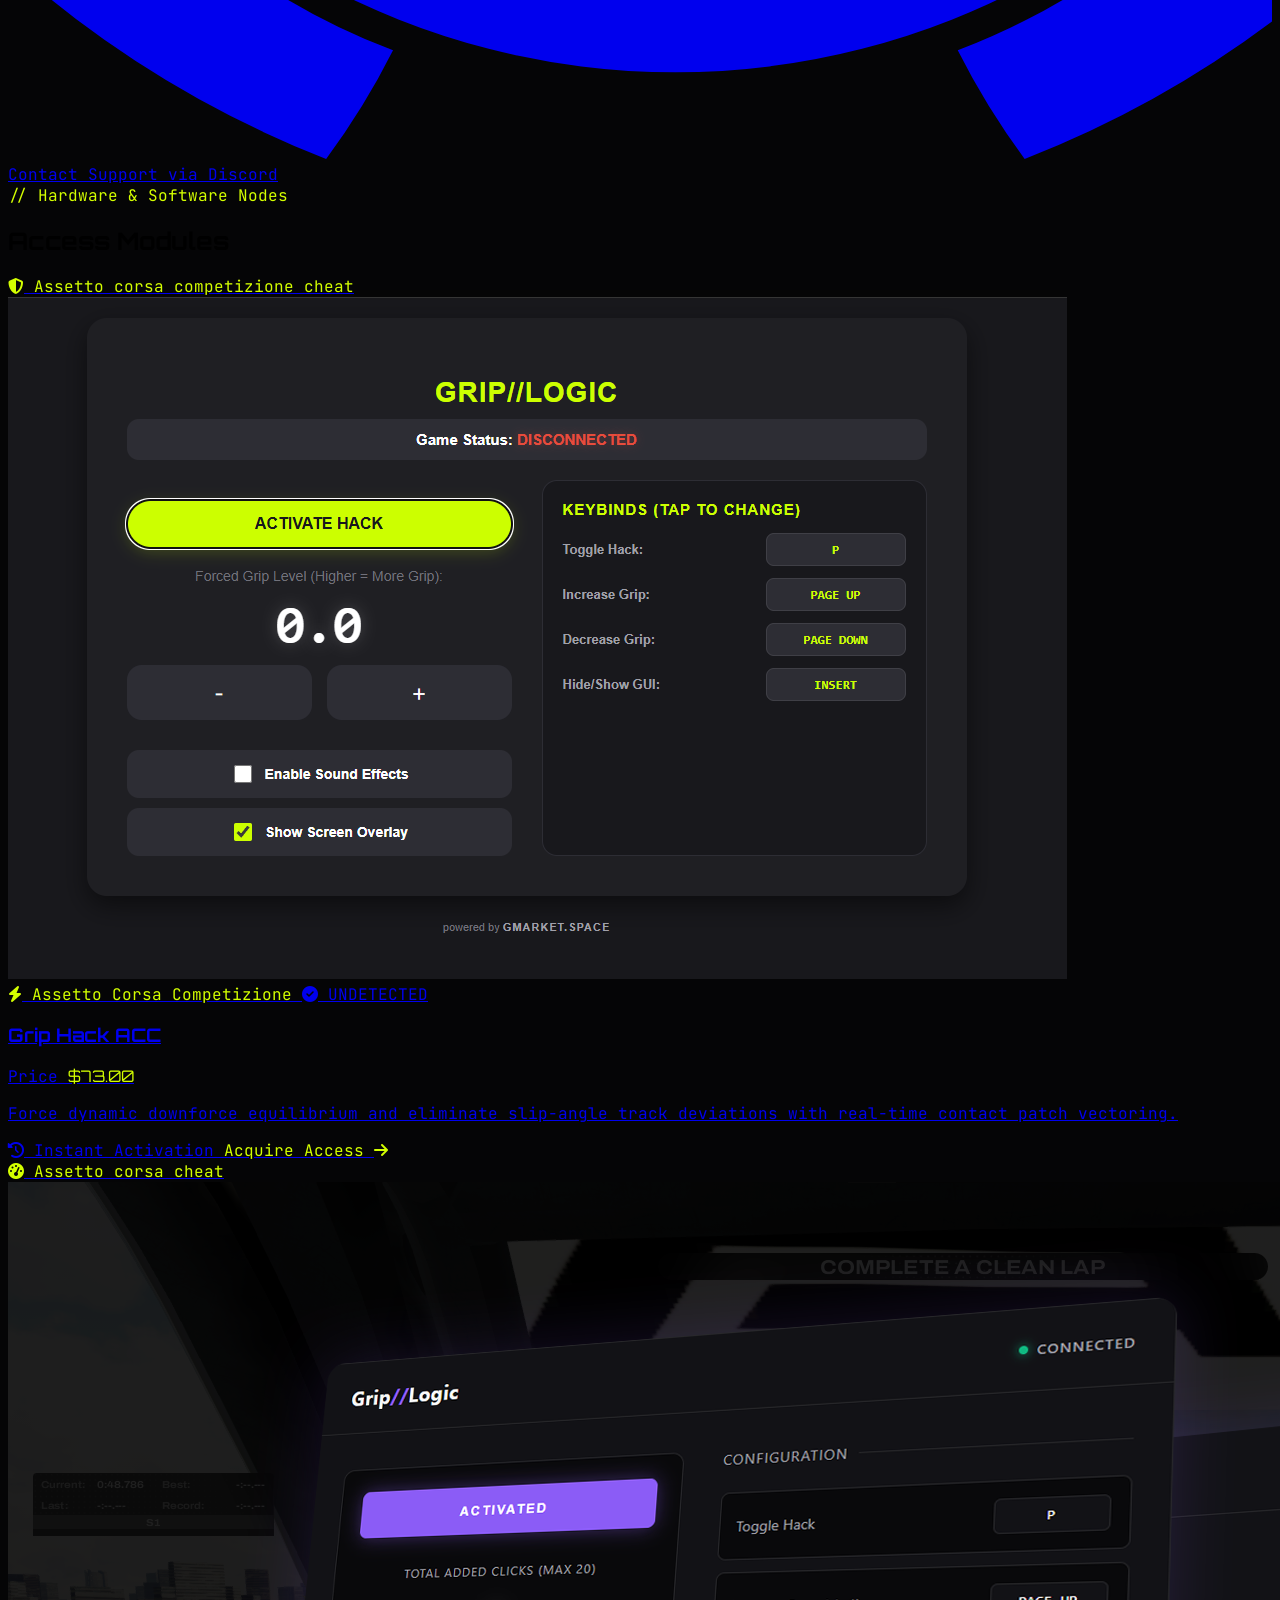
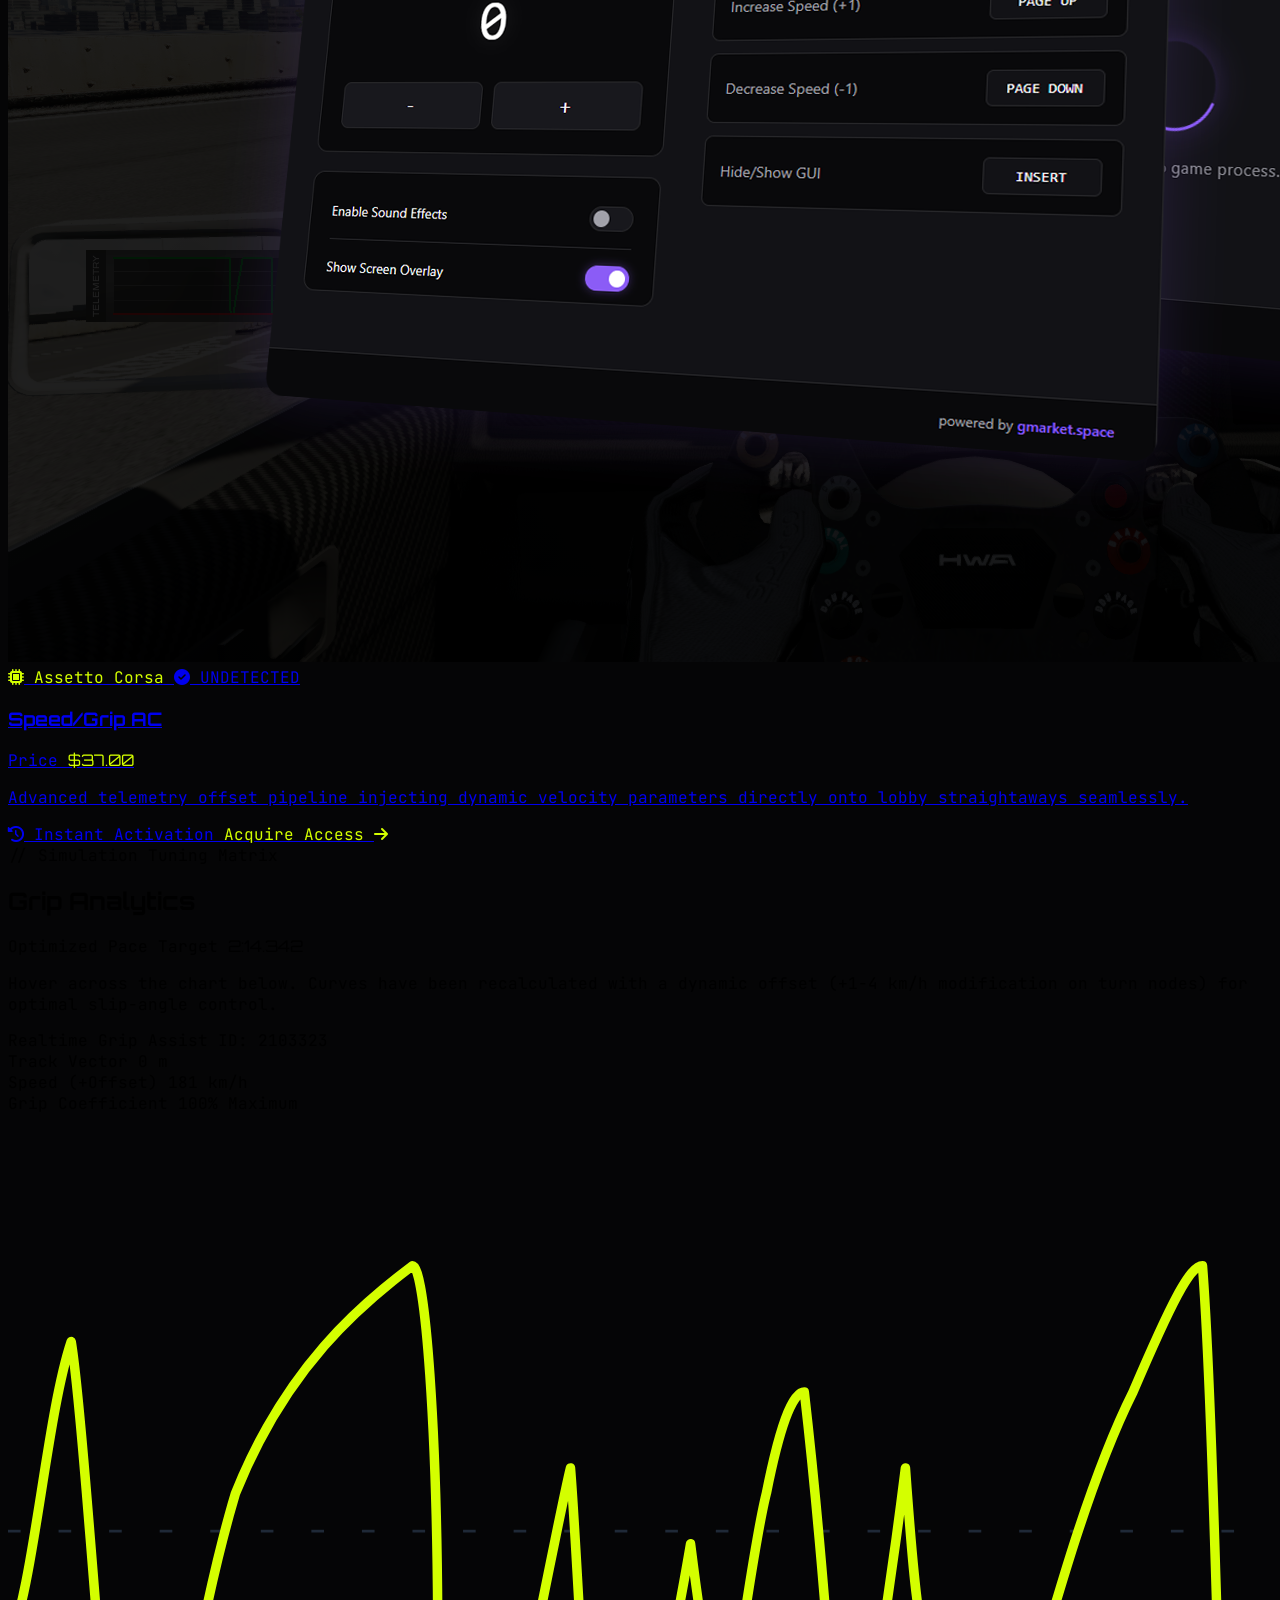
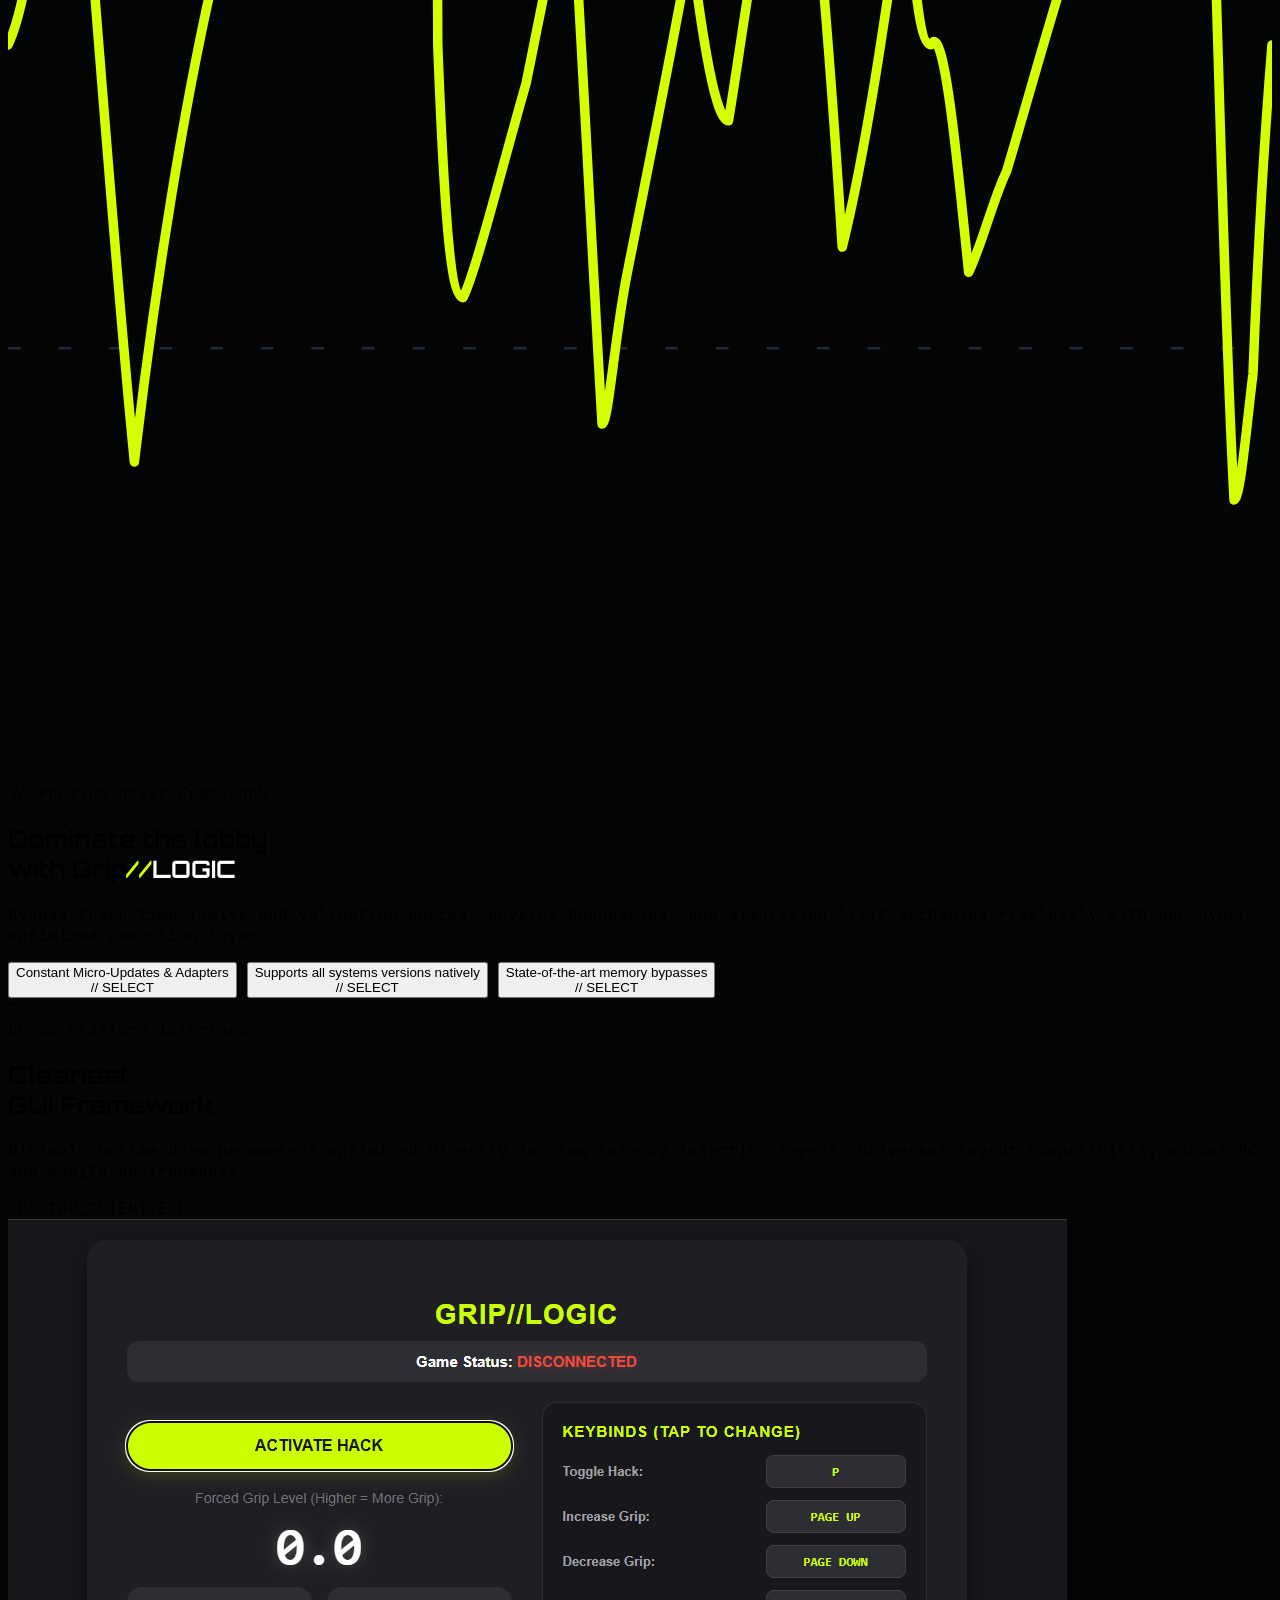
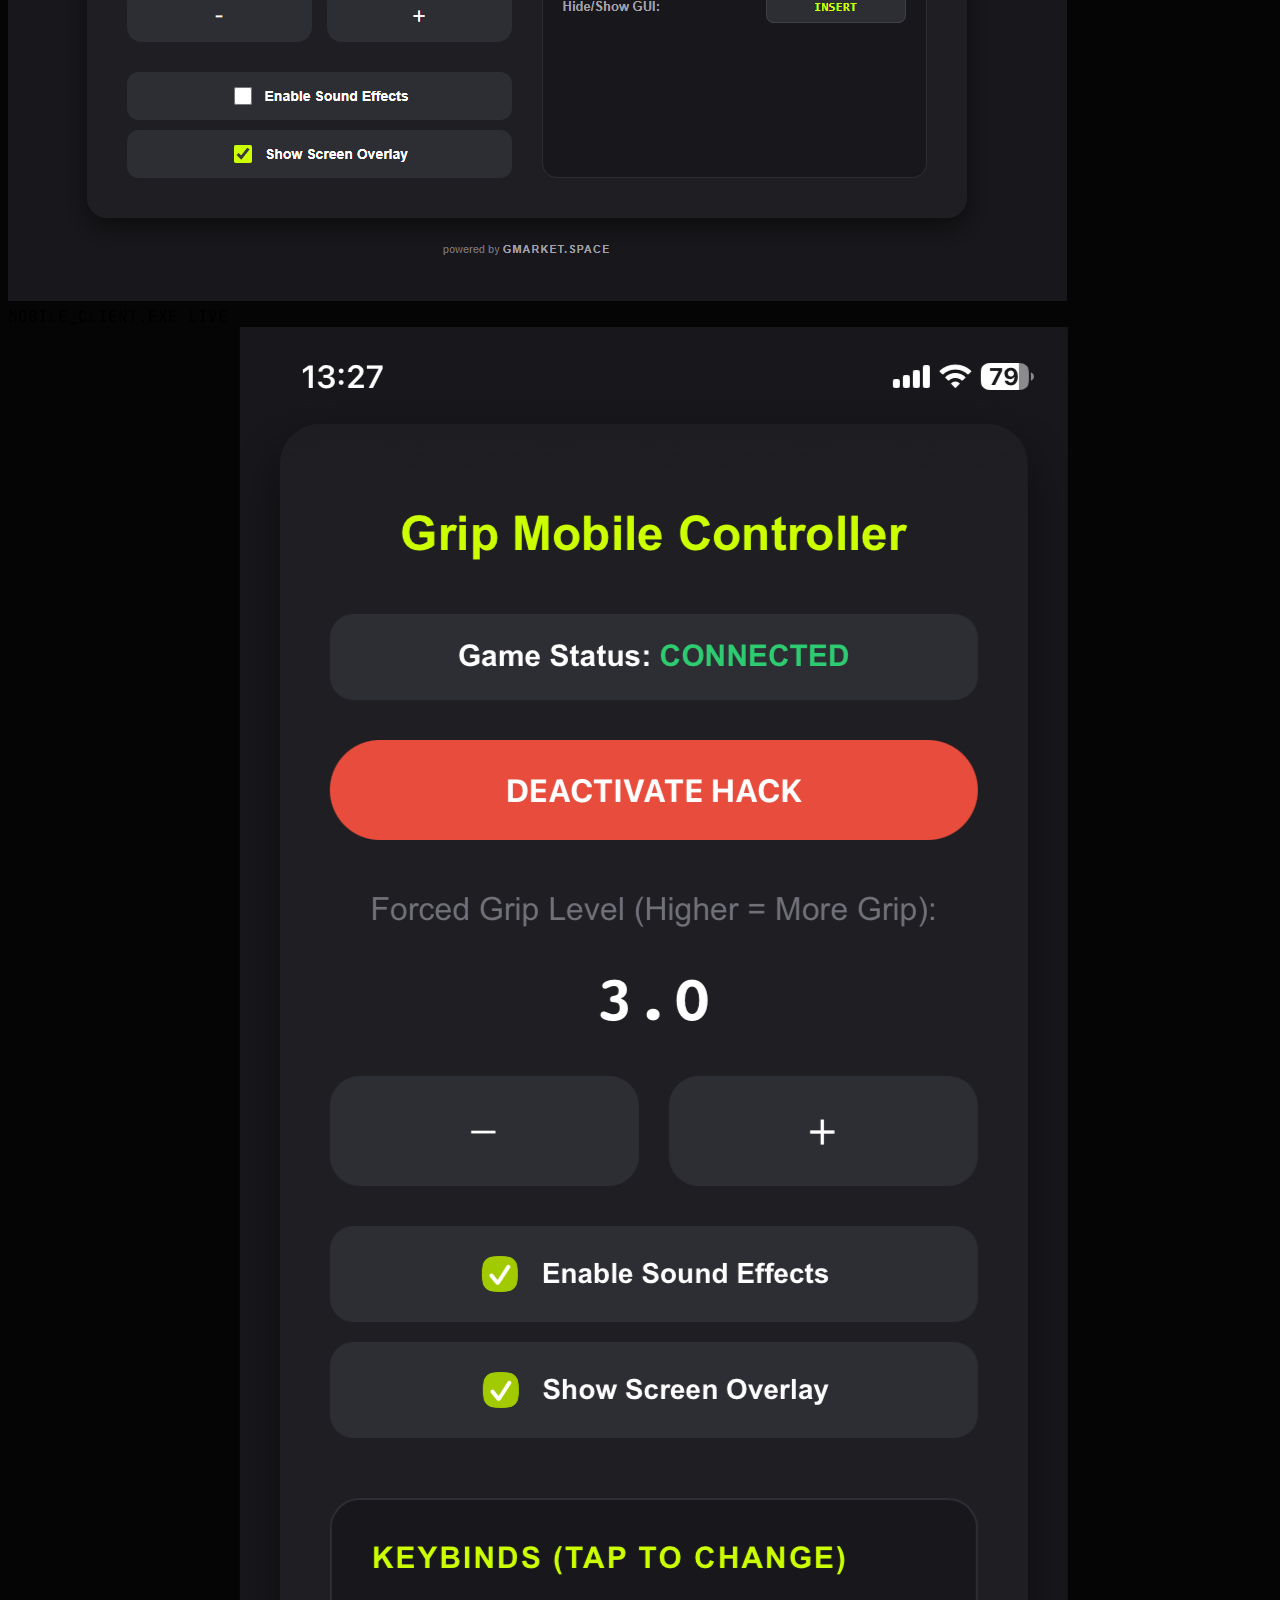
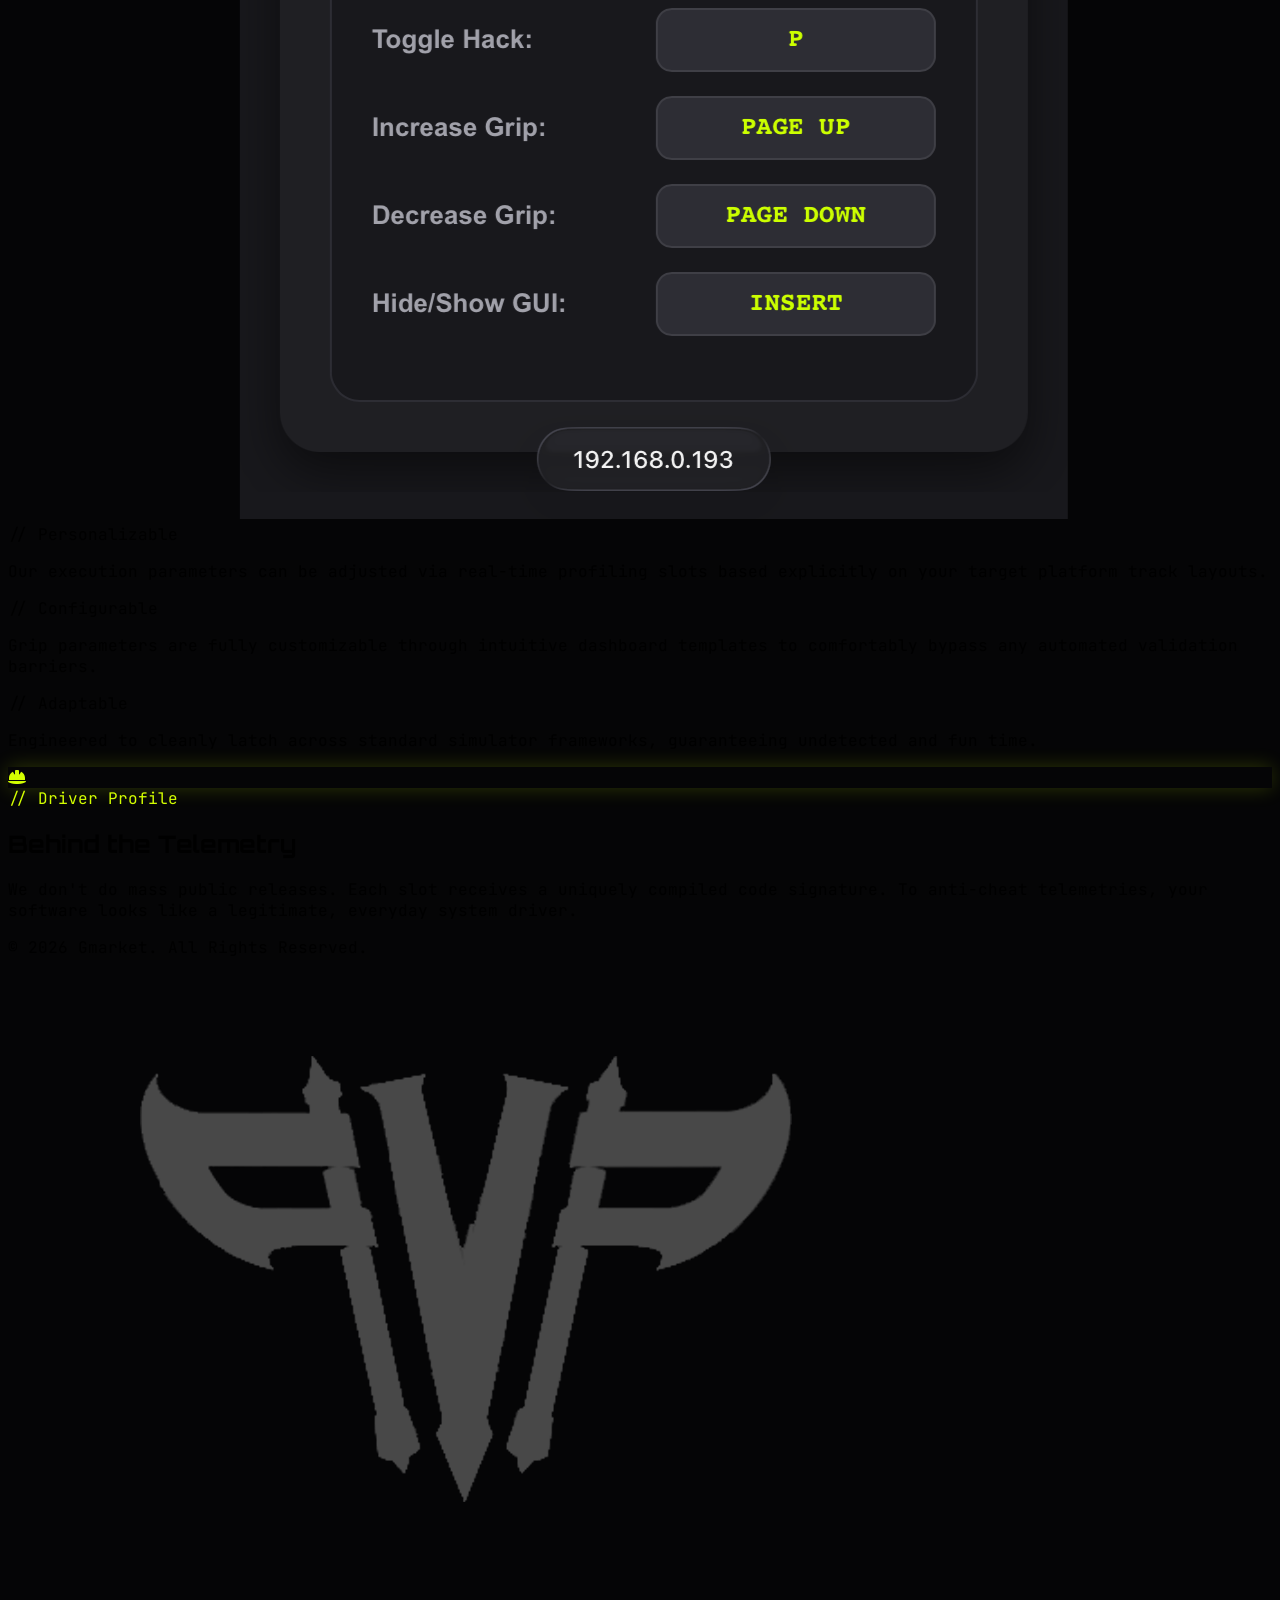
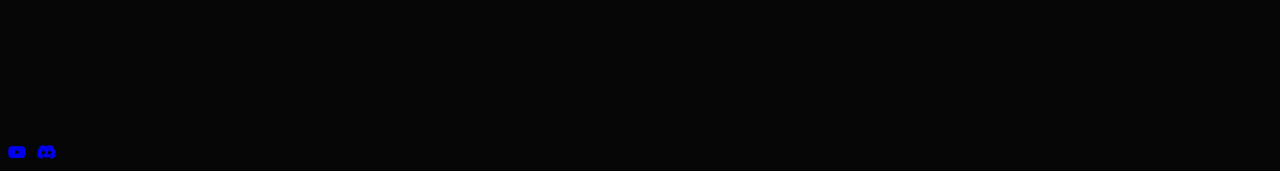
==== commit 7e13e33e: "Update index.html" ====
--- a/index.html
+++ b/index.html
@@ -175,7 +175,7 @@
                                 <h3 class="font-racing text-2xl font-bold text-white uppercase group-hover:text-neon transition-colors">Grip Hack ACC</h3>
                                 <div class="text-right">
                                     <span class="font-mono text-[10px] text-zinc-500 uppercase block">Price</span>
-                                    <span class="font-racing text-xl font-black text-neon">$120.<span class="text-xs">00</span></span>
+                                    <span class="font-racing text-xl font-black text-neon">$73.<span class="text-xs">00</span></span>
                                 </div>
                             </div>
 
@@ -225,7 +225,7 @@
                                 <h3 class="font-racing text-2xl font-bold text-white uppercase group-hover:text-neon transition-colors">Speed/Grip AC</h3>
                                 <div class="text-right">
                                     <span class="font-mono text-[10px] text-zinc-500 uppercase block">Price</span>
-                                    <span class="font-racing text-xl font-black text-neon">$73.<span class="text-xs">00</span></span>
+                                    <span class="font-racing text-xl font-black text-neon">$37.<span class="text-xs">00</span></span>
                                 </div>
                             </div>
 
